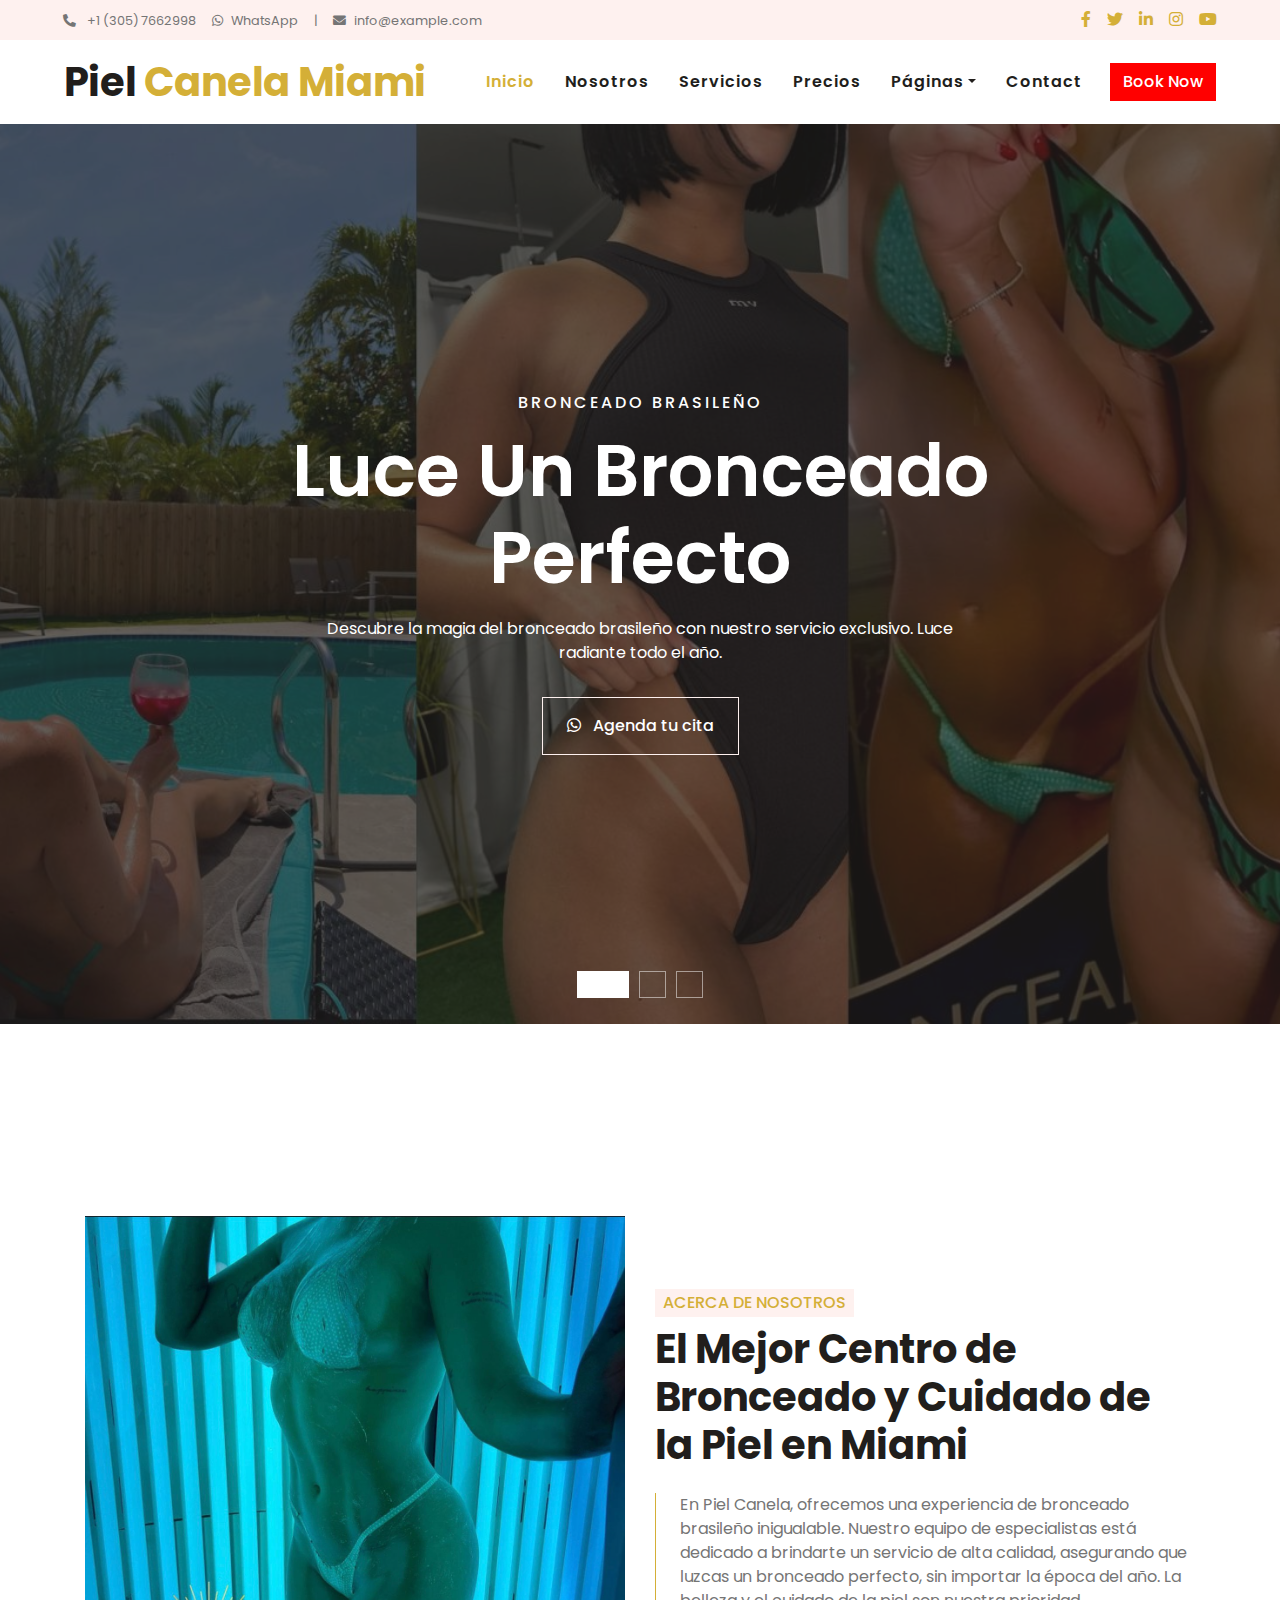
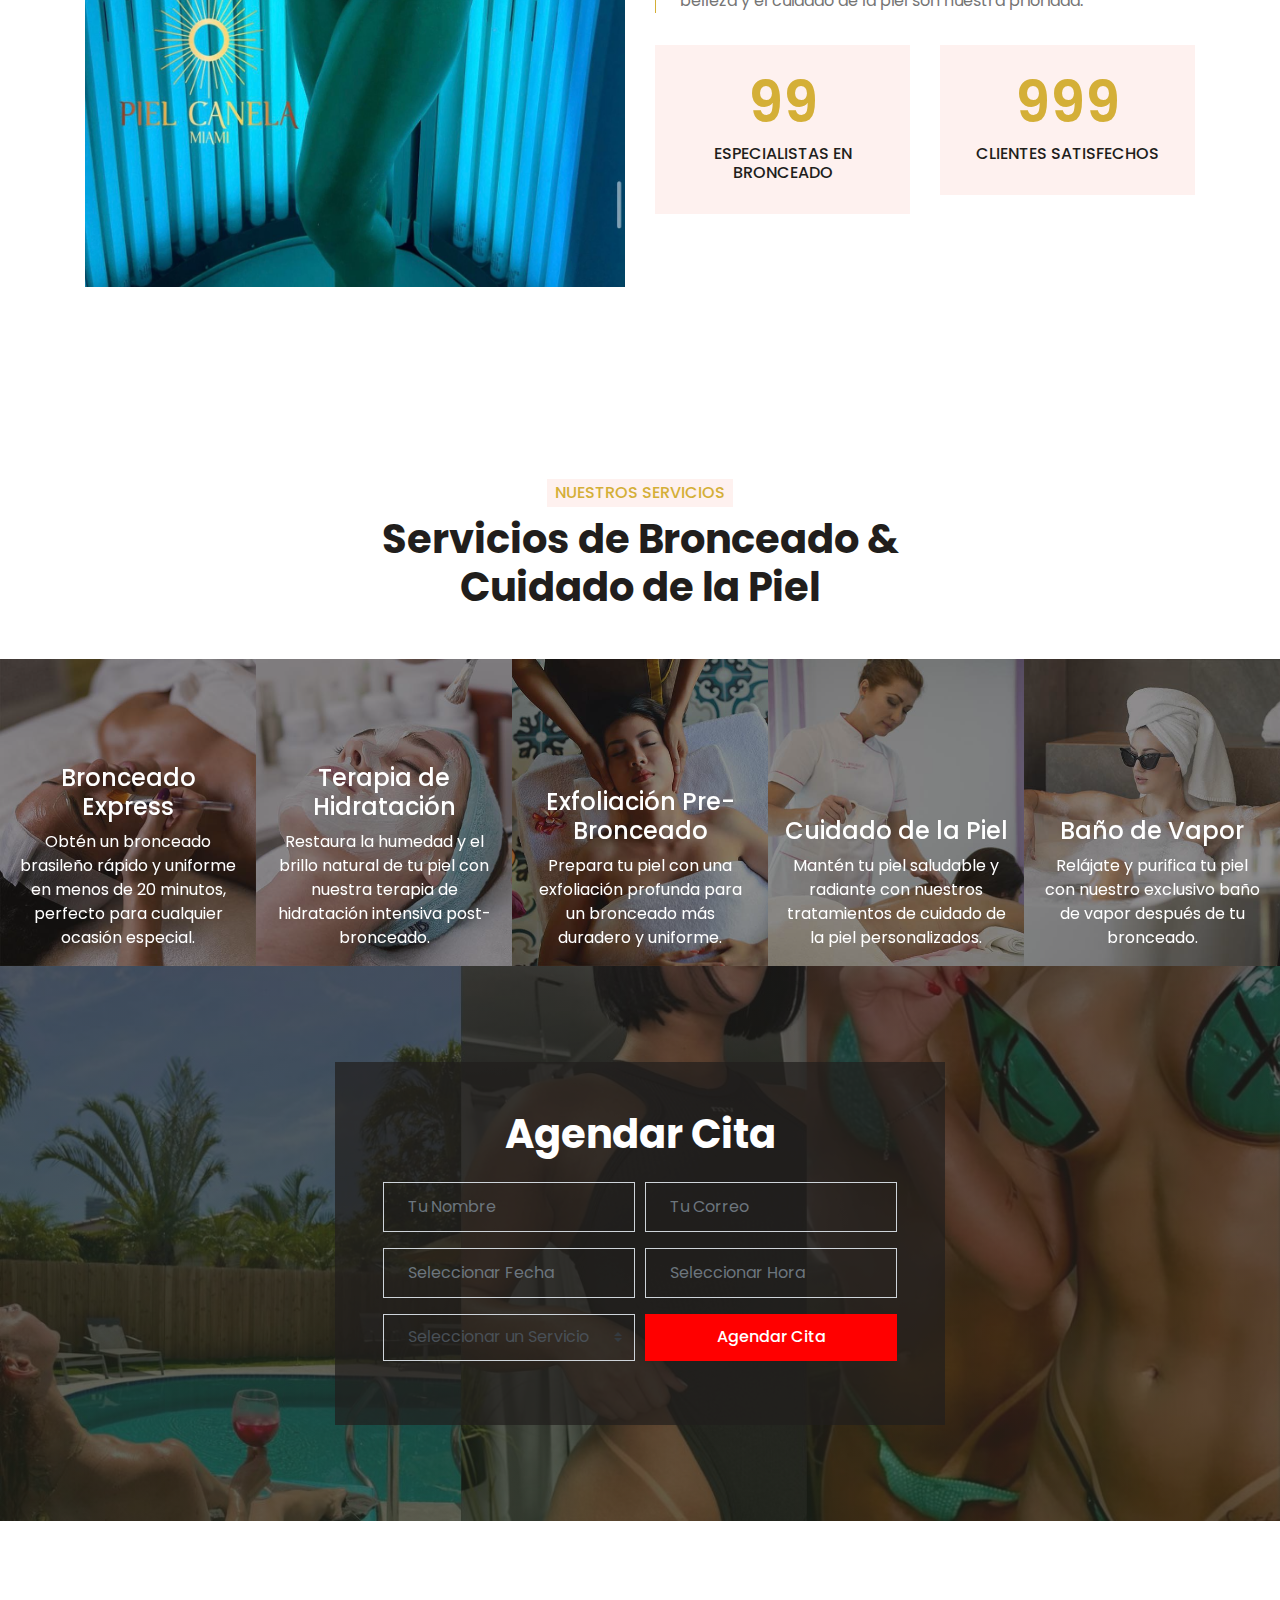
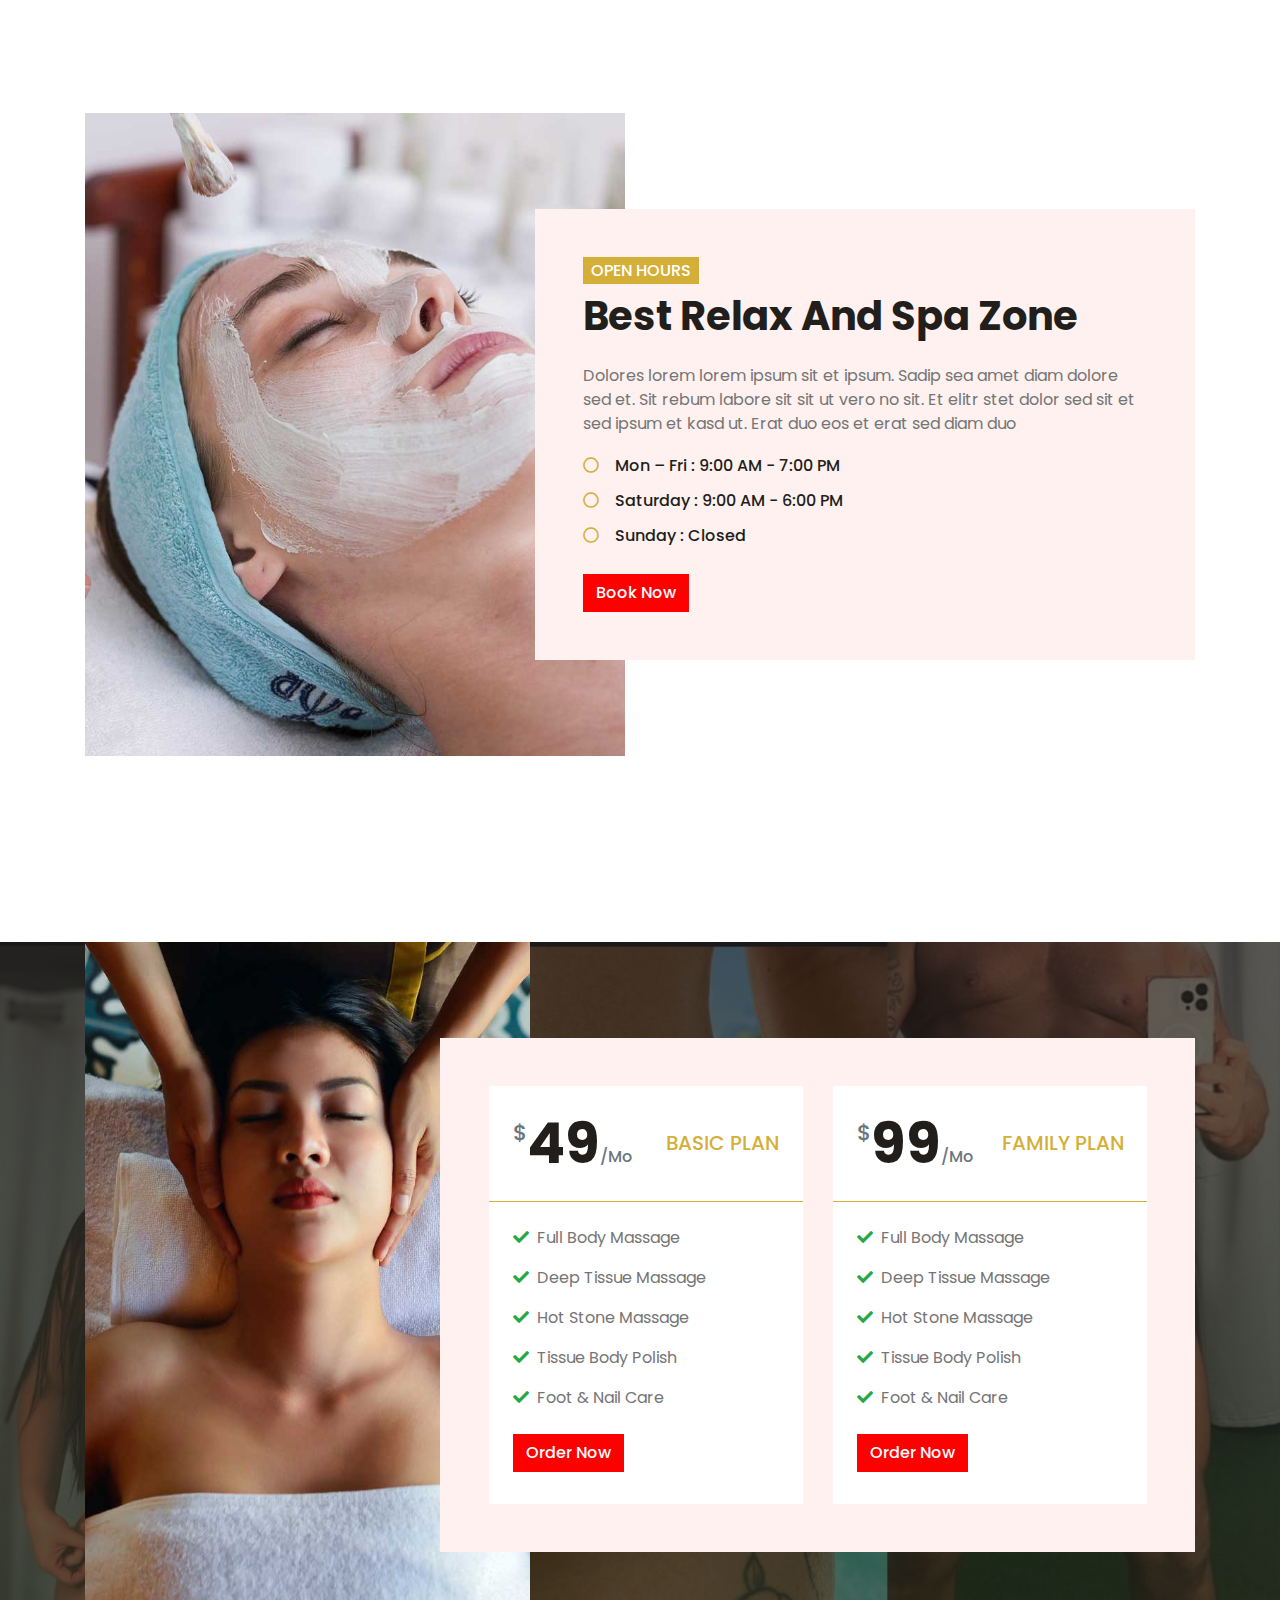
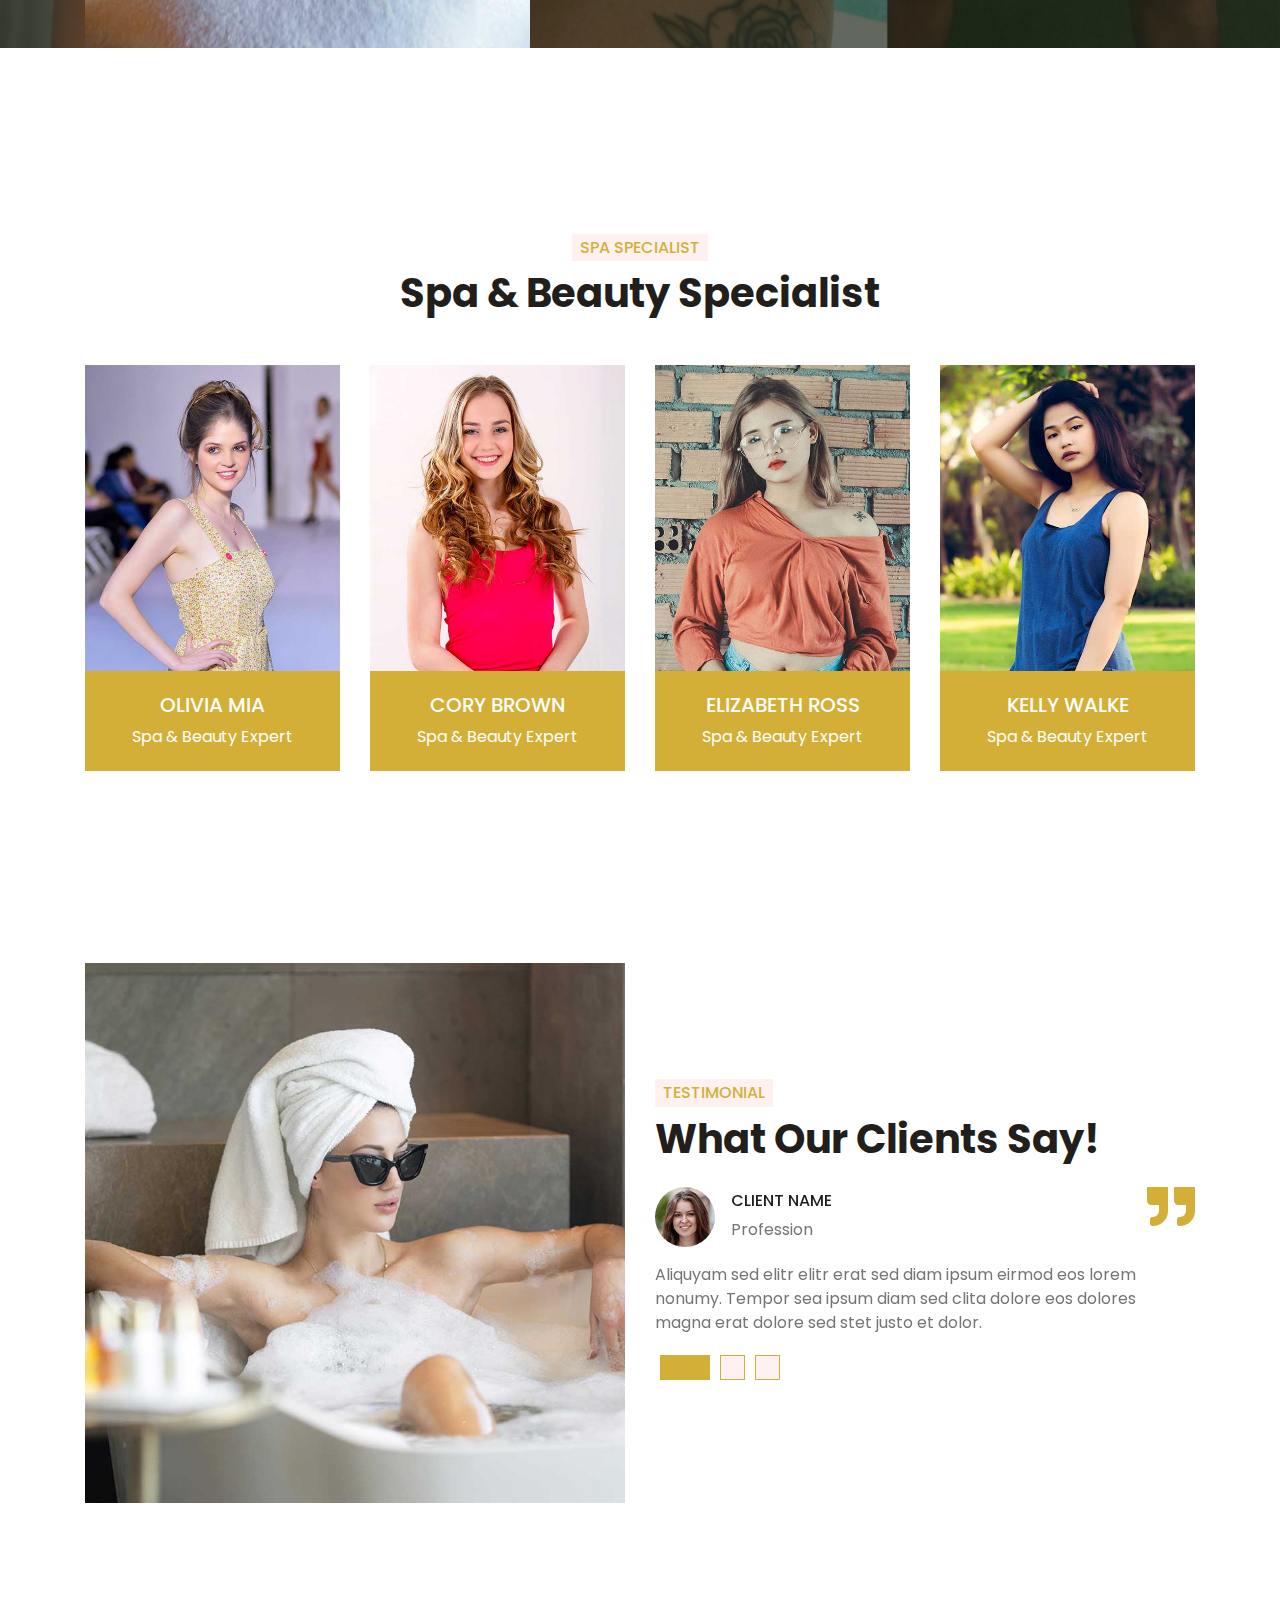
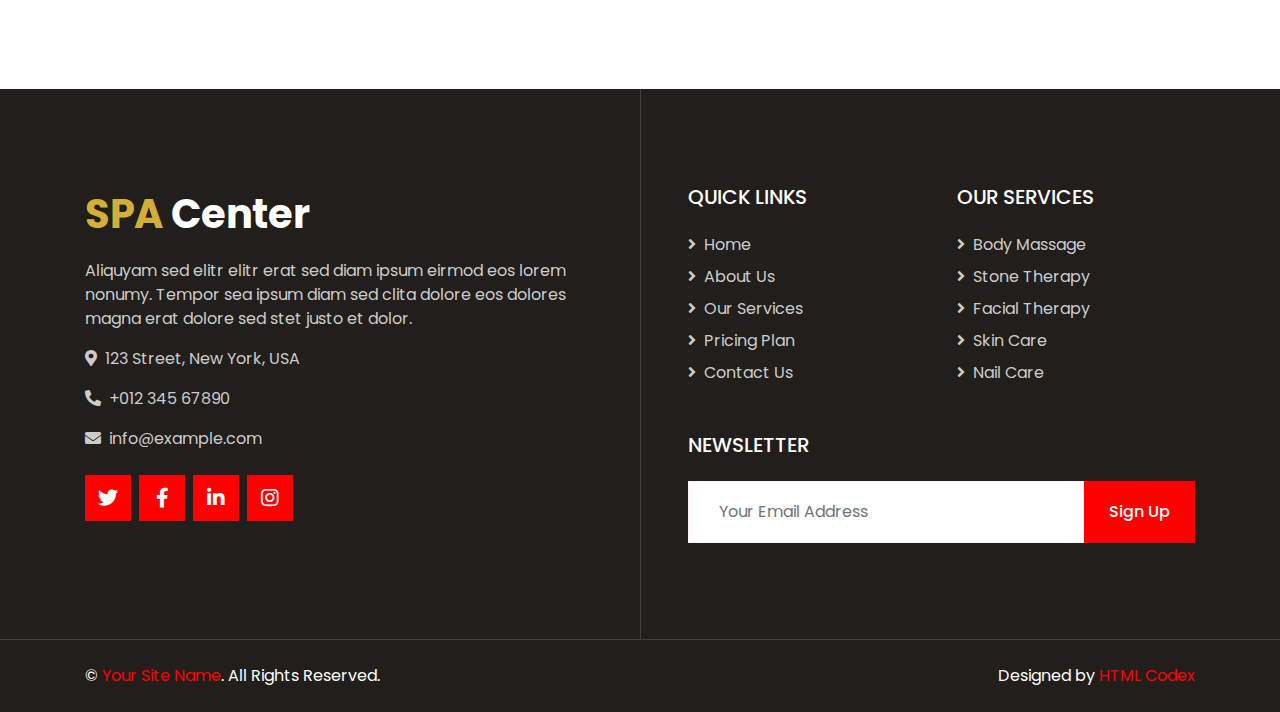
==== index.html @ 3c4024df "first commit" ====
<!DOCTYPE html>
<html lang="en">

<head>
    <meta charset="utf-8">
    <title>Piel Canela Miami</title>
    <meta content="width=device-width, initial-scale=1.0" name="viewport">
    <meta content="Free HTML Templates" name="keywords">
    <meta content="Free HTML Templates" name="description">

    <!-- Favicon -->
    <link href="img/favicon.ico" rel="icon">

    <!-- Google Web Fonts -->
    <link rel="preconnect" href="https://fonts.gstatic.com">
    <link href="https://fonts.googleapis.com/css2?family=Poppins:wght@400;500;600;700&display=swap" rel="stylesheet">

    <!-- Font Awesome -->
    <link href="https://cdnjs.cloudflare.com/ajax/libs/font-awesome/5.10.0/css/all.min.css" rel="stylesheet">

    <!-- Libraries Stylesheet -->
    <link href="lib/animate/animate.min.css" rel="stylesheet">
    <link href="lib/owlcarousel/assets/owl.carousel.min.css" rel="stylesheet">
    <link href="lib/tempusdominus/css/tempusdominus-bootstrap-4.min.css" rel="stylesheet" />
    

    <!-- Customized Bootstrap Stylesheet -->
    <link href="css/style.css" rel="stylesheet">
</head>

<body>
    <!-- Topbar Start -->
    <div class="container-fluid bg-light d-none d-lg-block">
        <div class="row py-2 px-lg-5">
            <div class="col-lg-6 text-left mb-2 mb-lg-0">
                <div class="d-inline-flex align-items-center">

                    <small>
                        <a href="tel:+13057662998" style="color: inherit; text-decoration: none;">
                            <i class="fa fa-phone-alt mr-2"></i>
                            +1 (305) 7662998
                        </a>
                    </small>
                    
                    <small class="ml-3"> <!-- Clase para agregar margen izquierdo -->
                        <a href="https://wa.me/13057662998" target="_blank" style="color: inherit; text-decoration: none;">
                            <i class="fab fa-whatsapp mr-2"></i>WhatsApp
                        </a>
                    </small>
                    
                    
                    <small class="px-3">|</small>
                    <small><i class="fa fa-envelope mr-2"></i>info@example.com</small>
                </div>
            </div>
            <div class="col-lg-6 text-right">
                <div class="d-inline-flex align-items-center">
                    <a class="text-primary px-2" href="">
                        <i class="fab fa-facebook-f"></i>
                    </a>
                    <a class="text-primary px-2" href="">
                        <i class="fab fa-twitter"></i>
                    </a>
                    <a class="text-primary px-2" href="">
                        <i class="fab fa-linkedin-in"></i>
                    </a>
                    <a class="text-primary px-2" href="">
                        <i class="fab fa-instagram"></i>
                    </a>
                    <a class="text-primary pl-2" href="">
                        <i class="fab fa-youtube"></i>
                    </a>
                </div>
            </div>
        </div>
    </div>
    <!-- Topbar End -->


    <!-- Navbar Start -->
    <div class="container-fluid p-0">
        <nav class="navbar navbar-expand-lg bg-white navbar-light py-3 py-lg-0 px-lg-5">
            <a href="index.html" class="navbar-brand ml-lg-3">
                <h1 class="m-0 text-primary"><span class="text-dark">Piel</span> Canela Miami</h1>
            </a>
            <button type="button" class="navbar-toggler" data-toggle="collapse" data-target="#navbarCollapse">
                <span class="navbar-toggler-icon"></span>
            </button>
            <div class="collapse navbar-collapse justify-content-between px-lg-3" id="navbarCollapse">
                <div class="navbar-nav m-auto py-0">
                    <a href="index.html" class="nav-item nav-link active">Inicio</a>
                    <a href="about.html" class="nav-item nav-link">Nosotros</a>
                    <a href="service.html" class="nav-item nav-link">Servicios</a>
                    <a href="price.html" class="nav-item nav-link">Precios</a>
                    <div class="nav-item dropdown">
                        <a href="#" class="nav-link dropdown-toggle" data-toggle="dropdown">Páginas</a>
                        <div class="dropdown-menu rounded-0 m-0">
                            <a href="appointment.html" class="dropdown-item">Appointment</a>
                            <a href="opening.html" class="dropdown-item">Open Hours</a>
                            <a href="team.html" class="dropdown-item">Our Team</a>
                            <a href="testimonial.html" class="dropdown-item">Testimonial</a>
                        </div>
                    </div>
                    <a href="contact.html" class="nav-item nav-link">Contact</a>
                </div>
                <a href="" class="btn btn-primary d-none d-lg-block">Book Now</a>
            </div>
        </nav>
    </div>
    <!-- Navbar End -->


<!-- Carousel Start -->
<div class="container-fluid p-0 mb-5 pb-5">
    <div id="header-carousel" class="carousel slide carousel-fade" data-ride="carousel">
        <ol class="carousel-indicators">
            <li data-target="#header-carousel" data-slide-to="0" class="active"></li>
            <li data-target="#header-carousel" data-slide-to="1"></li>
            <li data-target="#header-carousel" data-slide-to="2"></li>
        </ol>
        <div class="carousel-inner">
            <div class="carousel-item position-relative active" style="min-height: 100vh;">
                <img class="position-absolute w-100 h-100" src="img/carousel-1.jpg" style="object-fit: cover;">
                <div class="carousel-caption d-flex flex-column align-items-center justify-content-center">
                    <div class="p-3" style="max-width: 900px;">
                        <h6 class="text-white text-uppercase mb-3 animate__animated animate__fadeInDown" style="letter-spacing: 3px;">Bronceado Brasileño</h6>
                        <h3 class="display-3 text-capitalize text-white mb-3">Luce un bronceado perfecto</h3>
                        <p class="mx-md-5 px-5">Descubre la magia del bronceado brasileño con nuestro servicio exclusivo. Luce radiante todo el año.</p>
                        <a class="btn btn-outline-light py-3 px-4 mt-3 animate__animated animate__fadeInUp" <a href="https://api.whatsapp.com/send/?phone=13057662998&text&type=phone_number&app_absent=0" target="_blank" style="color: inherit; text-decoration: none;"> 
                            <i class="fab fa-whatsapp mr-2"></i> Agenda tu cita
                        </a>
                        
                    </div>
                </div>
            </div>
            <div class="carousel-item position-relative" style="min-height: 100vh;">
                <img class="position-absolute w-100 h-100" src="img/carousel-2.jpg" style="object-fit: cover;">
                <div class="carousel-caption d-flex flex-column align-items-center justify-content-center">
                    <div class="p-3" style="max-width: 900px;">
                        <h6 class="text-white text-uppercase mb-3 animate__animated animate__fadeInDown" style="letter-spacing: 3px;">Estilo Miami</h6>
                        <h3 class="display-3 text-capitalize text-white mb-3">Bronceado de lujo</h3>
                        <p class="mx-md-5 px-5">El toque dorado que necesitas para brillar bajo el sol de Miami. Un bronceado sofisticado y elegante.</p>
                        <a class="btn btn-outline-light py-3 px-4 mt-3 animate__animated animate__fadeInUp" href="#">Reserva ahora</a>
                    </div>
                </div>
            </div>
            <div class="carousel-item position-relative" style="min-height: 100vh;">
                <img class="position-absolute w-100 h-100" src="img/carousel-3.jpg" style="object-fit: cover;">
                <div class="carousel-caption d-flex flex-column align-items-center justify-content-center">
                    <div class="p-3" style="max-width: 900px;">
                        <h6 class="text-white text-uppercase mb-3 animate__animated animate__fadeInDown" style="letter-spacing: 3px;">Experiencia Exclusiva</h6>
                        <h3 class="display-3 text-capitalize text-white mb-3">Dale vida a tu piel</h3>
                        <p class="mx-md-5 px-5">Revitaliza tu piel con nuestro tratamiento de bronceado, ideal para obtener ese tono dorado perfecto.</p>
                        <a class="btn btn-outline-light py-3 px-4 mt-3 animate__animated animate__fadeInUp" href="#">Haz tu cita</a>
                    </div>
                </div>
            </div>
        </div>
    </div>
</div>

    <!-- Carousel End -->


<!-- About Start -->
<div class="container-fluid py-5">
    <div class="container py-5">
        <div class="row align-items-center">
            <div class="col-lg-6 pb-5 pb-lg-0">
                <img class="img-fluid w-100" src="img/about.jpg" alt="">
            </div>
            <div class="col-lg-6">
                <h6 class="d-inline-block text-primary text-uppercase bg-light py-1 px-2">Acerca de Nosotros</h6>
                <h1 class="mb-4">El Mejor Centro de Bronceado y Cuidado de la Piel en Miami</h1>
                <p class="pl-4 border-left border-primary">En Piel Canela, ofrecemos una experiencia de bronceado brasileño inigualable. Nuestro equipo de especialistas está dedicado a brindarte un servicio de alta calidad, asegurando que luzcas un bronceado perfecto, sin importar la época del año. La belleza y el cuidado de la piel son nuestra prioridad.</p>
                <div class="row pt-3">
                    <div class="col-6">
                        <div class="bg-light text-center p-4">
                            <h3 class="display-4 text-primary" data-toggle="counter-up">99</h3>
                            <h6 class="text-uppercase">Especialistas en Bronceado</h6>
                        </div>
                    </div>
                    <div class="col-6">
                        <div class="bg-light text-center p-4">
                            <h3 class="display-4 text-primary" data-toggle="counter-up">999</h3>
                            <h6 class="text-uppercase">Clientes Satisfechos</h6>
                        </div>
                    </div>
                </div>
            </div>
        </div>
    </div>
</div>
<!-- About End -->



<!-- Service Start -->
<div class="container-fluid px-0 py-5 my-5">
    <div class="row mx-0 justify-content-center text-center">
        <div class="col-lg-6">
            <h6 class="d-inline-block bg-light text-primary text-uppercase py-1 px-2">Nuestros Servicios</h6>
            <h1>Servicios de Bronceado & Cuidado de la Piel</h1>
        </div>
    </div>
    <div class="owl-carousel service-carousel">
        <div class="service-item position-relative">
            <img class="img-fluid" src="img/service-1.jpg" alt="">
            <div class="service-text text-center">
                <h4 class="text-white font-weight-medium px-3">Bronceado Express</h4>
                <p class="text-white px-3 mb-3">Obtén un bronceado brasileño rápido y uniforme en menos de 20 minutos, perfecto para cualquier ocasión especial.</p>
                <div class="w-100 bg-white text-center p-4" >
                    <a class="btn btn-primary" href="">Hacer Cita</a>
                </div>
            </div>
        </div>
        <div class="service-item position-relative">
            <img class="img-fluid" src="img/service-2.jpg" alt="">
            <div class="service-text text-center">
                <h4 class="text-white font-weight-medium px-3">Terapia de Hidratación</h4>
                <p class="text-white px-3 mb-3">Restaura la humedad y el brillo natural de tu piel con nuestra terapia de hidratación intensiva post-bronceado.</p>
                <div class="w-100 bg-white text-center p-4" >
                    <a class="btn btn-primary" href="">Hacer Cita</a>
                </div>
            </div>
        </div>
        <div class="service-item position-relative">
            <img class="img-fluid" src="img/service-3.jpg" alt="">
            <div class="service-text text-center">
                <h4 class="text-white font-weight-medium px-3">Exfoliación Pre-Bronceado</h4>
                <p class="text-white px-3 mb-3">Prepara tu piel con una exfoliación profunda para un bronceado más duradero y uniforme.</p>
                <div class="w-100 bg-white text-center p-4" >
                    <a class="btn btn-primary" href="">Hacer Cita</a>
                </div>
            </div>
        </div>
        <div class="service-item position-relative">
            <img class="img-fluid" src="img/service-4.jpg" alt="">
            <div class="service-text text-center">
                <h4 class="text-white font-weight-medium px-3">Cuidado de la Piel</h4>
                <p class="text-white px-3 mb-3">Mantén tu piel saludable y radiante con nuestros tratamientos de cuidado de la piel personalizados.</p>
                <div class="w-100 bg-white text-center p-4" >
                    <a class="btn btn-primary" href="">Hacer Cita</a>
                </div>
            </div>
        </div>
        <div class="service-item position-relative">
            <img class="img-fluid" src="img/service-5.jpg" alt="">
            <div class="service-text text-center">
                <h4 class="text-white font-weight-medium px-3">Baño de Vapor</h4>
                <p class="text-white px-3 mb-3">Relájate y purifica tu piel con nuestro exclusivo baño de vapor después de tu bronceado.</p>
                <div class="w-100 bg-white text-center p-4" >
                    <a class="btn btn-primary" href="">Hacer Cita</a>
                </div>
            </div>
        </div>
        <div class="service-item position-relative">
            <img class="img-fluid" src="img/service-6.jpg" alt="">
            <div class="service-text text-center">
                <h4 class="text-white font-weight-medium px-3">Mascarillas Faciales</h4>
                <p class="text-white px-3 mb-3">Mejora la textura y luminosidad de tu piel con nuestras mascarillas faciales diseñadas para todo tipo de piel.</p>
                <div class="w-100 bg-white text-center p-4" >
                    <a class="btn btn-primary" href="">Hacer Cita</a>
                </div>
            </div>
        </div>
    </div>
    <div class="row justify-content-center bg-appointment mx-0">
        <div class="col-lg-6 py-5">
            <div class="p-5 my-5" style="background: rgba(33, 30, 28, 0.7);">
                <h1 class="text-white text-center mb-4">Agendar Cita</h1>
                <form>
                    <div class="form-row">
                        <div class="col-sm-6">
                            <div class="form-group">
                                <input type="text" class="form-control bg-transparent p-4" placeholder="Tu Nombre" required="required" />
                            </div>
                        </div>
                        <div class="col-sm-6">
                            <div class="form-group">
                                <input type="email" class="form-control bg-transparent p-4" placeholder="Tu Correo" required="required" />
                            </div>
                        </div>
                    </div>
                    <div class="form-row">
                        <div class="col-sm-6">
                            <div class="form-group">
                                <div class="date" id="date" data-target-input="nearest">
                                    <input type="text" class="form-control bg-transparent p-4 datetimepicker-input" placeholder="Seleccionar Fecha" data-target="#date" data-toggle="datetimepicker"/>
                                </div>
                            </div>
                        </div>
                        <div class="col-sm-6">
                            <div class="form-group">
                                <div class="time" id="time" data-target-input="nearest">
                                    <input type="text" class="form-control bg-transparent p-4 datetimepicker-input" placeholder="Seleccionar Hora" data-target="#time" data-toggle="datetimepicker"/>
                                </div>
                            </div>
                        </div>
                    </div>
                    <div class="form-row">
                        <div class="col-sm-6">
                            <div class="form-group">
                                <select class="custom-select bg-transparent px-4" style="height: 47px;">
                                    <option selected>Seleccionar un Servicio</option>
                                    <option value="1">Bronceado Express</option>
                                    <option value="2">Terapia de Hidratación</option>
                                    <option value="3">Exfoliación Pre-Bronceado</option>
                                </select>
                            </div>
                        </div>
                        <div class="col-sm-6">
                            <button class="btn btn-primary btn-block" type="submit" style="height: 47px;">Agendar Cita</button>
                        </div>
                    </div>
                </form>
            </div>
        </div>
    </div>
</div>
<!-- Service End -->



    <!-- Open Hours Start -->
    <div class="container-fluid py-5">
        <div class="container py-5">
            <div class="row">
                <div class="col-lg-6" style="min-height: 500px;">
                    <div class="position-relative h-100">
                        <img class="position-absolute w-100 h-100" src="img/opening.jpg" style="object-fit: cover;">
                    </div>
                </div>
                <div class="col-lg-6 pt-5 pb-lg-5">
                    <div class="hours-text bg-light p-4 p-lg-5 my-lg-5">
                        <h6 class="d-inline-block text-white text-uppercase bg-primary py-1 px-2">Open Hours</h6>
                        <h1 class="mb-4">Best Relax And Spa Zone</h1>
                        <p>Dolores lorem lorem ipsum sit et ipsum. Sadip sea amet diam dolore sed et. Sit rebum labore sit sit ut vero no sit. Et elitr stet dolor sed sit et sed ipsum et kasd ut. Erat duo eos et erat sed diam duo</p>
                        <ul class="list-inline">
                            <li class="h6 py-1"><i class="far fa-circle text-primary mr-3"></i>Mon – Fri : 9:00 AM - 7:00 PM</li>
                            <li class="h6 py-1"><i class="far fa-circle text-primary mr-3"></i>Saturday : 9:00 AM - 6:00 PM</li>
                            <li class="h6 py-1"><i class="far fa-circle text-primary mr-3"></i>Sunday : Closed</li>
                        </ul>
                        <a href="" class="btn btn-primary mt-2">Book Now</a>
                    </div>
                </div>
            </div>
        </div>
    </div>
    <!-- Open Hours End -->


    <!-- Pricing Start -->
    <div class="container-fluid bg-pricing" style="margin: 90px 0;">
        <div class="container">
            <div class="row">
                <div class="col-lg-5" style="min-height: 500px;">
                    <div class="position-relative h-100">
                        <img class="position-absolute w-100 h-100" src="img/pricing.jpg" style="object-fit: cover;">
                    </div>
                </div>
                <div class="col-lg-7 pt-5 pb-lg-5">
                    <div class="pricing-text bg-light p-4 p-lg-5 my-lg-5">
                        <div class="owl-carousel pricing-carousel">
                            <div class="bg-white">
                                <div class="d-flex align-items-center justify-content-between border-bottom border-primary p-4">
                                    <h1 class="display-4 mb-0">
                                        <small class="align-top text-muted font-weight-medium" style="font-size: 22px; line-height: 45px;">$</small>49<small class="align-bottom text-muted font-weight-medium" style="font-size: 16px; line-height: 40px;">/Mo</small>
                                    </h1>
                                    <h5 class="text-primary text-uppercase m-0">Basic Plan</h5>
                                </div>
                                <div class="p-4">
                                    <p><i class="fa fa-check text-success mr-2"></i>Full Body Massage</p>
                                    <p><i class="fa fa-check text-success mr-2"></i>Deep Tissue Massage</p>
                                    <p><i class="fa fa-check text-success mr-2"></i>Hot Stone Massage</p>
                                    <p><i class="fa fa-check text-success mr-2"></i>Tissue Body Polish</p>
                                    <p><i class="fa fa-check text-success mr-2"></i>Foot & Nail Care</p>
                                    <a href="" class="btn btn-primary my-2">Order Now</a>
                                </div>
                            </div>
                            <div class="bg-white">
                                <div class="d-flex align-items-center justify-content-between border-bottom border-primary p-4">
                                    <h1 class="display-4 mb-0">
                                        <small class="align-top text-muted font-weight-medium" style="font-size: 22px; line-height: 45px;">$</small>99<small class="align-bottom text-muted font-weight-medium" style="font-size: 16px; line-height: 40px;">/Mo</small>
                                    </h1>
                                    <h5 class="text-primary text-uppercase m-0">Family Plan</h5>
                                </div>
                                <div class="p-4">
                                    <p><i class="fa fa-check text-success mr-2"></i>Full Body Massage</p>
                                    <p><i class="fa fa-check text-success mr-2"></i>Deep Tissue Massage</p>
                                    <p><i class="fa fa-check text-success mr-2"></i>Hot Stone Massage</p>
                                    <p><i class="fa fa-check text-success mr-2"></i>Tissue Body Polish</p>
                                    <p><i class="fa fa-check text-success mr-2"></i>Foot & Nail Care</p>
                                    <a href="" class="btn btn-primary my-2">Order Now</a>
                                </div>
                            </div>
                            <div class="bg-white">
                                <div class="d-flex align-items-center justify-content-between border-bottom border-primary p-4">
                                    <h1 class="display-4 mb-0">
                                        <small class="align-top text-muted font-weight-medium" style="font-size: 22px; line-height: 45px;">$</small>149<small class="align-bottom text-muted font-weight-medium" style="font-size: 16px; line-height: 40px;">/Mo</small>
                                    </h1>
                                    <h5 class="text-primary text-uppercase m-0">VIP Plan</h5>
                                </div>
                                <div class="p-4">
                                    <p><i class="fa fa-check text-success mr-2"></i>Full Body Massage</p>
                                    <p><i class="fa fa-check text-success mr-2"></i>Deep Tissue Massage</p>
                                    <p><i class="fa fa-check text-success mr-2"></i>Hot Stone Massage</p>
                                    <p><i class="fa fa-check text-success mr-2"></i>Tissue Body Polish</p>
                                    <p><i class="fa fa-check text-success mr-2"></i>Foot & Nail Care</p>
                                    <a href="" class="btn btn-primary my-2">Order Now</a>
                                </div>
                            </div>
                        </div>
                    </div>
                </div>
            </div>
        </div>
    </div>
    <!-- Pricing End -->


    <!-- Team Start -->
    <div class="container-fluid py-5">
        <div class="container pt-5">
            <div class="row justify-content-center text-center">
                <div class="col-lg-6">
                    <h6 class="d-inline-block bg-light text-primary text-uppercase py-1 px-2">Spa Specialist</h6>
                    <h1 class="mb-5">Spa & Beauty Specialist</h1>
                </div>
            </div>
            <div class="row">
                <div class="col-lg-3 col-md-6">
                    <div class="team position-relative overflow-hidden mb-5">
                        <img class="img-fluid" src="img/team-1.jpg" alt="">
                        <div class="position-relative text-center">
                            <div class="team-text bg-primary text-white">
                                <h5 class="text-white text-uppercase">Olivia Mia</h5>
                                <p class="m-0">Spa & Beauty Expert</p>
                            </div>
                            <div class="team-social bg-dark text-center">
                                <a class="btn btn-outline-primary btn-square mr-2" href="#"><i class="fab fa-twitter"></i></a>
                                <a class="btn btn-outline-primary btn-square mr-2" href="#"><i class="fab fa-facebook-f"></i></a>
                                <a class="btn btn-outline-primary btn-square mr-2" href="#"><i class="fab fa-linkedin-in"></i></a>
                                <a class="btn btn-outline-primary btn-square" href="#"><i class="fab fa-instagram"></i></a>
                            </div>
                        </div>
                    </div>
                </div>
                <div class="col-lg-3 col-md-6">
                    <div class="team position-relative overflow-hidden mb-5">
                        <img class="img-fluid" src="img/team-2.jpg" alt="">
                        <div class="position-relative text-center">
                            <div class="team-text bg-primary text-white">
                                <h5 class="text-white text-uppercase">Cory Brown</h5>
                                <p class="m-0">Spa & Beauty Expert</p>
                            </div>
                            <div class="team-social bg-dark text-center">
                                <a class="btn btn-outline-primary btn-square mr-2" href="#"><i class="fab fa-twitter"></i></a>
                                <a class="btn btn-outline-primary btn-square mr-2" href="#"><i class="fab fa-facebook-f"></i></a>
                                <a class="btn btn-outline-primary btn-square mr-2" href="#"><i class="fab fa-linkedin-in"></i></a>
                                <a class="btn btn-outline-primary btn-square" href="#"><i class="fab fa-instagram"></i></a>
                            </div>
                        </div>
                    </div>
                </div>
                <div class="col-lg-3 col-md-6">
                    <div class="team position-relative overflow-hidden mb-5">
                        <img class="img-fluid" src="img/team-3.jpg" alt="">
                        <div class="position-relative text-center">
                            <div class="team-text bg-primary text-white">
                                <h5 class="text-white text-uppercase">Elizabeth Ross</h5>
                                <p class="m-0">Spa & Beauty Expert</p>
                            </div>
                            <div class="team-social bg-dark text-center">
                                <a class="btn btn-outline-primary btn-square mr-2" href="#"><i class="fab fa-twitter"></i></a>
                                <a class="btn btn-outline-primary btn-square mr-2" href="#"><i class="fab fa-facebook-f"></i></a>
                                <a class="btn btn-outline-primary btn-square mr-2" href="#"><i class="fab fa-linkedin-in"></i></a>
                                <a class="btn btn-outline-primary btn-square" href="#"><i class="fab fa-instagram"></i></a>
                            </div>
                        </div>
                    </div>
                </div>
                <div class="col-lg-3 col-md-6">
                    <div class="team position-relative overflow-hidden mb-5">
                        <img class="img-fluid" src="img/team-4.jpg" alt="">
                        <div class="position-relative text-center">
                            <div class="team-text bg-primary text-white">
                                <h5 class="text-white text-uppercase">Kelly Walke</h5>
                                <p class="m-0">Spa & Beauty Expert</p>
                            </div>
                            <div class="team-social bg-dark text-center">
                                <a class="btn btn-outline-primary btn-square mr-2" href="#"><i class="fab fa-twitter"></i></a>
                                <a class="btn btn-outline-primary btn-square mr-2" href="#"><i class="fab fa-facebook-f"></i></a>
                                <a class="btn btn-outline-primary btn-square mr-2" href="#"><i class="fab fa-linkedin-in"></i></a>
                                <a class="btn btn-outline-primary btn-square" href="#"><i class="fab fa-instagram"></i></a>
                            </div>
                        </div>
                    </div>
                </div>
            </div>
        </div>
    </div>
    <!-- Team End -->


    <!-- Testimonial Start -->
    <div class="container-fluid py-5">
        <div class="container py-5">
            <div class="row align-items-center">
                <div class="col-lg-6 pb-5 pb-lg-0">
                    <img class="img-fluid w-100" src="img/testimonial.jpg" alt="">
                </div>
                <div class="col-lg-6">
                    <h6 class="d-inline-block text-primary text-uppercase bg-light py-1 px-2">Testimonial</h6>
                    <h1 class="mb-4">What Our Clients Say!</h1>
                    <div class="owl-carousel testimonial-carousel">
                        <div class="position-relative">
                            <i class="fa fa-3x fa-quote-right text-primary position-absolute" style="top: -6px; right: 0;"></i>
                            <div class="d-flex align-items-center mb-3">
                                <img class="img-fluid rounded-circle" src="img/testimonial-1.jpg" style="width: 60px; height: 60px;" alt="">
                                <div class="ml-3">
                                    <h6 class="text-uppercase">Client Name</h6>
                                    <span>Profession</span>
                                </div>
                            </div>
                            <p class="m-0">Aliquyam sed elitr elitr erat sed diam ipsum eirmod eos lorem nonumy. Tempor sea ipsum diam  sed clita dolore eos dolores magna erat dolore sed stet justo et dolor.</p>
                        </div>
                        <div class="position-relative">
                            <i class="fa fa-3x fa-quote-right text-primary position-absolute" style="top: -6px; right: 0;"></i>
                            <div class="d-flex align-items-center mb-3">
                                <img class="img-fluid rounded-circle" src="img/testimonial-2.jpg" style="width: 60px; height: 60px;" alt="">
                                <div class="ml-3">
                                    <h6 class="text-uppercase">Client Name</h6>
                                    <span>Profession</span>
                                </div>
                            </div>
                            <p class="m-0">Aliquyam sed elitr elitr erat sed diam ipsum eirmod eos lorem nonumy. Tempor sea ipsum diam  sed clita dolore eos dolores magna erat dolore sed stet justo et dolor.</p>
                        </div>
                        <div class="position-relative">
                            <i class="fa fa-3x fa-quote-right text-primary position-absolute" style="top: -6px; right: 0;"></i>
                            <div class="d-flex align-items-center mb-3">
                                <img class="img-fluid rounded-circle" src="img/testimonial-3.jpg" style="width: 60px; height: 60px;" alt="">
                                <div class="ml-3">
                                    <h6 class="text-uppercase">Client Name</h6>
                                    <span>Profession</span>
                                </div>
                            </div>
                            <p class="m-0">Aliquyam sed elitr elitr erat sed diam ipsum eirmod eos lorem nonumy. Tempor sea ipsum diam  sed clita dolore eos dolores magna erat dolore sed stet justo et dolor.</p>
                        </div>
                    </div>
                </div>
            </div>
        </div>
    </div>
    <!-- Testimonial End -->


    <!-- Footer Start -->
    <div class="footer container-fluid position-relative bg-dark py-5" style="margin-top: 90px;">
        <div class="container pt-5">
            <div class="row">
                <div class="col-lg-6 pr-lg-5 mb-5">
                    <a href="index.html" class="navbar-brand">
                        <h1 class="mb-3 text-white"><span class="text-primary">SPA</span> Center</h1>
                    </a>
                    <p>Aliquyam sed elitr elitr erat sed diam ipsum eirmod eos lorem nonumy. Tempor sea ipsum diam  sed clita dolore eos dolores magna erat dolore sed stet justo et dolor.</p>
                    <p><i class="fa fa-map-marker-alt mr-2"></i>123 Street, New York, USA</p>
                    <p><i class="fa fa-phone-alt mr-2"></i>+012 345 67890</p>
                    <p><i class="fa fa-envelope mr-2"></i>info@example.com</p>
                    <div class="d-flex justify-content-start mt-4">
                        <a class="btn btn-lg btn-primary btn-lg-square mr-2" href="#"><i class="fab fa-twitter"></i></a>
                        <a class="btn btn-lg btn-primary btn-lg-square mr-2" href="#"><i class="fab fa-facebook-f"></i></a>
                        <a class="btn btn-lg btn-primary btn-lg-square mr-2" href="#"><i class="fab fa-linkedin-in"></i></a>
                        <a class="btn btn-lg btn-primary btn-lg-square" href="#"><i class="fab fa-instagram"></i></a>
                    </div>
                </div>
                <div class="col-lg-6 pl-lg-5">
                    <div class="row">
                        <div class="col-sm-6 mb-5">
                            <h5 class="text-white text-uppercase mb-4">Quick Links</h5>
                            <div class="d-flex flex-column justify-content-start">
                                <a class="text-white-50 mb-2" href="#"><i class="fa fa-angle-right mr-2"></i>Home</a>
                                <a class="text-white-50 mb-2" href="#"><i class="fa fa-angle-right mr-2"></i>About Us</a>
                                <a class="text-white-50 mb-2" href="#"><i class="fa fa-angle-right mr-2"></i>Our Services</a>
                                <a class="text-white-50 mb-2" href="#"><i class="fa fa-angle-right mr-2"></i>Pricing Plan</a>
                                <a class="text-white-50" href="#"><i class="fa fa-angle-right mr-2"></i>Contact Us</a>
                            </div>
                        </div>
                        <div class="col-sm-6 mb-5">
                            <h5 class="text-white text-uppercase mb-4">Our Services</h5>
                            <div class="d-flex flex-column justify-content-start">
                                <a class="text-white-50 mb-2" href="#"><i class="fa fa-angle-right mr-2"></i>Body Massage</a>
                                <a class="text-white-50 mb-2" href="#"><i class="fa fa-angle-right mr-2"></i>Stone Therapy</a>
                                <a class="text-white-50 mb-2" href="#"><i class="fa fa-angle-right mr-2"></i>Facial Therapy</a>
                                <a class="text-white-50 mb-2" href="#"><i class="fa fa-angle-right mr-2"></i>Skin Care</a>
                                <a class="text-white-50" href="#"><i class="fa fa-angle-right mr-2"></i>Nail Care</a>
                            </div>
                        </div>
                        <div class="col-sm-12 mb-5">
                            <h5 class="text-white text-uppercase mb-4">Newsletter</h5>
                            <div class="w-100">
                                <div class="input-group">
                                    <input type="text" class="form-control border-light" style="padding: 30px;" placeholder="Your Email Address">
                                    <div class="input-group-append">
                                        <button class="btn btn-primary px-4">Sign Up</button>
                                    </div>
                                </div>
                            </div>
                        </div>
                    </div>
                </div>
            </div>
        </div>
    </div>
    <div class="container-fluid bg-dark text-light border-top py-4" style="border-color: rgba(256, 256, 256, .15) !important;">
        <div class="container">
            <div class="row">
                <div class="col-md-6 text-center text-md-left mb-3 mb-md-0">
                    <p class="m-0 text-white">&copy; <a href="#">Your Site Name</a>. All Rights Reserved.</p>
                </div>
                <div class="col-md-6 text-center text-md-right">
                    <p class="m-0 text-white">Designed by <a href="https://htmlcodex.com">HTML Codex</a></p>
                </div>
            </div>
        </div>
    </div>
    <!-- Footer End -->


    <!-- Back to Top -->
    <a href="#" class="btn btn-lg btn-primary back-to-top"><i class="fa fa-angle-double-up"></i></a>


    <!-- JavaScript Libraries -->
    <script src="https://code.jquery.com/jquery-3.4.1.min.js"></script>
    <script src="https://stackpath.bootstrapcdn.com/bootstrap/4.4.1/js/bootstrap.bundle.min.js"></script>
    <script src="lib/easing/easing.min.js"></script>
    <script src="lib/waypoints/waypoints.min.js"></script>
    <script src="lib/counterup/counterup.min.js"></script>
    <script src="lib/owlcarousel/owl.carousel.min.js"></script>
    <script src="lib/tempusdominus/js/moment.min.js"></script>
    <script src="lib/tempusdominus/js/moment-timezone.min.js"></script>
    <script src="lib/tempusdominus/js/tempusdominus-bootstrap-4.min.js"></script>

    <!-- Contact Javascript File -->
    <script src="mail/jqBootstrapValidation.min.js"></script>
    <script src="mail/contact.js"></script>

    <!-- Template Javascript -->
    <script src="js/main.js"></script>
</body>

</html>
---- css/style.css ----
/******* Bootstrap Theming ********/
/*!
 * Bootstrap v4.5.3 (https://getbootstrap.com/)
 * Copyright 2011-2020 The Bootstrap Authors
 * Copyright 2011-2020 Twitter, Inc.
 * Licensed under MIT (https://github.com/twbs/bootstrap/blob/main/LICENSE)
 */
:root {
  --blue: #007bff;
  --indigo: #6610f2;
  --purple: #6f42c1;
  --pink: #e83e8c;
  --red: #dc3545;
  --orange: #fd7e14;
  --yellow: #ffc107;
  --green: #28a745;
  --teal: #20c997;
  --cyan: #17a2b8;
  --white: #fff;
  --gray: #6c757d;
  --gray-dark: #343a40;
  --primary: #D4AF37;
  --secondary: #6EBBF6;
  --success: #28a745;
  --info: #17a2b8;
  --warning: #ffc107;
  --danger: #dc3545;
  --light: #FEF1EF;
  --dark: #211E1C;
  --breakpoint-xs: 0;
  --breakpoint-sm: 576px;
  --breakpoint-md: 768px;
  --breakpoint-lg: 992px;
  --breakpoint-xl: 1200px;
  --font-family-sans-serif: "Poppins", sans-serif;
  --font-family-monospace: SFMono-Regular, Menlo, Monaco, Consolas, "Liberation Mono", "Courier New", monospace;
}

*,
*::before,
*::after {
  box-sizing: border-box;
}





html {
  font-family: sans-serif;
  line-height: 1.15;
  -webkit-text-size-adjust: 100%;
  -webkit-tap-highlight-color: rgba(0, 0, 0, 0);
}

article, aside, figcaption, figure, footer, header, hgroup, main, nav, section {
  display: block;
}

body {
  margin: 0;
  font-family: "Poppins", sans-serif;
  font-size: 1rem;
  font-weight: 400;
  line-height: 1.5;
  color: #757575;
  text-align: left;
  background-color: #fff;
}

[tabindex="-1"]:focus:not(:focus-visible) {
  outline: 0 !important;
}

hr {
  box-sizing: content-box;
  height: 0;
  overflow: visible;
}

h1, h2, h3, h4, h5, h6 {
  margin-top: 0;
  margin-bottom: 0.5rem;
}

p {
  margin-top: 0;
  margin-bottom: 1rem;
}

abbr[title],
abbr[data-original-title] {
  text-decoration: underline;
  text-decoration: underline dotted;
  cursor: help;
  border-bottom: 0;
  text-decoration-skip-ink: none;
}

address {
  margin-bottom: 1rem;
  font-style: normal;
  line-height: inherit;
}

ol,
ul,
dl {
  margin-top: 0;
  margin-bottom: 1rem;
}

ol ol,
ul ul,
ol ul,
ul ol {
  margin-bottom: 0;
}

dt {
  font-weight: 700;
}

dd {
  margin-bottom: .5rem;
  margin-left: 0;
}

blockquote {
  margin: 0 0 1rem;
}

b,
strong {
  font-weight: bolder;
}

small {
  font-size: 80%;
}

sub,
sup {
  position: relative;
  font-size: 75%;
  line-height: 0;
  vertical-align: baseline;
}

sub {
  bottom: -.25em;
}

sup {
  top: -.5em;
}

a {
  color: red;
  text-decoration: none;
  background-color: transparent;
}

a:hover {
  color: #f56649;
  text-decoration: underline;
}

a:not([href]):not([class]) {
  color: inherit;
  text-decoration: none;
}

a:not([href]):not([class]):hover {
  color: inherit;
  text-decoration: none;
}

pre,
code,
kbd,
samp {
  font-family: SFMono-Regular, Menlo, Monaco, Consolas, "Liberation Mono", "Courier New", monospace;
  font-size: 1em;
}

pre {
  margin-top: 0;
  margin-bottom: 1rem;
  overflow: auto;
  -ms-overflow-style: scrollbar;
}

figure {
  margin: 0 0 1rem;
}

img {
  vertical-align: middle;
  border-style: none;
}

svg {
  overflow: hidden;
  vertical-align: middle;
}

table {
  border-collapse: collapse;
}

caption {
  padding-top: 0.75rem;
  padding-bottom: 0.75rem;
  color: #6c757d;
  text-align: left;
  caption-side: bottom;
}

th {
  text-align: inherit;
  text-align: -webkit-match-parent;
}

label {
  display: inline-block;
  margin-bottom: 0.5rem;
}

button {
  border-radius: 0;
}

button:focus {
  outline: 1px dotted;
  outline: 5px auto -webkit-focus-ring-color;
}

input,
button,
select,
optgroup,
textarea {
  margin: 0;
  font-family: inherit;
  font-size: inherit;
  line-height: inherit;
}

button,
input {
  overflow: visible;
}

button,
select {
  text-transform: none;
}

[role="button"] {
  cursor: pointer;
}

select {
  word-wrap: normal;
}

button,
[type="button"],
[type="reset"],
[type="submit"] {
  -webkit-appearance: button;
}

button:not(:disabled),
[type="button"]:not(:disabled),
[type="reset"]:not(:disabled),
[type="submit"]:not(:disabled) {
  cursor: pointer;
}

button::-moz-focus-inner,
[type="button"]::-moz-focus-inner,
[type="reset"]::-moz-focus-inner,
[type="submit"]::-moz-focus-inner {
  padding: 0;
  border-style: none;
}

input[type="radio"],
input[type="checkbox"] {
  box-sizing: border-box;
  padding: 0;
}

textarea {
  overflow: auto;
  resize: vertical;
}

fieldset {
  min-width: 0;
  padding: 0;
  margin: 0;
  border: 0;
}

legend {
  display: block;
  width: 100%;
  max-width: 100%;
  padding: 0;
  margin-bottom: .5rem;
  font-size: 1.5rem;
  line-height: inherit;
  color: inherit;
  white-space: normal;
}

@media (max-width: 1200px) {
  legend {
    font-size: calc(1.275rem + 0.3vw) ;
  }
}

progress {
  vertical-align: baseline;
}

[type="number"]::-webkit-inner-spin-button,
[type="number"]::-webkit-outer-spin-button {
  height: auto;
}

[type="search"] {
  outline-offset: -2px;
  -webkit-appearance: none;
}

[type="search"]::-webkit-search-decoration {
  -webkit-appearance: none;
}

::-webkit-file-upload-button {
  font: inherit;
  -webkit-appearance: button;
}

output {
  display: inline-block;
}

summary {
  display: list-item;
  cursor: pointer;
}

template {
  display: none;
}

[hidden] {
  display: none !important;
}

h1, h2, h3, h4, h5, h6,
.h1, .h2, .h3, .h4, .h5, .h6 {
  margin-bottom: 0.5rem;
  font-weight: 500;
  line-height: 1.2;
  color: #211E1C;
}

h1, .h1 {
  font-size: 2.5rem;
}

@media (max-width: 1200px) {
  h1, .h1 {
    font-size: calc(1.375rem + 1.5vw) ;
  }
}

h2, .h2 {
  font-size: 2rem;
}

@media (max-width: 1200px) {
  h2, .h2 {
    font-size: calc(1.325rem + 0.9vw) ;
  }
}

h3, .h3 {
  font-size: 1.75rem;
}

@media (max-width: 1200px) {
  h3, .h3 {
    font-size: calc(1.3rem + 0.6vw) ;
  }
}

h4, .h4 {
  font-size: 1.5rem;
}

@media (max-width: 1200px) {
  h4, .h4 {
    font-size: calc(1.275rem + 0.3vw) ;
  }
}

h5, .h5 {
  font-size: 1.25rem;
}

h6, .h6 {
  font-size: 1rem;
}

.lead {
  font-size: 1.25rem;
  font-weight: 300;
}

.display-1 {
  font-size: 6rem;
  font-weight: 300;
  line-height: 1.2;
}

@media (max-width: 1200px) {
  .display-1 {
    font-size: calc(1.725rem + 5.7vw) ;
  }
}

.display-2 {
  font-size: 5.5rem;
  font-weight: 300;
  line-height: 1.2;
}

@media (max-width: 1200px) {
  .display-2 {
    font-size: calc(1.675rem + 5.1vw) ;
  }
}

.display-3 {
  font-size: 4.5rem;
  font-weight: 300;
  line-height: 1.2;
}

@media (max-width: 1200px) {
  .display-3 {
    font-size: calc(1.575rem + 3.9vw) ;
  }
}

.display-4 {
  font-size: 3.5rem;
  font-weight: 300;
  line-height: 1.2;
}

@media (max-width: 1200px) {
  .display-4 {
    font-size: calc(1.475rem + 2.7vw) ;
  }
}

hr {
  margin-top: 1rem;
  margin-bottom: 1rem;
  border: 0;
  border-top: 1px solid rgba(0, 0, 0, 0.1);
}

small,
.small {
  font-size: 80%;
  font-weight: 400;
}

mark,
.mark {
  padding: 0.2em;
  background-color: #fcf8e3;
}

.list-unstyled {
  padding-left: 0;
  list-style: none;
}

.list-inline {
  padding-left: 0;
  list-style: none;
}

.list-inline-item {
  display: inline-block;
}

.list-inline-item:not(:last-child) {
  margin-right: 0.5rem;
}

.initialism {
  font-size: 90%;
  text-transform: uppercase;
}

.blockquote {
  margin-bottom: 1rem;
  font-size: 1.25rem;
}

.blockquote-footer {
  display: block;
  font-size: 80%;
  color: #6c757d;
}

.blockquote-footer::before {
  content: "\2014\00A0";
}

.img-fluid {
  max-width: 100%;
  height: auto;
}

.img-thumbnail {
  padding: 0.25rem;
  background-color: #fff;
  border: 1px solid #dee2e6;
  max-width: 100%;
  height: auto;
}

.figure {
  display: inline-block;
}

.figure-img {
  margin-bottom: 0.5rem;
  line-height: 1;
}

.figure-caption {
  font-size: 90%;
  color: #6c757d;
}

code {
  font-size: 87.5%;
  color: #e83e8c;
  word-wrap: break-word;
}

a > code {
  color: inherit;
}

kbd {
  padding: 0.2rem 0.4rem;
  font-size: 87.5%;
  color: #fff;
  background-color: #212529;
}

kbd kbd {
  padding: 0;
  font-size: 100%;
  font-weight: 700;
}

pre {
  display: block;
  font-size: 87.5%;
  color: #212529;
}

pre code {
  font-size: inherit;
  color: inherit;
  word-break: normal;
}

.pre-scrollable {
  max-height: 340px;
  overflow-y: scroll;
}

.container,
.container-fluid,
.container-sm,
.container-md,
.container-lg,
.container-xl {
  width: 100%;
  padding-right: 15px;
  padding-left: 15px;
  margin-right: auto;
  margin-left: auto;
}

@media (min-width: 576px) {
  .container, .container-sm {
    max-width: 540px;
  }
}

@media (min-width: 768px) {
  .container, .container-sm, .container-md {
    max-width: 720px;
  }
}

@media (min-width: 992px) {
  .container, .container-sm, .container-md, .container-lg {
    max-width: 960px;
  }
}

@media (min-width: 1200px) {
  .container, .container-sm, .container-md, .container-lg, .container-xl {
    max-width: 1140px;
  }
}

.row {
  display: flex;
  flex-wrap: wrap;
  margin-right: -15px;
  margin-left: -15px;
}

.no-gutters {
  margin-right: 0;
  margin-left: 0;
}

.no-gutters > .col,
.no-gutters > [class*="col-"] {
  padding-right: 0;
  padding-left: 0;
}

.col-1, .col-2, .col-3, .col-4, .col-5, .col-6, .col-7, .col-8, .col-9, .col-10, .col-11, .col-12, .col,
.col-auto, .col-sm-1, .col-sm-2, .col-sm-3, .col-sm-4, .col-sm-5, .col-sm-6, .col-sm-7, .col-sm-8, .col-sm-9, .col-sm-10, .col-sm-11, .col-sm-12, .col-sm,
.col-sm-auto, .col-md-1, .col-md-2, .col-md-3, .col-md-4, .col-md-5, .col-md-6, .col-md-7, .col-md-8, .col-md-9, .col-md-10, .col-md-11, .col-md-12, .col-md,
.col-md-auto, .col-lg-1, .col-lg-2, .col-lg-3, .col-lg-4, .col-lg-5, .col-lg-6, .col-lg-7, .col-lg-8, .col-lg-9, .col-lg-10, .col-lg-11, .col-lg-12, .col-lg,
.col-lg-auto, .col-xl-1, .col-xl-2, .col-xl-3, .col-xl-4, .col-xl-5, .col-xl-6, .col-xl-7, .col-xl-8, .col-xl-9, .col-xl-10, .col-xl-11, .col-xl-12, .col-xl,
.col-xl-auto {
  position: relative;
  width: 100%;
  padding-right: 15px;
  padding-left: 15px;
}

.col {
  flex-basis: 0;
  flex-grow: 1;
  max-width: 100%;
}

.row-cols-1 > * {
  flex: 0 0 100%;
  max-width: 100%;
}

.row-cols-2 > * {
  flex: 0 0 50%;
  max-width: 50%;
}

.row-cols-3 > * {
  flex: 0 0 33.33333%;
  max-width: 33.33333%;
}

.row-cols-4 > * {
  flex: 0 0 25%;
  max-width: 25%;
}

.row-cols-5 > * {
  flex: 0 0 20%;
  max-width: 20%;
}

.row-cols-6 > * {
  flex: 0 0 16.66667%;
  max-width: 16.66667%;
}

.col-auto {
  flex: 0 0 auto;
  width: auto;
  max-width: 100%;
}

.col-1 {
  flex: 0 0 8.33333%;
  max-width: 8.33333%;
}

.col-2 {
  flex: 0 0 16.66667%;
  max-width: 16.66667%;
}

.col-3 {
  flex: 0 0 25%;
  max-width: 25%;
}

.col-4 {
  flex: 0 0 33.33333%;
  max-width: 33.33333%;
}

.col-5 {
  flex: 0 0 41.66667%;
  max-width: 41.66667%;
}

.col-6 {
  flex: 0 0 50%;
  max-width: 50%;
}

.col-7 {
  flex: 0 0 58.33333%;
  max-width: 58.33333%;
}

.col-8 {
  flex: 0 0 66.66667%;
  max-width: 66.66667%;
}

.col-9 {
  flex: 0 0 75%;
  max-width: 75%;
}

.col-10 {
  flex: 0 0 83.33333%;
  max-width: 83.33333%;
}

.col-11 {
  flex: 0 0 91.66667%;
  max-width: 91.66667%;
}

.col-12 {
  flex: 0 0 100%;
  max-width: 100%;
}

.order-first {
  order: -1;
}

.order-last {
  order: 13;
}

.order-0 {
  order: 0;
}

.order-1 {
  order: 1;
}

.order-2 {
  order: 2;
}

.order-3 {
  order: 3;
}

.order-4 {
  order: 4;
}

.order-5 {
  order: 5;
}

.order-6 {
  order: 6;
}

.order-7 {
  order: 7;
}

.order-8 {
  order: 8;
}

.order-9 {
  order: 9;
}

.order-10 {
  order: 10;
}

.order-11 {
  order: 11;
}

.order-12 {
  order: 12;
}

.offset-1 {
  margin-left: 8.33333%;
}

.offset-2 {
  margin-left: 16.66667%;
}

.offset-3 {
  margin-left: 25%;
}

.offset-4 {
  margin-left: 33.33333%;
}

.offset-5 {
  margin-left: 41.66667%;
}

.offset-6 {
  margin-left: 50%;
}

.offset-7 {
  margin-left: 58.33333%;
}

.offset-8 {
  margin-left: 66.66667%;
}

.offset-9 {
  margin-left: 75%;
}

.offset-10 {
  margin-left: 83.33333%;
}

.offset-11 {
  margin-left: 91.66667%;
}

@media (min-width: 576px) {
  .col-sm {
    flex-basis: 0;
    flex-grow: 1;
    max-width: 100%;
  }
  .row-cols-sm-1 > * {
    flex: 0 0 100%;
    max-width: 100%;
  }
  .row-cols-sm-2 > * {
    flex: 0 0 50%;
    max-width: 50%;
  }
  .row-cols-sm-3 > * {
    flex: 0 0 33.33333%;
    max-width: 33.33333%;
  }
  .row-cols-sm-4 > * {
    flex: 0 0 25%;
    max-width: 25%;
  }
  .row-cols-sm-5 > * {
    flex: 0 0 20%;
    max-width: 20%;
  }
  .row-cols-sm-6 > * {
    flex: 0 0 16.66667%;
    max-width: 16.66667%;
  }
  .col-sm-auto {
    flex: 0 0 auto;
    width: auto;
    max-width: 100%;
  }
  .col-sm-1 {
    flex: 0 0 8.33333%;
    max-width: 8.33333%;
  }
  .col-sm-2 {
    flex: 0 0 16.66667%;
    max-width: 16.66667%;
  }
  .col-sm-3 {
    flex: 0 0 25%;
    max-width: 25%;
  }
  .col-sm-4 {
    flex: 0 0 33.33333%;
    max-width: 33.33333%;
  }
  .col-sm-5 {
    flex: 0 0 41.66667%;
    max-width: 41.66667%;
  }
  .col-sm-6 {
    flex: 0 0 50%;
    max-width: 50%;
  }
  .col-sm-7 {
    flex: 0 0 58.33333%;
    max-width: 58.33333%;
  }
  .col-sm-8 {
    flex: 0 0 66.66667%;
    max-width: 66.66667%;
  }
  .col-sm-9 {
    flex: 0 0 75%;
    max-width: 75%;
  }
  .col-sm-10 {
    flex: 0 0 83.33333%;
    max-width: 83.33333%;
  }
  .col-sm-11 {
    flex: 0 0 91.66667%;
    max-width: 91.66667%;
  }
  .col-sm-12 {
    flex: 0 0 100%;
    max-width: 100%;
  }
  .order-sm-first {
    order: -1;
  }
  .order-sm-last {
    order: 13;
  }
  .order-sm-0 {
    order: 0;
  }
  .order-sm-1 {
    order: 1;
  }
  .order-sm-2 {
    order: 2;
  }
  .order-sm-3 {
    order: 3;
  }
  .order-sm-4 {
    order: 4;
  }
  .order-sm-5 {
    order: 5;
  }
  .order-sm-6 {
    order: 6;
  }
  .order-sm-7 {
    order: 7;
  }
  .order-sm-8 {
    order: 8;
  }
  .order-sm-9 {
    order: 9;
  }
  .order-sm-10 {
    order: 10;
  }
  .order-sm-11 {
    order: 11;
  }
  .order-sm-12 {
    order: 12;
  }
  .offset-sm-0 {
    margin-left: 0;
  }
  .offset-sm-1 {
    margin-left: 8.33333%;
  }
  .offset-sm-2 {
    margin-left: 16.66667%;
  }
  .offset-sm-3 {
    margin-left: 25%;
  }
  .offset-sm-4 {
    margin-left: 33.33333%;
  }
  .offset-sm-5 {
    margin-left: 41.66667%;
  }
  .offset-sm-6 {
    margin-left: 50%;
  }
  .offset-sm-7 {
    margin-left: 58.33333%;
  }
  .offset-sm-8 {
    margin-left: 66.66667%;
  }
  .offset-sm-9 {
    margin-left: 75%;
  }
  .offset-sm-10 {
    margin-left: 83.33333%;
  }
  .offset-sm-11 {
    margin-left: 91.66667%;
  }
}

@media (min-width: 768px) {
  .col-md {
    flex-basis: 0;
    flex-grow: 1;
    max-width: 100%;
  }
  .row-cols-md-1 > * {
    flex: 0 0 100%;
    max-width: 100%;
  }
  .row-cols-md-2 > * {
    flex: 0 0 50%;
    max-width: 50%;
  }
  .row-cols-md-3 > * {
    flex: 0 0 33.33333%;
    max-width: 33.33333%;
  }
  .row-cols-md-4 > * {
    flex: 0 0 25%;
    max-width: 25%;
  }
  .row-cols-md-5 > * {
    flex: 0 0 20%;
    max-width: 20%;
  }
  .row-cols-md-6 > * {
    flex: 0 0 16.66667%;
    max-width: 16.66667%;
  }
  .col-md-auto {
    flex: 0 0 auto;
    width: auto;
    max-width: 100%;
  }
  .col-md-1 {
    flex: 0 0 8.33333%;
    max-width: 8.33333%;
  }
  .col-md-2 {
    flex: 0 0 16.66667%;
    max-width: 16.66667%;
  }
  .col-md-3 {
    flex: 0 0 25%;
    max-width: 25%;
  }
  .col-md-4 {
    flex: 0 0 33.33333%;
    max-width: 33.33333%;
  }
  .col-md-5 {
    flex: 0 0 41.66667%;
    max-width: 41.66667%;
  }
  .col-md-6 {
    flex: 0 0 50%;
    max-width: 50%;
  }
  .col-md-7 {
    flex: 0 0 58.33333%;
    max-width: 58.33333%;
  }
  .col-md-8 {
    flex: 0 0 66.66667%;
    max-width: 66.66667%;
  }
  .col-md-9 {
    flex: 0 0 75%;
    max-width: 75%;
  }
  .col-md-10 {
    flex: 0 0 83.33333%;
    max-width: 83.33333%;
  }
  .col-md-11 {
    flex: 0 0 91.66667%;
    max-width: 91.66667%;
  }
  .col-md-12 {
    flex: 0 0 100%;
    max-width: 100%;
  }
  .order-md-first {
    order: -1;
  }
  .order-md-last {
    order: 13;
  }
  .order-md-0 {
    order: 0;
  }
  .order-md-1 {
    order: 1;
  }
  .order-md-2 {
    order: 2;
  }
  .order-md-3 {
    order: 3;
  }
  .order-md-4 {
    order: 4;
  }
  .order-md-5 {
    order: 5;
  }
  .order-md-6 {
    order: 6;
  }
  .order-md-7 {
    order: 7;
  }
  .order-md-8 {
    order: 8;
  }
  .order-md-9 {
    order: 9;
  }
  .order-md-10 {
    order: 10;
  }
  .order-md-11 {
    order: 11;
  }
  .order-md-12 {
    order: 12;
  }
  .offset-md-0 {
    margin-left: 0;
  }
  .offset-md-1 {
    margin-left: 8.33333%;
  }
  .offset-md-2 {
    margin-left: 16.66667%;
  }
  .offset-md-3 {
    margin-left: 25%;
  }
  .offset-md-4 {
    margin-left: 33.33333%;
  }
  .offset-md-5 {
    margin-left: 41.66667%;
  }
  .offset-md-6 {
    margin-left: 50%;
  }
  .offset-md-7 {
    margin-left: 58.33333%;
  }
  .offset-md-8 {
    margin-left: 66.66667%;
  }
  .offset-md-9 {
    margin-left: 75%;
  }
  .offset-md-10 {
    margin-left: 83.33333%;
  }
  .offset-md-11 {
    margin-left: 91.66667%;
  }
}

@media (min-width: 992px) {
  .col-lg {
    flex-basis: 0;
    flex-grow: 1;
    max-width: 100%;
  }
  .row-cols-lg-1 > * {
    flex: 0 0 100%;
    max-width: 100%;
  }
  .row-cols-lg-2 > * {
    flex: 0 0 50%;
    max-width: 50%;
  }
  .row-cols-lg-3 > * {
    flex: 0 0 33.33333%;
    max-width: 33.33333%;
  }
  .row-cols-lg-4 > * {
    flex: 0 0 25%;
    max-width: 25%;
  }
  .row-cols-lg-5 > * {
    flex: 0 0 20%;
    max-width: 20%;
  }
  .row-cols-lg-6 > * {
    flex: 0 0 16.66667%;
    max-width: 16.66667%;
  }
  .col-lg-auto {
    flex: 0 0 auto;
    width: auto;
    max-width: 100%;
  }
  .col-lg-1 {
    flex: 0 0 8.33333%;
    max-width: 8.33333%;
  }
  .col-lg-2 {
    flex: 0 0 16.66667%;
    max-width: 16.66667%;
  }
  .col-lg-3 {
    flex: 0 0 25%;
    max-width: 25%;
  }
  .col-lg-4 {
    flex: 0 0 33.33333%;
    max-width: 33.33333%;
  }
  .col-lg-5 {
    flex: 0 0 41.66667%;
    max-width: 41.66667%;
  }
  .col-lg-6 {
    flex: 0 0 50%;
    max-width: 50%;
  }
  .col-lg-7 {
    flex: 0 0 58.33333%;
    max-width: 58.33333%;
  }
  .col-lg-8 {
    flex: 0 0 66.66667%;
    max-width: 66.66667%;
  }
  .col-lg-9 {
    flex: 0 0 75%;
    max-width: 75%;
  }
  .col-lg-10 {
    flex: 0 0 83.33333%;
    max-width: 83.33333%;
  }
  .col-lg-11 {
    flex: 0 0 91.66667%;
    max-width: 91.66667%;
  }
  .col-lg-12 {
    flex: 0 0 100%;
    max-width: 100%;
  }
  .order-lg-first {
    order: -1;
  }
  .order-lg-last {
    order: 13;
  }
  .order-lg-0 {
    order: 0;
  }
  .order-lg-1 {
    order: 1;
  }
  .order-lg-2 {
    order: 2;
  }
  .order-lg-3 {
    order: 3;
  }
  .order-lg-4 {
    order: 4;
  }
  .order-lg-5 {
    order: 5;
  }
  .order-lg-6 {
    order: 6;
  }
  .order-lg-7 {
    order: 7;
  }
  .order-lg-8 {
    order: 8;
  }
  .order-lg-9 {
    order: 9;
  }
  .order-lg-10 {
    order: 10;
  }
  .order-lg-11 {
    order: 11;
  }
  .order-lg-12 {
    order: 12;
  }
  .offset-lg-0 {
    margin-left: 0;
  }
  .offset-lg-1 {
    margin-left: 8.33333%;
  }
  .offset-lg-2 {
    margin-left: 16.66667%;
  }
  .offset-lg-3 {
    margin-left: 25%;
  }
  .offset-lg-4 {
    margin-left: 33.33333%;
  }
  .offset-lg-5 {
    margin-left: 41.66667%;
  }
  .offset-lg-6 {
    margin-left: 50%;
  }
  .offset-lg-7 {
    margin-left: 58.33333%;
  }
  .offset-lg-8 {
    margin-left: 66.66667%;
  }
  .offset-lg-9 {
    margin-left: 75%;
  }
  .offset-lg-10 {
    margin-left: 83.33333%;
  }
  .offset-lg-11 {
    margin-left: 91.66667%;
  }
}

@media (min-width: 1200px) {
  .col-xl {
    flex-basis: 0;
    flex-grow: 1;
    max-width: 100%;
  }
  .row-cols-xl-1 > * {
    flex: 0 0 100%;
    max-width: 100%;
  }
  .row-cols-xl-2 > * {
    flex: 0 0 50%;
    max-width: 50%;
  }
  .row-cols-xl-3 > * {
    flex: 0 0 33.33333%;
    max-width: 33.33333%;
  }
  .row-cols-xl-4 > * {
    flex: 0 0 25%;
    max-width: 25%;
  }
  .row-cols-xl-5 > * {
    flex: 0 0 20%;
    max-width: 20%;
  }
  .row-cols-xl-6 > * {
    flex: 0 0 16.66667%;
    max-width: 16.66667%;
  }
  .col-xl-auto {
    flex: 0 0 auto;
    width: auto;
    max-width: 100%;
  }
  .col-xl-1 {
    flex: 0 0 8.33333%;
    max-width: 8.33333%;
  }
  .col-xl-2 {
    flex: 0 0 16.66667%;
    max-width: 16.66667%;
  }
  .col-xl-3 {
    flex: 0 0 25%;
    max-width: 25%;
  }
  .col-xl-4 {
    flex: 0 0 33.33333%;
    max-width: 33.33333%;
  }
  .col-xl-5 {
    flex: 0 0 41.66667%;
    max-width: 41.66667%;
  }
  .col-xl-6 {
    flex: 0 0 50%;
    max-width: 50%;
  }
  .col-xl-7 {
    flex: 0 0 58.33333%;
    max-width: 58.33333%;
  }
  .col-xl-8 {
    flex: 0 0 66.66667%;
    max-width: 66.66667%;
  }
  .col-xl-9 {
    flex: 0 0 75%;
    max-width: 75%;
  }
  .col-xl-10 {
    flex: 0 0 83.33333%;
    max-width: 83.33333%;
  }
  .col-xl-11 {
    flex: 0 0 91.66667%;
    max-width: 91.66667%;
  }
  .col-xl-12 {
    flex: 0 0 100%;
    max-width: 100%;
  }
  .order-xl-first {
    order: -1;
  }
  .order-xl-last {
    order: 13;
  }
  .order-xl-0 {
    order: 0;
  }
  .order-xl-1 {
    order: 1;
  }
  .order-xl-2 {
    order: 2;
  }
  .order-xl-3 {
    order: 3;
  }
  .order-xl-4 {
    order: 4;
  }
  .order-xl-5 {
    order: 5;
  }
  .order-xl-6 {
    order: 6;
  }
  .order-xl-7 {
    order: 7;
  }
  .order-xl-8 {
    order: 8;
  }
  .order-xl-9 {
    order: 9;
  }
  .order-xl-10 {
    order: 10;
  }
  .order-xl-11 {
    order: 11;
  }
  .order-xl-12 {
    order: 12;
  }
  .offset-xl-0 {
    margin-left: 0;
  }
  .offset-xl-1 {
    margin-left: 8.33333%;
  }
  .offset-xl-2 {
    margin-left: 16.66667%;
  }
  .offset-xl-3 {
    margin-left: 25%;
  }
  .offset-xl-4 {
    margin-left: 33.33333%;
  }
  .offset-xl-5 {
    margin-left: 41.66667%;
  }
  .offset-xl-6 {
    margin-left: 50%;
  }
  .offset-xl-7 {
    margin-left: 58.33333%;
  }
  .offset-xl-8 {
    margin-left: 66.66667%;
  }
  .offset-xl-9 {
    margin-left: 75%;
  }
  .offset-xl-10 {
    margin-left: 83.33333%;
  }
  .offset-xl-11 {
    margin-left: 91.66667%;
  }
}

.table {
  width: 100%;
  margin-bottom: 1rem;
  color: #757575;
}

.table th,
.table td {
  padding: 0.75rem;
  vertical-align: top;
  border-top: 1px solid #dee2e6;
}

.table thead th {
  vertical-align: bottom;
  border-bottom: 2px solid #dee2e6;
}

.table tbody + tbody {
  border-top: 2px solid #dee2e6;
}

.table-sm th,
.table-sm td {
  padding: 0.3rem;
}

.table-bordered {
  border: 1px solid #dee2e6;
}

.table-bordered th,
.table-bordered td {
  border: 1px solid #dee2e6;
}

.table-bordered thead th,
.table-bordered thead td {
  border-bottom-width: 2px;
}

.table-borderless th,
.table-borderless td,
.table-borderless thead th,
.table-borderless tbody + tbody {
  border: 0;
}

.table-striped tbody tr:nth-of-type(odd) {
  background-color: rgba(0, 0, 0, 0.05);
}

.table-hover tbody tr:hover {
  color: #757575;
  background-color: rgba(0, 0, 0, 0.075);
}

.table-primary,
.table-primary > th,
.table-primary > td {
  background-color: #fde5e0;
}

.table-primary th,
.table-primary td,
.table-primary thead th,
.table-primary tbody + tbody {
  border-color: #fccfc6;
}

.table-hover .table-primary:hover {
  background-color: #fbd1c8;
}

.table-hover .table-primary:hover > td,
.table-hover .table-primary:hover > th {
  background-color: #fbd1c8;
}

.table-secondary,
.table-secondary > th,
.table-secondary > td {
  background-color: #d6ecfc;
}

.table-secondary th,
.table-secondary td,
.table-secondary thead th,
.table-secondary tbody + tbody {
  border-color: #b4dcfa;
}

.table-hover .table-secondary:hover {
  background-color: #bee1fa;
}

.table-hover .table-secondary:hover > td,
.table-hover .table-secondary:hover > th {
  background-color: #bee1fa;
}

.table-success,
.table-success > th,
.table-success > td {
  background-color: #c3e6cb;
}

.table-success th,
.table-success td,
.table-success thead th,
.table-success tbody + tbody {
  border-color: #8fd19e;
}

.table-hover .table-success:hover {
  background-color: #b1dfbb;
}

.table-hover .table-success:hover > td,
.table-hover .table-success:hover > th {
  background-color: #b1dfbb;
}

.table-info,
.table-info > th,
.table-info > td {
  background-color: #bee5eb;
}

.table-info th,
.table-info td,
.table-info thead th,
.table-info tbody + tbody {
  border-color: #86cfda;
}

.table-hover .table-info:hover {
  background-color: #abdde5;
}

.table-hover .table-info:hover > td,
.table-hover .table-info:hover > th {
  background-color: #abdde5;
}

.table-warning,
.table-warning > th,
.table-warning > td {
  background-color: #ffeeba;
}

.table-warning th,
.table-warning td,
.table-warning thead th,
.table-warning tbody + tbody {
  border-color: #ffdf7e;
}

.table-hover .table-warning:hover {
  background-color: #ffe8a1;
}

.table-hover .table-warning:hover > td,
.table-hover .table-warning:hover > th {
  background-color: #ffe8a1;
}

.table-danger,
.table-danger > th,
.table-danger > td {
  background-color: #f5c6cb;
}

.table-danger th,
.table-danger td,
.table-danger thead th,
.table-danger tbody + tbody {
  border-color: #ed969e;
}

.table-hover .table-danger:hover {
  background-color: #f1b0b7;
}

.table-hover .table-danger:hover > td,
.table-hover .table-danger:hover > th {
  background-color: #f1b0b7;
}

.table-light,
.table-light > th,
.table-light > td {
  background-color: #fffbfb;
}

.table-light th,
.table-light td,
.table-light thead th,
.table-light tbody + tbody {
  border-color: #fef8f7;
}

.table-hover .table-light:hover {
  background-color: #ffe2e2;
}

.table-hover .table-light:hover > td,
.table-hover .table-light:hover > th {
  background-color: #ffe2e2;
}

.table-dark,
.table-dark > th,
.table-dark > td {
  background-color: #c1c0bf;
}

.table-dark th,
.table-dark td,
.table-dark thead th,
.table-dark tbody + tbody {
  border-color: #8c8a89;
}

.table-hover .table-dark:hover {
  background-color: #b4b3b2;
}

.table-hover .table-dark:hover > td,
.table-hover .table-dark:hover > th {
  background-color: #b4b3b2;
}

.table-active,
.table-active > th,
.table-active > td {
  background-color: rgba(0, 0, 0, 0.075);
}

.table-hover .table-active:hover {
  background-color: rgba(0, 0, 0, 0.075);
}

.table-hover .table-active:hover > td,
.table-hover .table-active:hover > th {
  background-color: rgba(0, 0, 0, 0.075);
}

.table .thead-dark th {
  color: #fff;
  background-color: #343a40;
  border-color: #454d55;
}

.table .thead-light th {
  color: #495057;
  background-color: #e9ecef;
  border-color: #dee2e6;
}

.table-dark {
  color: #fff;
  background-color: #343a40;
}

.table-dark th,
.table-dark td,
.table-dark thead th {
  border-color: #454d55;
}

.table-dark.table-bordered {
  border: 0;
}

.table-dark.table-striped tbody tr:nth-of-type(odd) {
  background-color: rgba(255, 255, 255, 0.05);
}

.table-dark.table-hover tbody tr:hover {
  color: #fff;
  background-color: rgba(255, 255, 255, 0.075);
}

@media (max-width: 575.98px) {
  .table-responsive-sm {
    display: block;
    width: 100%;
    overflow-x: auto;
    -webkit-overflow-scrolling: touch;
  }
  .table-responsive-sm > .table-bordered {
    border: 0;
  }
}

@media (max-width: 767.98px) {
  .table-responsive-md {
    display: block;
    width: 100%;
    overflow-x: auto;
    -webkit-overflow-scrolling: touch;
  }
  .table-responsive-md > .table-bordered {
    border: 0;
  }
}

@media (max-width: 991.98px) {
  .table-responsive-lg {
    display: block;
    width: 100%;
    overflow-x: auto;
    -webkit-overflow-scrolling: touch;
  }
  .table-responsive-lg > .table-bordered {
    border: 0;
  }
}

@media (max-width: 1199.98px) {
  .table-responsive-xl {
    display: block;
    width: 100%;
    overflow-x: auto;
    -webkit-overflow-scrolling: touch;
  }
  .table-responsive-xl > .table-bordered {
    border: 0;
  }
}

.table-responsive {
  display: block;
  width: 100%;
  overflow-x: auto;
  -webkit-overflow-scrolling: touch;
}

.table-responsive > .table-bordered {
  border: 0;
}

.form-control {
  display: block;
  width: 100%;
  height: calc(1.5em + 0.75rem + 2px);
  padding: 0.375rem 0.75rem;
  font-size: 1rem;
  font-weight: 400;
  line-height: 1.5;
  color: #495057;
  background-color: #fff;
  background-clip: padding-box;
  border: 1px solid #ced4da;
  border-radius: 0;
  transition: border-color 0.15s ease-in-out, box-shadow 0.15s ease-in-out;
}

@media (prefers-reduced-motion: reduce) {
  .form-control {
    transition: none;
  }
}

.form-control::-ms-expand {
  background-color: transparent;
  border: 0;
}

.form-control:-moz-focusring {
  color: transparent;
  text-shadow: 0 0 0 #495057;
}

.form-control:focus {
  color: #495057;
  background-color: #fff;
  border-color: white;
  outline: 0;
  box-shadow: 0 0 0 0.2rem rgba(249, 163, 146, 0.25);
}

.form-control::placeholder {
  color: #6c757d;
  opacity: 1;
}

.form-control:disabled, .form-control[readonly] {
  background-color: #e9ecef;
  opacity: 1;
}

input[type="date"].form-control,
input[type="time"].form-control,
input[type="datetime-local"].form-control,
input[type="month"].form-control {
  appearance: none;
}

select.form-control:focus::-ms-value {
  color: #495057;
  background-color: #fff;
}

.form-control-file,
.form-control-range {
  display: block;
  width: 100%;
}

.col-form-label {
  padding-top: calc(0.375rem + 1px);
  padding-bottom: calc(0.375rem + 1px);
  margin-bottom: 0;
  font-size: inherit;
  line-height: 1.5;
}

.col-form-label-lg {
  padding-top: calc(0.5rem + 1px);
  padding-bottom: calc(0.5rem + 1px);
  font-size: 1.25rem;
  line-height: 1.5;
}

.col-form-label-sm {
  padding-top: calc(0.25rem + 1px);
  padding-bottom: calc(0.25rem + 1px);
  font-size: 0.875rem;
  line-height: 1.5;
}

.form-control-plaintext {
  display: block;
  width: 100%;
  padding: 0.375rem 0;
  margin-bottom: 0;
  font-size: 1rem;
  line-height: 1.5;
  color: #757575;
  background-color: transparent;
  border: solid transparent;
  border-width: 1px 0;
}

.form-control-plaintext.form-control-sm, .form-control-plaintext.form-control-lg {
  padding-right: 0;
  padding-left: 0;
}

.form-control-sm {
  height: calc(1.5em + 0.5rem + 2px);
  padding: 0.25rem 0.5rem;
  font-size: 0.875rem;
  line-height: 1.5;
}

.form-control-lg {
  height: calc(1.5em + 1rem + 2px);
  padding: 0.5rem 1rem;
  font-size: 1.25rem;
  line-height: 1.5;
}

select.form-control[size], select.form-control[multiple] {
  height: auto;
}

textarea.form-control {
  height: auto;
}

.form-group {
  margin-bottom: 1rem;
}

.form-text {
  display: block;
  margin-top: 0.25rem;
}

.form-row {
  display: flex;
  flex-wrap: wrap;
  margin-right: -5px;
  margin-left: -5px;
}

.form-row > .col,
.form-row > [class*="col-"] {
  padding-right: 5px;
  padding-left: 5px;
}

.form-check {
  position: relative;
  display: block;
  padding-left: 1.25rem;
}

.form-check-input {
  position: absolute;
  margin-top: 0.3rem;
  margin-left: -1.25rem;
}

.form-check-input[disabled] ~ .form-check-label,
.form-check-input:disabled ~ .form-check-label {
  color: #6c757d;
}

.form-check-label {
  margin-bottom: 0;
}

.form-check-inline {
  display: inline-flex;
  align-items: center;
  padding-left: 0;
  margin-right: 0.75rem;
}

.form-check-inline .form-check-input {
  position: static;
  margin-top: 0;
  margin-right: 0.3125rem;
  margin-left: 0;
}

.valid-feedback {
  display: none;
  width: 100%;
  margin-top: 0.25rem;
  font-size: 80%;
  color: #28a745;
}

.valid-tooltip {
  position: absolute;
  top: 100%;
  left: 0;
  z-index: 5;
  display: none;
  max-width: 100%;
  padding: 0.25rem 0.5rem;
  margin-top: .1rem;
  font-size: 0.875rem;
  line-height: 1.5;
  color: #fff;
  background-color: rgba(40, 167, 69, 0.9);
}

.was-validated :valid ~ .valid-feedback,
.was-validated :valid ~ .valid-tooltip,
.is-valid ~ .valid-feedback,
.is-valid ~ .valid-tooltip {
  display: block;
}

.was-validated .form-control:valid, .form-control.is-valid {
  border-color: #28a745;
  padding-right: calc(1.5em + 0.75rem);
  background-image: url("data:image/svg+xml,%3csvg xmlns='http://www.w3.org/2000/svg' width='8' height='8' viewBox='0 0 8 8'%3e%3cpath fill='%2328a745' d='M2.3 6.73L.6 4.53c-.4-1.04.46-1.4 1.1-.8l1.1 1.4 3.4-3.8c.6-.63 1.6-.27 1.2.7l-4 4.6c-.43.5-.8.4-1.1.1z'/%3e%3c/svg%3e");
  background-repeat: no-repeat;
  background-position: right calc(0.375em + 0.1875rem) center;
  background-size: calc(0.75em + 0.375rem) calc(0.75em + 0.375rem);
}

.was-validated .form-control:valid:focus, .form-control.is-valid:focus {
  border-color: #28a745;
  box-shadow: 0 0 0 0.2rem rgba(40, 167, 69, 0.25);
}

.was-validated textarea.form-control:valid, textarea.form-control.is-valid {
  padding-right: calc(1.5em + 0.75rem);
  background-position: top calc(0.375em + 0.1875rem) right calc(0.375em + 0.1875rem);
}

.was-validated .custom-select:valid, .custom-select.is-valid {
  border-color: #28a745;
  padding-right: calc(0.75em + 2.3125rem);
  background: url("data:image/svg+xml,%3csvg xmlns='http://www.w3.org/2000/svg' width='4' height='5' viewBox='0 0 4 5'%3e%3cpath fill='%23343a40' d='M2 0L0 2h4zm0 5L0 3h4z'/%3e%3c/svg%3e") no-repeat right 0.75rem center/8px 10px, url("data:image/svg+xml,%3csvg xmlns='http://www.w3.org/2000/svg' width='8' height='8' viewBox='0 0 8 8'%3e%3cpath fill='%2328a745' d='M2.3 6.73L.6 4.53c-.4-1.04.46-1.4 1.1-.8l1.1 1.4 3.4-3.8c.6-.63 1.6-.27 1.2.7l-4 4.6c-.43.5-.8.4-1.1.1z'/%3e%3c/svg%3e") #fff no-repeat center right 1.75rem/calc(0.75em + 0.375rem) calc(0.75em + 0.375rem);
}

.was-validated .custom-select:valid:focus, .custom-select.is-valid:focus {
  border-color: #28a745;
  box-shadow: 0 0 0 0.2rem rgba(40, 167, 69, 0.25);
}

.was-validated .form-check-input:valid ~ .form-check-label, .form-check-input.is-valid ~ .form-check-label {
  color: #28a745;
}

.was-validated .form-check-input:valid ~ .valid-feedback,
.was-validated .form-check-input:valid ~ .valid-tooltip, .form-check-input.is-valid ~ .valid-feedback,
.form-check-input.is-valid ~ .valid-tooltip {
  display: block;
}

.was-validated .custom-control-input:valid ~ .custom-control-label, .custom-control-input.is-valid ~ .custom-control-label {
  color: #28a745;
}

.was-validated .custom-control-input:valid ~ .custom-control-label::before, .custom-control-input.is-valid ~ .custom-control-label::before {
  border-color: #28a745;
}

.was-validated .custom-control-input:valid:checked ~ .custom-control-label::before, .custom-control-input.is-valid:checked ~ .custom-control-label::before {
  border-color: #34ce57;
  background-color: #34ce57;
}

.was-validated .custom-control-input:valid:focus ~ .custom-control-label::before, .custom-control-input.is-valid:focus ~ .custom-control-label::before {
  box-shadow: 0 0 0 0.2rem rgba(40, 167, 69, 0.25);
}

.was-validated .custom-control-input:valid:focus:not(:checked) ~ .custom-control-label::before, .custom-control-input.is-valid:focus:not(:checked) ~ .custom-control-label::before {
  border-color: #28a745;
}

.was-validated .custom-file-input:valid ~ .custom-file-label, .custom-file-input.is-valid ~ .custom-file-label {
  border-color: #28a745;
}

.was-validated .custom-file-input:valid:focus ~ .custom-file-label, .custom-file-input.is-valid:focus ~ .custom-file-label {
  border-color: #28a745;
  box-shadow: 0 0 0 0.2rem rgba(40, 167, 69, 0.25);
}

.invalid-feedback {
  display: none;
  width: 100%;
  margin-top: 0.25rem;
  font-size: 80%;
  color: #dc3545;
}

.invalid-tooltip {
  position: absolute;
  top: 100%;
  left: 0;
  z-index: 5;
  display: none;
  max-width: 100%;
  padding: 0.25rem 0.5rem;
  margin-top: .1rem;
  font-size: 0.875rem;
  line-height: 1.5;
  color: #fff;
  background-color: rgba(220, 53, 69, 0.9);
}

.was-validated :invalid ~ .invalid-feedback,
.was-validated :invalid ~ .invalid-tooltip,
.is-invalid ~ .invalid-feedback,
.is-invalid ~ .invalid-tooltip {
  display: block;
}

.was-validated .form-control:invalid, .form-control.is-invalid {
  border-color: #dc3545;
  padding-right: calc(1.5em + 0.75rem);
  background-image: url("data:image/svg+xml,%3csvg xmlns='http://www.w3.org/2000/svg' width='12' height='12' fill='none' stroke='%23dc3545' viewBox='0 0 12 12'%3e%3ccircle cx='6' cy='6' r='4.5'/%3e%3cpath stroke-linejoin='round' d='M5.8 3.6h.4L6 6.5z'/%3e%3ccircle cx='6' cy='8.2' r='.6' fill='%23dc3545' stroke='none'/%3e%3c/svg%3e");
  background-repeat: no-repeat;
  background-position: right calc(0.375em + 0.1875rem) center;
  background-size: calc(0.75em + 0.375rem) calc(0.75em + 0.375rem);
}

.was-validated .form-control:invalid:focus, .form-control.is-invalid:focus {
  border-color: #dc3545;
  box-shadow: 0 0 0 0.2rem rgba(220, 53, 69, 0.25);
}

.was-validated textarea.form-control:invalid, textarea.form-control.is-invalid {
  padding-right: calc(1.5em + 0.75rem);
  background-position: top calc(0.375em + 0.1875rem) right calc(0.375em + 0.1875rem);
}

.was-validated .custom-select:invalid, .custom-select.is-invalid {
  border-color: #dc3545;
  padding-right: calc(0.75em + 2.3125rem);
  background: url("data:image/svg+xml,%3csvg xmlns='http://www.w3.org/2000/svg' width='4' height='5' viewBox='0 0 4 5'%3e%3cpath fill='%23343a40' d='M2 0L0 2h4zm0 5L0 3h4z'/%3e%3c/svg%3e") no-repeat right 0.75rem center/8px 10px, url("data:image/svg+xml,%3csvg xmlns='http://www.w3.org/2000/svg' width='12' height='12' fill='none' stroke='%23dc3545' viewBox='0 0 12 12'%3e%3ccircle cx='6' cy='6' r='4.5'/%3e%3cpath stroke-linejoin='round' d='M5.8 3.6h.4L6 6.5z'/%3e%3ccircle cx='6' cy='8.2' r='.6' fill='%23dc3545' stroke='none'/%3e%3c/svg%3e") #fff no-repeat center right 1.75rem/calc(0.75em + 0.375rem) calc(0.75em + 0.375rem);
}

.was-validated .custom-select:invalid:focus, .custom-select.is-invalid:focus {
  border-color: #dc3545;
  box-shadow: 0 0 0 0.2rem rgba(220, 53, 69, 0.25);
}

.was-validated .form-check-input:invalid ~ .form-check-label, .form-check-input.is-invalid ~ .form-check-label {
  color: #dc3545;
}

.was-validated .form-check-input:invalid ~ .invalid-feedback,
.was-validated .form-check-input:invalid ~ .invalid-tooltip, .form-check-input.is-invalid ~ .invalid-feedback,
.form-check-input.is-invalid ~ .invalid-tooltip {
  display: block;
}

.was-validated .custom-control-input:invalid ~ .custom-control-label, .custom-control-input.is-invalid ~ .custom-control-label {
  color: #dc3545;
}

.was-validated .custom-control-input:invalid ~ .custom-control-label::before, .custom-control-input.is-invalid ~ .custom-control-label::before {
  border-color: #dc3545;
}

.was-validated .custom-control-input:invalid:checked ~ .custom-control-label::before, .custom-control-input.is-invalid:checked ~ .custom-control-label::before {
  border-color: #e4606d;
  background-color: #e4606d;
}

.was-validated .custom-control-input:invalid:focus ~ .custom-control-label::before, .custom-control-input.is-invalid:focus ~ .custom-control-label::before {
  box-shadow: 0 0 0 0.2rem rgba(220, 53, 69, 0.25);
}

.was-validated .custom-control-input:invalid:focus:not(:checked) ~ .custom-control-label::before, .custom-control-input.is-invalid:focus:not(:checked) ~ .custom-control-label::before {
  border-color: #dc3545;
}

.was-validated .custom-file-input:invalid ~ .custom-file-label, .custom-file-input.is-invalid ~ .custom-file-label {
  border-color: #dc3545;
}

.was-validated .custom-file-input:invalid:focus ~ .custom-file-label, .custom-file-input.is-invalid:focus ~ .custom-file-label {
  border-color: #dc3545;
  box-shadow: 0 0 0 0.2rem rgba(220, 53, 69, 0.25);
}

.form-inline {
  display: flex;
  flex-flow: row wrap;
  align-items: center;
}

.form-inline .form-check {
  width: 100%;
}

@media (min-width: 576px) {
  .form-inline label {
    display: flex;
    align-items: center;
    justify-content: center;
    margin-bottom: 0;
  }
  .form-inline .form-group {
    display: flex;
    flex: 0 0 auto;
    flex-flow: row wrap;
    align-items: center;
    margin-bottom: 0;
  }
  .form-inline .form-control {
    display: inline-block;
    width: auto;
    vertical-align: middle;
  }
  .form-inline .form-control-plaintext {
    display: inline-block;
  }
  .form-inline .input-group,
  .form-inline .custom-select {
    width: auto;
  }
  .form-inline .form-check {
    display: flex;
    align-items: center;
    justify-content: center;
    width: auto;
    padding-left: 0;
  }
  .form-inline .form-check-input {
    position: relative;
    flex-shrink: 0;
    margin-top: 0;
    margin-right: 0.25rem;
    margin-left: 0;
  }
  .form-inline .custom-control {
    align-items: center;
    justify-content: center;
  }
  .form-inline .custom-control-label {
    margin-bottom: 0;
  }
}

.btn {
  display: inline-block;
  font-weight: 400;
  color: #757575;
  text-align: center;
  vertical-align: middle;
  user-select: none;
  background-color: transparent;
  border: 1px solid transparent;
  padding: 0.375rem 0.75rem;
  font-size: 1rem;
  line-height: 1.5;
  border-radius: 0;
  transition: color 0.15s ease-in-out, background-color 0.15s ease-in-out, border-color 0.15s ease-in-out, box-shadow 0.15s ease-in-out;
}

@media (prefers-reduced-motion: reduce) {
  .btn {
    transition: none;
  }
}

.btn:hover {
  color: #757575;
  text-decoration: none;
}

.btn:focus, .btn.focus {
  outline: 0;
  box-shadow: 0 0 0 0.2rem rgba(249, 163, 146, 0.25);
}

.btn.disabled, .btn:disabled {
  opacity: 0.65;
}

.btn:not(:disabled):not(.disabled) {
  cursor: pointer;
}

a.btn.disabled,
fieldset:disabled a.btn {
  pointer-events: none;
}

.btn-primary {
  color: #212529;
  background-color: red;
  border-color: red;
}

.btn-primary:hover {
  color: #212529;
  background-color: #f7846e;
  border-color: #f67a62;
}

.btn-primary:focus, .btn-primary.focus {
  color: #212529;
  background-color: #f7846e;
  border-color: #f67a62;
  box-shadow: 0 0 0 0.2rem rgba(217, 144, 130, 0.5);
}

.btn-primary.disabled, .btn-primary:disabled {
  color: #212529;
  background-color: red;
  border-color: red;
}

.btn-primary:not(:disabled):not(.disabled):active, .btn-primary:not(:disabled):not(.disabled).active,
.show > .btn-primary.dropdown-toggle {
  color: #212529;
  background-color: #f67a62;
  border-color: #f67056;
}

.btn-primary:not(:disabled):not(.disabled):active:focus, .btn-primary:not(:disabled):not(.disabled).active:focus,
.show > .btn-primary.dropdown-toggle:focus {
  box-shadow: 0 0 0 0.2rem rgba(217, 144, 130, 0.5);
}

.btn-secondary {
  color: #212529;
  background-color: #6EBBF6;
  border-color: #6EBBF6;
}

.btn-secondary:hover {
  color: #fff;
  background-color: #4aaaf4;
  border-color: #3ea4f3;
}

.btn-secondary:focus, .btn-secondary.focus {
  color: #fff;
  background-color: #4aaaf4;
  border-color: #3ea4f3;
  box-shadow: 0 0 0 0.2rem rgba(98, 165, 215, 0.5);
}

.btn-secondary.disabled, .btn-secondary:disabled {
  color: #212529;
  background-color: #6EBBF6;
  border-color: #6EBBF6;
}

.btn-secondary:not(:disabled):not(.disabled):active, .btn-secondary:not(:disabled):not(.disabled).active,
.show > .btn-secondary.dropdown-toggle {
  color: #fff;
  background-color: #3ea4f3;
  border-color: #329ff2;
}

.btn-secondary:not(:disabled):not(.disabled):active:focus, .btn-secondary:not(:disabled):not(.disabled).active:focus,
.show > .btn-secondary.dropdown-toggle:focus {
  box-shadow: 0 0 0 0.2rem rgba(98, 165, 215, 0.5);
}

.btn-success {
  color: #fff;
  background-color: #28a745;
  border-color: #28a745;
}

.btn-success:hover {
  color: #fff;
  background-color: #218838;
  border-color: #1e7e34;
}

.btn-success:focus, .btn-success.focus {
  color: #fff;
  background-color: #218838;
  border-color: #1e7e34;
  box-shadow: 0 0 0 0.2rem rgba(72, 180, 97, 0.5);
}

.btn-success.disabled, .btn-success:disabled {
  color: #fff;
  background-color: #28a745;
  border-color: #28a745;
}

.btn-success:not(:disabled):not(.disabled):active, .btn-success:not(:disabled):not(.disabled).active,
.show > .btn-success.dropdown-toggle {
  color: #fff;
  background-color: #1e7e34;
  border-color: #1c7430;
}

.btn-success:not(:disabled):not(.disabled):active:focus, .btn-success:not(:disabled):not(.disabled).active:focus,
.show > .btn-success.dropdown-toggle:focus {
  box-shadow: 0 0 0 0.2rem rgba(72, 180, 97, 0.5);
}

.btn-info {
  color: #fff;
  background-color: #17a2b8;
  border-color: #17a2b8;
}

.btn-info:hover {
  color: #fff;
  background-color: #138496;
  border-color: #117a8b;
}

.btn-info:focus, .btn-info.focus {
  color: #fff;
  background-color: #138496;
  border-color: #117a8b;
  box-shadow: 0 0 0 0.2rem rgba(58, 176, 195, 0.5);
}

.btn-info.disabled, .btn-info:disabled {
  color: #fff;
  background-color: #17a2b8;
  border-color: #17a2b8;
}

.btn-info:not(:disabled):not(.disabled):active, .btn-info:not(:disabled):not(.disabled).active,
.show > .btn-info.dropdown-toggle {
  color: #fff;
  background-color: #117a8b;
  border-color: #10707f;
}

.btn-info:not(:disabled):not(.disabled):active:focus, .btn-info:not(:disabled):not(.disabled).active:focus,
.show > .btn-info.dropdown-toggle:focus {
  box-shadow: 0 0 0 0.2rem rgba(58, 176, 195, 0.5);
}

.btn-warning {
  color: #212529;
  background-color: #ffc107;
  border-color: #ffc107;
}

.btn-warning:hover {
  color: #212529;
  background-color: #e0a800;
  border-color: #d39e00;
}

.btn-warning:focus, .btn-warning.focus {
  color: #212529;
  background-color: #e0a800;
  border-color: #d39e00;
  box-shadow: 0 0 0 0.2rem rgba(222, 170, 12, 0.5);
}

.btn-warning.disabled, .btn-warning:disabled {
  color: #212529;
  background-color: #ffc107;
  border-color: #ffc107;
}

.btn-warning:not(:disabled):not(.disabled):active, .btn-warning:not(:disabled):not(.disabled).active,
.show > .btn-warning.dropdown-toggle {
  color: #212529;
  background-color: #d39e00;
  border-color: #c69500;
}

.btn-warning:not(:disabled):not(.disabled):active:focus, .btn-warning:not(:disabled):not(.disabled).active:focus,
.show > .btn-warning.dropdown-toggle:focus {
  box-shadow: 0 0 0 0.2rem rgba(222, 170, 12, 0.5);
}

.btn-danger {
  color: #fff;
  background-color: #dc3545;
  border-color: #dc3545;
}

.btn-danger:hover {
  color: #fff;
  background-color: #c82333;
  border-color: #bd2130;
}

.btn-danger:focus, .btn-danger.focus {
  color: #fff;
  background-color: #c82333;
  border-color: #bd2130;
  box-shadow: 0 0 0 0.2rem rgba(225, 83, 97, 0.5);
}

.btn-danger.disabled, .btn-danger:disabled {
  color: #fff;
  background-color: #dc3545;
  border-color: #dc3545;
}

.btn-danger:not(:disabled):not(.disabled):active, .btn-danger:not(:disabled):not(.disabled).active,
.show > .btn-danger.dropdown-toggle {
  color: #fff;
  background-color: #bd2130;
  border-color: #b21f2d;
}

.btn-danger:not(:disabled):not(.disabled):active:focus, .btn-danger:not(:disabled):not(.disabled).active:focus,
.show > .btn-danger.dropdown-toggle:focus {
  box-shadow: 0 0 0 0.2rem rgba(225, 83, 97, 0.5);
}

.btn-light {
  color: #212529;
  background-color: #FEF1EF;
  border-color: #FEF1EF;
}

.btn-light:hover {
  color: #212529;
  background-color: #fcd2cb;
  border-color: #fbc7bf;
}

.btn-light:focus, .btn-light.focus {
  color: #212529;
  background-color: #fcd2cb;
  border-color: #fbc7bf;
  box-shadow: 0 0 0 0.2rem rgba(221, 210, 209, 0.5);
}

.btn-light.disabled, .btn-light:disabled {
  color: #212529;
  background-color: #FEF1EF;
  border-color: #FEF1EF;
}

.btn-light:not(:disabled):not(.disabled):active, .btn-light:not(:disabled):not(.disabled).active,
.show > .btn-light.dropdown-toggle {
  color: #212529;
  background-color: #fbc7bf;
  border-color: #fabdb3;
}

.btn-light:not(:disabled):not(.disabled):active:focus, .btn-light:not(:disabled):not(.disabled).active:focus,
.show > .btn-light.dropdown-toggle:focus {
  box-shadow: 0 0 0 0.2rem rgba(221, 210, 209, 0.5);
}

.btn-dark {
  color: #fff;
  background-color: #211E1C;
  border-color: #211E1C;
}

.btn-dark:hover {
  color: #fff;
  background-color: #0c0b0a;
  border-color: #050505;
}

.btn-dark:focus, .btn-dark.focus {
  color: #fff;
  background-color: #0c0b0a;
  border-color: #050505;
  box-shadow: 0 0 0 0.2rem rgba(66, 64, 62, 0.5);
}

.btn-dark.disabled, .btn-dark:disabled {
  color: #fff;
  background-color: #211E1C;
  border-color: #211E1C;
}

.btn-dark:not(:disabled):not(.disabled):active, .btn-dark:not(:disabled):not(.disabled).active,
.show > .btn-dark.dropdown-toggle {
  color: #fff;
  background-color: #050505;
  border-color: black;
}

.btn-dark:not(:disabled):not(.disabled):active:focus, .btn-dark:not(:disabled):not(.disabled).active:focus,
.show > .btn-dark.dropdown-toggle:focus {
  box-shadow: 0 0 0 0.2rem rgba(66, 64, 62, 0.5);
}

.btn-outline-primary {
  color: red;
  border-color: red;
}

.btn-outline-primary:hover {
  color: #212529;
  background-color: #D4AF37;
  border-color: #D4AF37;
}

.btn-outline-primary:focus, .btn-outline-primary.focus {
  box-shadow: 0 0 0 0.2rem rgba(249, 163, 146, 0.5);
}

.btn-outline-primary.disabled, .btn-outline-primary:disabled {
  color: #D4AF37;
  background-color: transparent;
}

.btn-outline-primary:not(:disabled):not(.disabled):active, .btn-outline-primary:not(:disabled):not(.disabled).active,
.show > .btn-outline-primary.dropdown-toggle {
  color: #212529;
  background-color: #D4AF37;
  border-color: #D4AF37;
}

.btn-outline-primary:not(:disabled):not(.disabled):active:focus, .btn-outline-primary:not(:disabled):not(.disabled).active:focus,
.show > .btn-outline-primary.dropdown-toggle:focus {
  box-shadow: 0 0 0 0.2rem rgba(249, 163, 146, 0.5);
}

.btn-outline-secondary {
  color: #6EBBF6;
  border-color: #6EBBF6;
}

.btn-outline-secondary:hover {
  color: #212529;
  background-color: #6EBBF6;
  border-color: #6EBBF6;
}

.btn-outline-secondary:focus, .btn-outline-secondary.focus {
  box-shadow: 0 0 0 0.2rem rgba(110, 187, 246, 0.5);
}

.btn-outline-secondary.disabled, .btn-outline-secondary:disabled {
  color: #6EBBF6;
  background-color: transparent;
}

.btn-outline-secondary:not(:disabled):not(.disabled):active, .btn-outline-secondary:not(:disabled):not(.disabled).active,
.show > .btn-outline-secondary.dropdown-toggle {
  color: #212529;
  background-color: #6EBBF6;
  border-color: #6EBBF6;
}

.btn-outline-secondary:not(:disabled):not(.disabled):active:focus, .btn-outline-secondary:not(:disabled):not(.disabled).active:focus,
.show > .btn-outline-secondary.dropdown-toggle:focus {
  box-shadow: 0 0 0 0.2rem rgba(110, 187, 246, 0.5);
}

.btn-outline-success {
  color: #28a745;
  border-color: #28a745;
}

.btn-outline-success:hover {
  color: #fff;
  background-color: #28a745;
  border-color: #28a745;
}

.btn-outline-success:focus, .btn-outline-success.focus {
  box-shadow: 0 0 0 0.2rem rgba(40, 167, 69, 0.5);
}

.btn-outline-success.disabled, .btn-outline-success:disabled {
  color: #28a745;
  background-color: transparent;
}

.btn-outline-success:not(:disabled):not(.disabled):active, .btn-outline-success:not(:disabled):not(.disabled).active,
.show > .btn-outline-success.dropdown-toggle {
  color: #fff;
  background-color: #28a745;
  border-color: #28a745;
}

.btn-outline-success:not(:disabled):not(.disabled):active:focus, .btn-outline-success:not(:disabled):not(.disabled).active:focus,
.show > .btn-outline-success.dropdown-toggle:focus {
  box-shadow: 0 0 0 0.2rem rgba(40, 167, 69, 0.5);
}

.btn-outline-info {
  color: #17a2b8;
  border-color: #17a2b8;
}

.btn-outline-info:hover {
  color: #fff;
  background-color: #17a2b8;
  border-color: #17a2b8;
}

.btn-outline-info:focus, .btn-outline-info.focus {
  box-shadow: 0 0 0 0.2rem rgba(23, 162, 184, 0.5);
}

.btn-outline-info.disabled, .btn-outline-info:disabled {
  color: #17a2b8;
  background-color: transparent;
}

.btn-outline-info:not(:disabled):not(.disabled):active, .btn-outline-info:not(:disabled):not(.disabled).active,
.show > .btn-outline-info.dropdown-toggle {
  color: #fff;
  background-color: #17a2b8;
  border-color: #17a2b8;
}

.btn-outline-info:not(:disabled):not(.disabled):active:focus, .btn-outline-info:not(:disabled):not(.disabled).active:focus,
.show > .btn-outline-info.dropdown-toggle:focus {
  box-shadow: 0 0 0 0.2rem rgba(23, 162, 184, 0.5);
}

.btn-outline-warning {
  color: #ffc107;
  border-color: #ffc107;
}

.btn-outline-warning:hover {
  color: #212529;
  background-color: #ffc107;
  border-color: #ffc107;
}

.btn-outline-warning:focus, .btn-outline-warning.focus {
  box-shadow: 0 0 0 0.2rem rgba(255, 193, 7, 0.5);
}

.btn-outline-warning.disabled, .btn-outline-warning:disabled {
  color: #ffc107;
  background-color: transparent;
}

.btn-outline-warning:not(:disabled):not(.disabled):active, .btn-outline-warning:not(:disabled):not(.disabled).active,
.show > .btn-outline-warning.dropdown-toggle {
  color: #212529;
  background-color: #ffc107;
  border-color: #ffc107;
}

.btn-outline-warning:not(:disabled):not(.disabled):active:focus, .btn-outline-warning:not(:disabled):not(.disabled).active:focus,
.show > .btn-outline-warning.dropdown-toggle:focus {
  box-shadow: 0 0 0 0.2rem rgba(255, 193, 7, 0.5);
}

.btn-outline-danger {
  color: #dc3545;
  border-color: #dc3545;
}

.btn-outline-danger:hover {
  color: #fff;
  background-color: #dc3545;
  border-color: #dc3545;
}

.btn-outline-danger:focus, .btn-outline-danger.focus {
  box-shadow: 0 0 0 0.2rem rgba(220, 53, 69, 0.5);
}

.btn-outline-danger.disabled, .btn-outline-danger:disabled {
  color: #dc3545;
  background-color: transparent;
}

.btn-outline-danger:not(:disabled):not(.disabled):active, .btn-outline-danger:not(:disabled):not(.disabled).active,
.show > .btn-outline-danger.dropdown-toggle {
  color: #fff;
  background-color: #dc3545;
  border-color: #dc3545;
}

.btn-outline-danger:not(:disabled):not(.disabled):active:focus, .btn-outline-danger:not(:disabled):not(.disabled).active:focus,
.show > .btn-outline-danger.dropdown-toggle:focus {
  box-shadow: 0 0 0 0.2rem rgba(220, 53, 69, 0.5);
}

.btn-outline-light {
  color: #FEF1EF;
  border-color: #FEF1EF;
}

.btn-outline-light:hover {
  color: #212529;
  background-color: #FEF1EF;
  border-color: #FEF1EF;
}

.btn-outline-light:focus, .btn-outline-light.focus {
  box-shadow: 0 0 0 0.2rem rgba(254, 241, 239, 0.5);
}

.btn-outline-light.disabled, .btn-outline-light:disabled {
  color: #FEF1EF;
  background-color: transparent;
}

.btn-outline-light:not(:disabled):not(.disabled):active, .btn-outline-light:not(:disabled):not(.disabled).active,
.show > .btn-outline-light.dropdown-toggle {
  color: #212529;
  background-color: #FEF1EF;
  border-color: #FEF1EF;
}

.btn-outline-light:not(:disabled):not(.disabled):active:focus, .btn-outline-light:not(:disabled):not(.disabled).active:focus,
.show > .btn-outline-light.dropdown-toggle:focus {
  box-shadow: 0 0 0 0.2rem rgba(254, 241, 239, 0.5);
}

.btn-outline-dark {
  color: #211E1C;
  border-color: #211E1C;
}

.btn-outline-dark:hover {
  color: #fff;
  background-color: #211E1C;
  border-color: #211E1C;
}

.btn-outline-dark:focus, .btn-outline-dark.focus {
  box-shadow: 0 0 0 0.2rem rgba(33, 30, 28, 0.5);
}

.btn-outline-dark.disabled, .btn-outline-dark:disabled {
  color: #211E1C;
  background-color: transparent;
}

.btn-outline-dark:not(:disabled):not(.disabled):active, .btn-outline-dark:not(:disabled):not(.disabled).active,
.show > .btn-outline-dark.dropdown-toggle {
  color: #fff;
  background-color: #211E1C;
  border-color: #211E1C;
}

.btn-outline-dark:not(:disabled):not(.disabled):active:focus, .btn-outline-dark:not(:disabled):not(.disabled).active:focus,
.show > .btn-outline-dark.dropdown-toggle:focus {
  box-shadow: 0 0 0 0.2rem rgba(33, 30, 28, 0.5);
}

.btn-link {
  font-weight: 400;
  color: #D4AF37;
  text-decoration: none;
}

.btn-link:hover {
  color: #f56649;
  text-decoration: underline;
}

.btn-link:focus, .btn-link.focus {
  text-decoration: underline;
}

.btn-link:disabled, .btn-link.disabled {
  color: #6c757d;
  pointer-events: none;
}

.btn-lg, .btn-group-lg > .btn {
  padding: 0.5rem 1rem;
  font-size: 1.25rem;
  line-height: 1.5;
  border-radius: 0;
}

.btn-sm, .btn-group-sm > .btn {
  padding: 0.25rem 0.5rem;
  font-size: 0.875rem;
  line-height: 1.5;
  border-radius: 0;
}

.btn-block {
  display: block;
  width: 100%;
}

.btn-block + .btn-block {
  margin-top: 0.5rem;
}

input[type="submit"].btn-block,
input[type="reset"].btn-block,
input[type="button"].btn-block {
  width: 100%;
}

.fade {
  transition: opacity 0.15s linear;
}

@media (prefers-reduced-motion: reduce) {
  .fade {
    transition: none;
  }
}

.fade:not(.show) {
  opacity: 0;
}

.collapse:not(.show) {
  display: none;
}

.collapsing {
  position: relative;
  height: 0;
  overflow: hidden;
  transition: height 0.35s ease;
}

@media (prefers-reduced-motion: reduce) {
  .collapsing {
    transition: none;
  }
}

.dropup,
.dropright,
.dropdown,
.dropleft {
  position: relative;
}

.dropdown-toggle {
  white-space: nowrap;
}

.dropdown-toggle::after {
  display: inline-block;
  margin-left: 0.255em;
  vertical-align: 0.255em;
  content: "";
  border-top: 0.3em solid;
  border-right: 0.3em solid transparent;
  border-bottom: 0;
  border-left: 0.3em solid transparent;
}

.dropdown-toggle:empty::after {
  margin-left: 0;
}

.dropdown-menu {
  position: absolute;
  top: 100%;
  left: 0;
  z-index: 1000;
  display: none;
  float: left;
  min-width: 10rem;
  padding: 0.5rem 0;
  margin: 0.125rem 0 0;
  font-size: 1rem;
  color: #757575;
  text-align: left;
  list-style: none;
  background-color: #fff;
  background-clip: padding-box;
  border: 1px solid rgba(0, 0, 0, 0.15);
}

.dropdown-menu-left {
  right: auto;
  left: 0;
}

.dropdown-menu-right {
  right: 0;
  left: auto;
}

@media (min-width: 576px) {
  .dropdown-menu-sm-left {
    right: auto;
    left: 0;
  }
  .dropdown-menu-sm-right {
    right: 0;
    left: auto;
  }
}

@media (min-width: 768px) {
  .dropdown-menu-md-left {
    right: auto;
    left: 0;
  }
  .dropdown-menu-md-right {
    right: 0;
    left: auto;
  }
}

@media (min-width: 992px) {
  .dropdown-menu-lg-left {
    right: auto;
    left: 0;
  }
  .dropdown-menu-lg-right {
    right: 0;
    left: auto;
  }
}

@media (min-width: 1200px) {
  .dropdown-menu-xl-left {
    right: auto;
    left: 0;
  }
  .dropdown-menu-xl-right {
    right: 0;
    left: auto;
  }
}

.dropup .dropdown-menu {
  top: auto;
  bottom: 100%;
  margin-top: 0;
  margin-bottom: 0.125rem;
}

.dropup .dropdown-toggle::after {
  display: inline-block;
  margin-left: 0.255em;
  vertical-align: 0.255em;
  content: "";
  border-top: 0;
  border-right: 0.3em solid transparent;
  border-bottom: 0.3em solid;
  border-left: 0.3em solid transparent;
}

.dropup .dropdown-toggle:empty::after {
  margin-left: 0;
}

.dropright .dropdown-menu {
  top: 0;
  right: auto;
  left: 100%;
  margin-top: 0;
  margin-left: 0.125rem;
}

.dropright .dropdown-toggle::after {
  display: inline-block;
  margin-left: 0.255em;
  vertical-align: 0.255em;
  content: "";
  border-top: 0.3em solid transparent;
  border-right: 0;
  border-bottom: 0.3em solid transparent;
  border-left: 0.3em solid;
}

.dropright .dropdown-toggle:empty::after {
  margin-left: 0;
}

.dropright .dropdown-toggle::after {
  vertical-align: 0;
}

.dropleft .dropdown-menu {
  top: 0;
  right: 100%;
  left: auto;
  margin-top: 0;
  margin-right: 0.125rem;
}

.dropleft .dropdown-toggle::after {
  display: inline-block;
  margin-left: 0.255em;
  vertical-align: 0.255em;
  content: "";
}

.dropleft .dropdown-toggle::after {
  display: none;
}

.dropleft .dropdown-toggle::before {
  display: inline-block;
  margin-right: 0.255em;
  vertical-align: 0.255em;
  content: "";
  border-top: 0.3em solid transparent;
  border-right: 0.3em solid;
  border-bottom: 0.3em solid transparent;
}

.dropleft .dropdown-toggle:empty::after {
  margin-left: 0;
}

.dropleft .dropdown-toggle::before {
  vertical-align: 0;
}

.dropdown-menu[x-placement^="top"], .dropdown-menu[x-placement^="right"], .dropdown-menu[x-placement^="bottom"], .dropdown-menu[x-placement^="left"] {
  right: auto;
  bottom: auto;
}

.dropdown-divider {
  height: 0;
  margin: 0.5rem 0;
  overflow: hidden;
  border-top: 1px solid #e9ecef;
}

.dropdown-item {
  display: block;
  width: 100%;
  padding: 0.25rem 1.5rem;
  clear: both;
  font-weight: 400;
  color: #212529;
  text-align: inherit;
  white-space: nowrap;
  background-color: transparent;
  border: 0;
}

.dropdown-item:hover, .dropdown-item:focus {
  color: #16181b;
  text-decoration: none;
  background-color: #f8f9fa;
}

.dropdown-item.active, .dropdown-item:active {
  color: #fff;
  text-decoration: none;
  background-color: #D4AF37;
}

.dropdown-item.disabled, .dropdown-item:disabled {
  color: #6c757d;
  pointer-events: none;
  background-color: transparent;
}

.dropdown-menu.show {
  display: block;
}

.dropdown-header {
  display: block;
  padding: 0.5rem 1.5rem;
  margin-bottom: 0;
  font-size: 0.875rem;
  color: #6c757d;
  white-space: nowrap;
}

.dropdown-item-text {
  display: block;
  padding: 0.25rem 1.5rem;
  color: #212529;
}

.btn-group,
.btn-group-vertical {
  position: relative;
  display: inline-flex;
  vertical-align: middle;
}

.btn-group > .btn,
.btn-group-vertical > .btn {
  position: relative;
  flex: 1 1 auto;
}

.btn-group > .btn:hover,
.btn-group-vertical > .btn:hover {
  z-index: 1;
}

.btn-group > .btn:focus, .btn-group > .btn:active, .btn-group > .btn.active,
.btn-group-vertical > .btn:focus,
.btn-group-vertical > .btn:active,
.btn-group-vertical > .btn.active {
  z-index: 1;
}

.btn-toolbar {
  display: flex;
  flex-wrap: wrap;
  justify-content: flex-start;
}

.btn-toolbar .input-group {
  width: auto;
}

.btn-group > .btn:not(:first-child),
.btn-group > .btn-group:not(:first-child) {
  margin-left: -1px;
}

.dropdown-toggle-split {
  padding-right: 0.5625rem;
  padding-left: 0.5625rem;
}

.dropdown-toggle-split::after,
.dropup .dropdown-toggle-split::after,
.dropright .dropdown-toggle-split::after {
  margin-left: 0;
}

.dropleft .dropdown-toggle-split::before {
  margin-right: 0;
}

.btn-sm + .dropdown-toggle-split, .btn-group-sm > .btn + .dropdown-toggle-split {
  padding-right: 0.375rem;
  padding-left: 0.375rem;
}

.btn-lg + .dropdown-toggle-split, .btn-group-lg > .btn + .dropdown-toggle-split {
  padding-right: 0.75rem;
  padding-left: 0.75rem;
}

.btn-group-vertical {
  flex-direction: column;
  align-items: flex-start;
  justify-content: center;
}

.btn-group-vertical > .btn,
.btn-group-vertical > .btn-group {
  width: 100%;
}

.btn-group-vertical > .btn:not(:first-child),
.btn-group-vertical > .btn-group:not(:first-child) {
  margin-top: -1px;
}

.btn-group-toggle > .btn,
.btn-group-toggle > .btn-group > .btn {
  margin-bottom: 0;
}

.btn-group-toggle > .btn input[type="radio"],
.btn-group-toggle > .btn input[type="checkbox"],
.btn-group-toggle > .btn-group > .btn input[type="radio"],
.btn-group-toggle > .btn-group > .btn input[type="checkbox"] {
  position: absolute;
  clip: rect(0, 0, 0, 0);
  pointer-events: none;
}

.input-group {
  position: relative;
  display: flex;
  flex-wrap: wrap;
  align-items: stretch;
  width: 100%;
}

.input-group > .form-control,
.input-group > .form-control-plaintext,
.input-group > .custom-select,
.input-group > .custom-file {
  position: relative;
  flex: 1 1 auto;
  width: 1%;
  min-width: 0;
  margin-bottom: 0;
}

.input-group > .form-control + .form-control,
.input-group > .form-control + .custom-select,
.input-group > .form-control + .custom-file,
.input-group > .form-control-plaintext + .form-control,
.input-group > .form-control-plaintext + .custom-select,
.input-group > .form-control-plaintext + .custom-file,
.input-group > .custom-select + .form-control,
.input-group > .custom-select + .custom-select,
.input-group > .custom-select + .custom-file,
.input-group > .custom-file + .form-control,
.input-group > .custom-file + .custom-select,
.input-group > .custom-file + .custom-file {
  margin-left: -1px;
}

.input-group > .form-control:focus,
.input-group > .custom-select:focus,
.input-group > .custom-file .custom-file-input:focus ~ .custom-file-label {
  z-index: 3;
}

.input-group > .custom-file .custom-file-input:focus {
  z-index: 4;
}

.input-group > .custom-file {
  display: flex;
  align-items: center;
}

.input-group-prepend,
.input-group-append {
  display: flex;
}

.input-group-prepend .btn,
.input-group-append .btn {
  position: relative;
  z-index: 2;
}

.input-group-prepend .btn:focus,
.input-group-append .btn:focus {
  z-index: 3;
}

.input-group-prepend .btn + .btn,
.input-group-prepend .btn + .input-group-text,
.input-group-prepend .input-group-text + .input-group-text,
.input-group-prepend .input-group-text + .btn,
.input-group-append .btn + .btn,
.input-group-append .btn + .input-group-text,
.input-group-append .input-group-text + .input-group-text,
.input-group-append .input-group-text + .btn {
  margin-left: -1px;
}

.input-group-prepend {
  margin-right: -1px;
}

.input-group-append {
  margin-left: -1px;
}

.input-group-text {
  display: flex;
  align-items: center;
  padding: 0.375rem 0.75rem;
  margin-bottom: 0;
  font-size: 1rem;
  font-weight: 400;
  line-height: 1.5;
  color: #495057;
  text-align: center;
  white-space: nowrap;
  background-color: #e9ecef;
  border: 1px solid #ced4da;
}

.input-group-text input[type="radio"],
.input-group-text input[type="checkbox"] {
  margin-top: 0;
}

.input-group-lg > .form-control:not(textarea),
.input-group-lg > .custom-select {
  height: calc(1.5em + 1rem + 2px);
}

.input-group-lg > .form-control,
.input-group-lg > .custom-select,
.input-group-lg > .input-group-prepend > .input-group-text,
.input-group-lg > .input-group-append > .input-group-text,
.input-group-lg > .input-group-prepend > .btn,
.input-group-lg > .input-group-append > .btn {
  padding: 0.5rem 1rem;
  font-size: 1.25rem;
  line-height: 1.5;
}

.input-group-sm > .form-control:not(textarea),
.input-group-sm > .custom-select {
  height: calc(1.5em + 0.5rem + 2px);
}

.input-group-sm > .form-control,
.input-group-sm > .custom-select,
.input-group-sm > .input-group-prepend > .input-group-text,
.input-group-sm > .input-group-append > .input-group-text,
.input-group-sm > .input-group-prepend > .btn,
.input-group-sm > .input-group-append > .btn {
  padding: 0.25rem 0.5rem;
  font-size: 0.875rem;
  line-height: 1.5;
}

.input-group-lg > .custom-select,
.input-group-sm > .custom-select {
  padding-right: 1.75rem;
}

.custom-control {
  position: relative;
  z-index: 1;
  display: block;
  min-height: 1.5rem;
  padding-left: 1.5rem;
  color-adjust: exact;
}

.custom-control-inline {
  display: inline-flex;
  margin-right: 1rem;
}

.custom-control-input {
  position: absolute;
  left: 0;
  z-index: -1;
  width: 1rem;
  height: 1.25rem;
  opacity: 0;
}

.custom-control-input:checked ~ .custom-control-label::before {
  color: #fff;
  border-color: #D4AF37;
  background-color: #D4AF37;
}

.custom-control-input:focus ~ .custom-control-label::before {
  box-shadow: 0 0 0 0.2rem rgba(249, 163, 146, 0.25);
}

.custom-control-input:focus:not(:checked) ~ .custom-control-label::before {
  border-color: white;
}

.custom-control-input:not(:disabled):active ~ .custom-control-label::before {
  color: #fff;
  background-color: white;
  border-color: white;
}

.custom-control-input[disabled] ~ .custom-control-label, .custom-control-input:disabled ~ .custom-control-label {
  color: #6c757d;
}

.custom-control-input[disabled] ~ .custom-control-label::before, .custom-control-input:disabled ~ .custom-control-label::before {
  background-color: #e9ecef;
}

.custom-control-label {
  position: relative;
  margin-bottom: 0;
  vertical-align: top;
}

.custom-control-label::before {
  position: absolute;
  top: 0.25rem;
  left: -1.5rem;
  display: block;
  width: 1rem;
  height: 1rem;
  pointer-events: none;
  content: "";
  background-color: #fff;
  border: #adb5bd solid 1px;
}

.custom-control-label::after {
  position: absolute;
  top: 0.25rem;
  left: -1.5rem;
  display: block;
  width: 1rem;
  height: 1rem;
  content: "";
  background: no-repeat 50% / 50% 50%;
}

.custom-checkbox .custom-control-input:checked ~ .custom-control-label::after {
  background-image: url("data:image/svg+xml,%3csvg xmlns='http://www.w3.org/2000/svg' width='8' height='8' viewBox='0 0 8 8'%3e%3cpath fill='%23fff' d='M6.564.75l-3.59 3.612-1.538-1.55L0 4.26l2.974 2.99L8 2.193z'/%3e%3c/svg%3e");
}

.custom-checkbox .custom-control-input:indeterminate ~ .custom-control-label::before {
  border-color: #D4AF37;
  background-color: #D4AF37;
}

.custom-checkbox .custom-control-input:indeterminate ~ .custom-control-label::after {
  background-image: url("data:image/svg+xml,%3csvg xmlns='http://www.w3.org/2000/svg' width='4' height='4' viewBox='0 0 4 4'%3e%3cpath stroke='%23fff' d='M0 2h4'/%3e%3c/svg%3e");
}

.custom-checkbox .custom-control-input:disabled:checked ~ .custom-control-label::before {
  background-color: rgba(249, 163, 146, 0.5);
}

.custom-checkbox .custom-control-input:disabled:indeterminate ~ .custom-control-label::before {
  background-color: rgba(249, 163, 146, 0.5);
}

.custom-radio .custom-control-label::before {
  border-radius: 50%;
}

.custom-radio .custom-control-input:checked ~ .custom-control-label::after {
  background-image: url("data:image/svg+xml,%3csvg xmlns='http://www.w3.org/2000/svg' width='12' height='12' viewBox='-4 -4 8 8'%3e%3ccircle r='3' fill='%23fff'/%3e%3c/svg%3e");
}

.custom-radio .custom-control-input:disabled:checked ~ .custom-control-label::before {
  background-color: rgba(249, 163, 146, 0.5);
}

.custom-switch {
  padding-left: 2.25rem;
}

.custom-switch .custom-control-label::before {
  left: -2.25rem;
  width: 1.75rem;
  pointer-events: all;
  border-radius: 0.5rem;
}

.custom-switch .custom-control-label::after {
  top: calc(0.25rem + 2px);
  left: calc(-2.25rem + 2px);
  width: calc(1rem - 4px);
  height: calc(1rem - 4px);
  background-color: #adb5bd;
  border-radius: 0.5rem;
  transition: transform 0.15s ease-in-out, background-color 0.15s ease-in-out, border-color 0.15s ease-in-out, box-shadow 0.15s ease-in-out;
}

@media (prefers-reduced-motion: reduce) {
  .custom-switch .custom-control-label::after {
    transition: none;
  }
}

.custom-switch .custom-control-input:checked ~ .custom-control-label::after {
  background-color: #fff;
  transform: translateX(0.75rem);
}

.custom-switch .custom-control-input:disabled:checked ~ .custom-control-label::before {
  background-color: rgba(249, 163, 146, 0.5);
}

.custom-select {
  display: inline-block;
  width: 100%;
  height: calc(1.5em + 0.75rem + 2px);
  padding: 0.375rem 1.75rem 0.375rem 0.75rem;
  font-size: 1rem;
  font-weight: 400;
  line-height: 1.5;
  color: #495057;
  vertical-align: middle;
  background: #fff url("data:image/svg+xml,%3csvg xmlns='http://www.w3.org/2000/svg' width='4' height='5' viewBox='0 0 4 5'%3e%3cpath fill='%23343a40' d='M2 0L0 2h4zm0 5L0 3h4z'/%3e%3c/svg%3e") no-repeat right 0.75rem center/8px 10px;
  border: 1px solid #ced4da;
  border-radius: 0;
  appearance: none;
}

.custom-select:focus {
  border-color: white;
  outline: 0;
  box-shadow: 0 0 0 0.2rem rgba(249, 163, 146, 0.25);
}

.custom-select:focus::-ms-value {
  color: #495057;
  background-color: #fff;
}

.custom-select[multiple], .custom-select[size]:not([size="1"]) {
  height: auto;
  padding-right: 0.75rem;
  background-image: none;
}

.custom-select:disabled {
  color: #6c757d;
  background-color: #e9ecef;
}

.custom-select::-ms-expand {
  display: none;
}

.custom-select:-moz-focusring {
  color: transparent;
  text-shadow: 0 0 0 #495057;
}

.custom-select-sm {
  height: calc(1.5em + 0.5rem + 2px);
  padding-top: 0.25rem;
  padding-bottom: 0.25rem;
  padding-left: 0.5rem;
  font-size: 0.875rem;
}

.custom-select-lg {
  height: calc(1.5em + 1rem + 2px);
  padding-top: 0.5rem;
  padding-bottom: 0.5rem;
  padding-left: 1rem;
  font-size: 1.25rem;
}

.custom-file {
  position: relative;
  display: inline-block;
  width: 100%;
  height: calc(1.5em + 0.75rem + 2px);
  margin-bottom: 0;
}

.custom-file-input {
  position: relative;
  z-index: 2;
  width: 100%;
  height: calc(1.5em + 0.75rem + 2px);
  margin: 0;
  opacity: 0;
}

.custom-file-input:focus ~ .custom-file-label {
  border-color: white;
  box-shadow: 0 0 0 0.2rem rgba(249, 163, 146, 0.25);
}

.custom-file-input[disabled] ~ .custom-file-label,
.custom-file-input:disabled ~ .custom-file-label {
  background-color: #e9ecef;
}

.custom-file-input:lang(en) ~ .custom-file-label::after {
  content: "Browse";
}

.custom-file-input ~ .custom-file-label[data-browse]::after {
  content: attr(data-browse);
}

.custom-file-label {
  position: absolute;
  top: 0;
  right: 0;
  left: 0;
  z-index: 1;
  height: calc(1.5em + 0.75rem + 2px);
  padding: 0.375rem 0.75rem;
  font-weight: 400;
  line-height: 1.5;
  color: #495057;
  background-color: #fff;
  border: 1px solid #ced4da;
}

.custom-file-label::after {
  position: absolute;
  top: 0;
  right: 0;
  bottom: 0;
  z-index: 3;
  display: block;
  height: calc(1.5em + 0.75rem);
  padding: 0.375rem 0.75rem;
  line-height: 1.5;
  color: #495057;
  content: "Browse";
  background-color: #e9ecef;
  border-left: inherit;
}

.custom-range {
  width: 100%;
  height: 1.4rem;
  padding: 0;
  background-color: transparent;
  appearance: none;
}

.custom-range:focus {
  outline: none;
}

.custom-range:focus::-webkit-slider-thumb {
  box-shadow: 0 0 0 1px #fff, 0 0 0 0.2rem rgba(249, 163, 146, 0.25);
}

.custom-range:focus::-moz-range-thumb {
  box-shadow: 0 0 0 1px #fff, 0 0 0 0.2rem rgba(249, 163, 146, 0.25);
}

.custom-range:focus::-ms-thumb {
  box-shadow: 0 0 0 1px #fff, 0 0 0 0.2rem rgba(249, 163, 146, 0.25);
}

.custom-range::-moz-focus-outer {
  border: 0;
}

.custom-range::-webkit-slider-thumb {
  width: 1rem;
  height: 1rem;
  margin-top: -0.25rem;
  background-color: #D4AF37;
  border: 0;
  transition: background-color 0.15s ease-in-out, border-color 0.15s ease-in-out, box-shadow 0.15s ease-in-out;
  appearance: none;
}

@media (prefers-reduced-motion: reduce) {
  .custom-range::-webkit-slider-thumb {
    transition: none;
  }
}

.custom-range::-webkit-slider-thumb:active {
  background-color: white;
}

.custom-range::-webkit-slider-runnable-track {
  width: 100%;
  height: 0.5rem;
  color: transparent;
  cursor: pointer;
  background-color: #dee2e6;
  border-color: transparent;
}

.custom-range::-moz-range-thumb {
  width: 1rem;
  height: 1rem;
  background-color: #D4AF37;
  border: 0;
  transition: background-color 0.15s ease-in-out, border-color 0.15s ease-in-out, box-shadow 0.15s ease-in-out;
  appearance: none;
}

@media (prefers-reduced-motion: reduce) {
  .custom-range::-moz-range-thumb {
    transition: none;
  }
}

.custom-range::-moz-range-thumb:active {
  background-color: white;
}

.custom-range::-moz-range-track {
  width: 100%;
  height: 0.5rem;
  color: transparent;
  cursor: pointer;
  background-color: #dee2e6;
  border-color: transparent;
}

.custom-range::-ms-thumb {
  width: 1rem;
  height: 1rem;
  margin-top: 0;
  margin-right: 0.2rem;
  margin-left: 0.2rem;
  background-color: #D4AF37;
  border: 0;
  transition: background-color 0.15s ease-in-out, border-color 0.15s ease-in-out, box-shadow 0.15s ease-in-out;
  appearance: none;
}

@media (prefers-reduced-motion: reduce) {
  .custom-range::-ms-thumb {
    transition: none;
  }
}

.custom-range::-ms-thumb:active {
  background-color: white;
}

.custom-range::-ms-track {
  width: 100%;
  height: 0.5rem;
  color: transparent;
  cursor: pointer;
  background-color: transparent;
  border-color: transparent;
  border-width: 0.5rem;
}

.custom-range::-ms-fill-lower {
  background-color: #dee2e6;
}

.custom-range::-ms-fill-upper {
  margin-right: 15px;
  background-color: #dee2e6;
}

.custom-range:disabled::-webkit-slider-thumb {
  background-color: #adb5bd;
}

.custom-range:disabled::-webkit-slider-runnable-track {
  cursor: default;
}

.custom-range:disabled::-moz-range-thumb {
  background-color: #adb5bd;
}

.custom-range:disabled::-moz-range-track {
  cursor: default;
}

.custom-range:disabled::-ms-thumb {
  background-color: #adb5bd;
}

.custom-control-label::before,
.custom-file-label,
.custom-select {
  transition: background-color 0.15s ease-in-out, border-color 0.15s ease-in-out, box-shadow 0.15s ease-in-out;
}

@media (prefers-reduced-motion: reduce) {
  .custom-control-label::before,
  .custom-file-label,
  .custom-select {
    transition: none;
  }
}

.nav {
  display: flex;
  flex-wrap: wrap;
  padding-left: 0;
  margin-bottom: 0;
  list-style: none;
}

.nav-link {
  display: block;
  padding: 0.5rem 1rem;
}

.nav-link:hover, .nav-link:focus {
  text-decoration: none;
}

.nav-link.disabled {
  color: #6c757d;
  pointer-events: none;
  cursor: default;
}

.nav-tabs {
  border-bottom: 1px solid #dee2e6;
}

.nav-tabs .nav-item {
  margin-bottom: -1px;
}

.nav-tabs .nav-link {
  border: 1px solid transparent;
}

.nav-tabs .nav-link:hover, .nav-tabs .nav-link:focus {
  border-color: #e9ecef #e9ecef #dee2e6;
}

.nav-tabs .nav-link.disabled {
  color: #6c757d;
  background-color: transparent;
  border-color: transparent;
}

.nav-tabs .nav-link.active,
.nav-tabs .nav-item.show .nav-link {
  color: #495057;
  background-color: #fff;
  border-color: #dee2e6 #dee2e6 #fff;
}

.nav-tabs .dropdown-menu {
  margin-top: -1px;
}

.nav-pills .nav-link.active,
.nav-pills .show > .nav-link {
  color: #fff;
  background-color: #D4AF37;
}

.nav-fill > .nav-link,
.nav-fill .nav-item {
  flex: 1 1 auto;
  text-align: center;
}

.nav-justified > .nav-link,
.nav-justified .nav-item {
  flex-basis: 0;
  flex-grow: 1;
  text-align: center;
}

.tab-content > .tab-pane {
  display: none;
}

.tab-content > .active {
  display: block;
}

.navbar {
  position: relative;
  display: flex;
  flex-wrap: wrap;
  align-items: center;
  justify-content: space-between;
  padding: 0.5rem 1rem;
}

.navbar .container,
.navbar .container-fluid, .navbar .container-sm, .navbar .container-md, .navbar .container-lg, .navbar .container-xl {
  display: flex;
  flex-wrap: wrap;
  align-items: center;
  justify-content: space-between;
}

.navbar-brand {
  display: inline-block;
  padding-top: 0.3125rem;
  padding-bottom: 0.3125rem;
  margin-right: 1rem;
  font-size: 1.25rem;
  line-height: inherit;
  white-space: nowrap;
}

.navbar-brand:hover, .navbar-brand:focus {
  text-decoration: none;
}

.navbar-nav {
  display: flex;
  flex-direction: column;
  padding-left: 0;
  margin-bottom: 0;
  list-style: none;
}

.navbar-nav .nav-link {
  padding-right: 0;
  padding-left: 0;
}

.navbar-nav .dropdown-menu {
  position: static;
  float: none;
}

.navbar-text {
  display: inline-block;
  padding-top: 0.5rem;
  padding-bottom: 0.5rem;
}

.navbar-collapse {
  flex-basis: 100%;
  flex-grow: 1;
  align-items: center;
}

.navbar-toggler {
  padding: 0.25rem 0.75rem;
  font-size: 1.25rem;
  line-height: 1;
  background-color: transparent;
  border: 1px solid transparent;
}

.navbar-toggler:hover, .navbar-toggler:focus {
  text-decoration: none;
}

.navbar-toggler-icon {
  display: inline-block;
  width: 1.5em;
  height: 1.5em;
  vertical-align: middle;
  content: "";
  background: no-repeat center center;
  background-size: 100% 100%;
}

@media (max-width: 575.98px) {
  .navbar-expand-sm > .container,
  .navbar-expand-sm > .container-fluid, .navbar-expand-sm > .container-sm, .navbar-expand-sm > .container-md, .navbar-expand-sm > .container-lg, .navbar-expand-sm > .container-xl {
    padding-right: 0;
    padding-left: 0;
  }
}

@media (min-width: 576px) {
  .navbar-expand-sm {
    flex-flow: row nowrap;
    justify-content: flex-start;
  }
  .navbar-expand-sm .navbar-nav {
    flex-direction: row;
  }
  .navbar-expand-sm .navbar-nav .dropdown-menu {
    position: absolute;
  }
  .navbar-expand-sm .navbar-nav .nav-link {
    padding-right: 0.5rem;
    padding-left: 0.5rem;
  }
  .navbar-expand-sm > .container,
  .navbar-expand-sm > .container-fluid, .navbar-expand-sm > .container-sm, .navbar-expand-sm > .container-md, .navbar-expand-sm > .container-lg, .navbar-expand-sm > .container-xl {
    flex-wrap: nowrap;
  }
  .navbar-expand-sm .navbar-collapse {
    display: flex !important;
    flex-basis: auto;
  }
  .navbar-expand-sm .navbar-toggler {
    display: none;
  }
}

@media (max-width: 767.98px) {
  .navbar-expand-md > .container,
  .navbar-expand-md > .container-fluid, .navbar-expand-md > .container-sm, .navbar-expand-md > .container-md, .navbar-expand-md > .container-lg, .navbar-expand-md > .container-xl {
    padding-right: 0;
    padding-left: 0;
  }
}

@media (min-width: 768px) {
  .navbar-expand-md {
    flex-flow: row nowrap;
    justify-content: flex-start;
  }
  .navbar-expand-md .navbar-nav {
    flex-direction: row;
  }
  .navbar-expand-md .navbar-nav .dropdown-menu {
    position: absolute;
  }
  .navbar-expand-md .navbar-nav .nav-link {
    padding-right: 0.5rem;
    padding-left: 0.5rem;
  }
  .navbar-expand-md > .container,
  .navbar-expand-md > .container-fluid, .navbar-expand-md > .container-sm, .navbar-expand-md > .container-md, .navbar-expand-md > .container-lg, .navbar-expand-md > .container-xl {
    flex-wrap: nowrap;
  }
  .navbar-expand-md .navbar-collapse {
    display: flex !important;
    flex-basis: auto;
  }
  .navbar-expand-md .navbar-toggler {
    display: none;
  }
}

@media (max-width: 991.98px) {
  .navbar-expand-lg > .container,
  .navbar-expand-lg > .container-fluid, .navbar-expand-lg > .container-sm, .navbar-expand-lg > .container-md, .navbar-expand-lg > .container-lg, .navbar-expand-lg > .container-xl {
    padding-right: 0;
    padding-left: 0;
  }
}

@media (min-width: 992px) {
  .navbar-expand-lg {
    flex-flow: row nowrap;
    justify-content: flex-start;
  }
  .navbar-expand-lg .navbar-nav {
    flex-direction: row;
  }
  .navbar-expand-lg .navbar-nav .dropdown-menu {
    position: absolute;
  }
  .navbar-expand-lg .navbar-nav .nav-link {
    padding-right: 0.5rem;
    padding-left: 0.5rem;
  }
  .navbar-expand-lg > .container,
  .navbar-expand-lg > .container-fluid, .navbar-expand-lg > .container-sm, .navbar-expand-lg > .container-md, .navbar-expand-lg > .container-lg, .navbar-expand-lg > .container-xl {
    flex-wrap: nowrap;
  }
  .navbar-expand-lg .navbar-collapse {
    display: flex !important;
    flex-basis: auto;
  }
  .navbar-expand-lg .navbar-toggler {
    display: none;
  }
}

@media (max-width: 1199.98px) {
  .navbar-expand-xl > .container,
  .navbar-expand-xl > .container-fluid, .navbar-expand-xl > .container-sm, .navbar-expand-xl > .container-md, .navbar-expand-xl > .container-lg, .navbar-expand-xl > .container-xl {
    padding-right: 0;
    padding-left: 0;
  }
}

@media (min-width: 1200px) {
  .navbar-expand-xl {
    flex-flow: row nowrap;
    justify-content: flex-start;
  }
  .navbar-expand-xl .navbar-nav {
    flex-direction: row;
  }
  .navbar-expand-xl .navbar-nav .dropdown-menu {
    position: absolute;
  }
  .navbar-expand-xl .navbar-nav .nav-link {
    padding-right: 0.5rem;
    padding-left: 0.5rem;
  }
  .navbar-expand-xl > .container,
  .navbar-expand-xl > .container-fluid, .navbar-expand-xl > .container-sm, .navbar-expand-xl > .container-md, .navbar-expand-xl > .container-lg, .navbar-expand-xl > .container-xl {
    flex-wrap: nowrap;
  }
  .navbar-expand-xl .navbar-collapse {
    display: flex !important;
    flex-basis: auto;
  }
  .navbar-expand-xl .navbar-toggler {
    display: none;
  }
}

.navbar-expand {
  flex-flow: row nowrap;
  justify-content: flex-start;
}

.navbar-expand > .container,
.navbar-expand > .container-fluid, .navbar-expand > .container-sm, .navbar-expand > .container-md, .navbar-expand > .container-lg, .navbar-expand > .container-xl {
  padding-right: 0;
  padding-left: 0;
}

.navbar-expand .navbar-nav {
  flex-direction: row;
}

.navbar-expand .navbar-nav .dropdown-menu {
  position: absolute;
}

.navbar-expand .navbar-nav .nav-link {
  padding-right: 0.5rem;
  padding-left: 0.5rem;
}

.navbar-expand > .container,
.navbar-expand > .container-fluid, .navbar-expand > .container-sm, .navbar-expand > .container-md, .navbar-expand > .container-lg, .navbar-expand > .container-xl {
  flex-wrap: nowrap;
}

.navbar-expand .navbar-collapse {
  display: flex !important;
  flex-basis: auto;
}

.navbar-expand .navbar-toggler {
  display: none;
}

.navbar-light .navbar-brand {
  color: rgba(0, 0, 0, 0.9);
}

.navbar-light .navbar-brand:hover, .navbar-light .navbar-brand:focus {
  color: rgba(0, 0, 0, 0.9);
}

.navbar-light .navbar-nav .nav-link {
  color: rgba(0, 0, 0, 0.5);
}

.navbar-light .navbar-nav .nav-link:hover, .navbar-light .navbar-nav .nav-link:focus {
  color: rgba(0, 0, 0, 0.7);
}

.navbar-light .navbar-nav .nav-link.disabled {
  color: rgba(0, 0, 0, 0.3);
}

.navbar-light .navbar-nav .show > .nav-link,
.navbar-light .navbar-nav .active > .nav-link,
.navbar-light .navbar-nav .nav-link.show,
.navbar-light .navbar-nav .nav-link.active {
  color: rgba(0, 0, 0, 0.9);
}

.navbar-light .navbar-toggler {
  color: rgba(0, 0, 0, 0.5);
  border-color: rgba(0, 0, 0, 0.1);
}

.navbar-light .navbar-toggler-icon {
  background-image: url("data:image/svg+xml,%3csvg xmlns='http://www.w3.org/2000/svg' width='30' height='30' viewBox='0 0 30 30'%3e%3cpath stroke='rgba%280, 0, 0, 0.5%29' stroke-linecap='round' stroke-miterlimit='10' stroke-width='2' d='M4 7h22M4 15h22M4 23h22'/%3e%3c/svg%3e");
}

.navbar-light .navbar-text {
  color: rgba(0, 0, 0, 0.5);
}

.navbar-light .navbar-text a {
  color: rgba(0, 0, 0, 0.9);
}

.navbar-light .navbar-text a:hover, .navbar-light .navbar-text a:focus {
  color: rgba(0, 0, 0, 0.9);
}

.navbar-dark .navbar-brand {
  color: #fff;
}

.navbar-dark .navbar-brand:hover, .navbar-dark .navbar-brand:focus {
  color: #fff;
}

.navbar-dark .navbar-nav .nav-link {
  color: rgba(255, 255, 255, 0.5);
}

.navbar-dark .navbar-nav .nav-link:hover, .navbar-dark .navbar-nav .nav-link:focus {
  color: rgba(255, 255, 255, 0.75);
}

.navbar-dark .navbar-nav .nav-link.disabled {
  color: rgba(255, 255, 255, 0.25);
}

.navbar-dark .navbar-nav .show > .nav-link,
.navbar-dark .navbar-nav .active > .nav-link,
.navbar-dark .navbar-nav .nav-link.show,
.navbar-dark .navbar-nav .nav-link.active {
  color: #fff;
}

.navbar-dark .navbar-toggler {
  color: rgba(255, 255, 255, 0.5);
  border-color: rgba(255, 255, 255, 0.1);
}

.navbar-dark .navbar-toggler-icon {
  background-image: url("data:image/svg+xml,%3csvg xmlns='http://www.w3.org/2000/svg' width='30' height='30' viewBox='0 0 30 30'%3e%3cpath stroke='rgba%28255, 255, 255, 0.5%29' stroke-linecap='round' stroke-miterlimit='10' stroke-width='2' d='M4 7h22M4 15h22M4 23h22'/%3e%3c/svg%3e");
}

.navbar-dark .navbar-text {
  color: rgba(255, 255, 255, 0.5);
}

.navbar-dark .navbar-text a {
  color: #fff;
}

.navbar-dark .navbar-text a:hover, .navbar-dark .navbar-text a:focus {
  color: #fff;
}

.card {
  position: relative;
  display: flex;
  flex-direction: column;
  min-width: 0;
  word-wrap: break-word;
  background-color: #fff;
  background-clip: border-box;
  border: 1px solid rgba(0, 0, 0, 0.125);
}

.card > hr {
  margin-right: 0;
  margin-left: 0;
}

.card > .list-group {
  border-top: inherit;
  border-bottom: inherit;
}

.card > .list-group:first-child {
  border-top-width: 0;
}

.card > .list-group:last-child {
  border-bottom-width: 0;
}

.card > .card-header + .list-group,
.card > .list-group + .card-footer {
  border-top: 0;
}

.card-body {
  flex: 1 1 auto;
  min-height: 1px;
  padding: 1.25rem;
}

.card-title {
  margin-bottom: 0.75rem;
}

.card-subtitle {
  margin-top: -0.375rem;
  margin-bottom: 0;
}

.card-text:last-child {
  margin-bottom: 0;
}

.card-link:hover {
  text-decoration: none;
}

.card-link + .card-link {
  margin-left: 1.25rem;
}

.card-header {
  padding: 0.75rem 1.25rem;
  margin-bottom: 0;
  background-color: rgba(0, 0, 0, 0.03);
  border-bottom: 1px solid rgba(0, 0, 0, 0.125);
}

.card-footer {
  padding: 0.75rem 1.25rem;
  background-color: rgba(0, 0, 0, 0.03);
  border-top: 1px solid rgba(0, 0, 0, 0.125);
}

.card-header-tabs {
  margin-right: -0.625rem;
  margin-bottom: -0.75rem;
  margin-left: -0.625rem;
  border-bottom: 0;
}

.card-header-pills {
  margin-right: -0.625rem;
  margin-left: -0.625rem;
}

.card-img-overlay {
  position: absolute;
  top: 0;
  right: 0;
  bottom: 0;
  left: 0;
  padding: 1.25rem;
}

.card-img,
.card-img-top,
.card-img-bottom {
  flex-shrink: 0;
  width: 100%;
}

.card-deck .card {
  margin-bottom: 15px;
}

@media (min-width: 576px) {
  .card-deck {
    display: flex;
    flex-flow: row wrap;
    margin-right: -15px;
    margin-left: -15px;
  }
  .card-deck .card {
    flex: 1 0 0%;
    margin-right: 15px;
    margin-bottom: 0;
    margin-left: 15px;
  }
}

.card-group > .card {
  margin-bottom: 15px;
}

@media (min-width: 576px) {
  .card-group {
    display: flex;
    flex-flow: row wrap;
  }
  .card-group > .card {
    flex: 1 0 0%;
    margin-bottom: 0;
  }
  .card-group > .card + .card {
    margin-left: 0;
    border-left: 0;
  }
}

.card-columns .card {
  margin-bottom: 0.75rem;
}

@media (min-width: 576px) {
  .card-columns {
    column-count: 3;
    column-gap: 1.25rem;
    orphans: 1;
    widows: 1;
  }
  .card-columns .card {
    display: inline-block;
    width: 100%;
  }
}

.accordion {
  overflow-anchor: none;
}

.accordion > .card {
  overflow: hidden;
}

.accordion > .card:not(:last-of-type) {
  border-bottom: 0;
}

.accordion > .card > .card-header {
  margin-bottom: -1px;
}

.breadcrumb {
  display: flex;
  flex-wrap: wrap;
  padding: 0.75rem 1rem;
  margin-bottom: 1rem;
  list-style: none;
  background-color: #e9ecef;
}

.breadcrumb-item {
  display: flex;
}

.breadcrumb-item + .breadcrumb-item {
  padding-left: 0.5rem;
}

.breadcrumb-item + .breadcrumb-item::before {
  display: inline-block;
  padding-right: 0.5rem;
  color: #6c757d;
  content: "/";
}

.breadcrumb-item + .breadcrumb-item:hover::before {
  text-decoration: underline;
}

.breadcrumb-item + .breadcrumb-item:hover::before {
  text-decoration: none;
}

.breadcrumb-item.active {
  color: #6c757d;
}

.pagination {
  display: flex;
  padding-left: 0;
  list-style: none;
}

.page-link {
  position: relative;
  display: block;
  padding: 0.5rem 0.75rem;
  margin-left: -1px;
  line-height: 1.25;
  color: #D4AF37;
  background-color: #fff;
  border: 1px solid #dee2e6;
}

.page-link:hover {
  z-index: 2;
  color: #f56649;
  text-decoration: none;
  background-color: #e9ecef;
  border-color: #dee2e6;
}

.page-link:focus {
  z-index: 3;
  outline: 0;
  box-shadow: 0 0 0 0.2rem rgba(249, 163, 146, 0.25);
}

.page-item:first-child .page-link {
  margin-left: 0;
}

.page-item.active .page-link {
  z-index: 3;
  color: #fff;
  background-color: #D4AF37;
  border-color: #D4AF37;
}

.page-item.disabled .page-link {
  color: #6c757d;
  pointer-events: none;
  cursor: auto;
  background-color: #fff;
  border-color: #dee2e6;
}

.pagination-lg .page-link {
  padding: 0.75rem 1.5rem;
  font-size: 1.25rem;
  line-height: 1.5;
}

.pagination-sm .page-link {
  padding: 0.25rem 0.5rem;
  font-size: 0.875rem;
  line-height: 1.5;
}

.badge {
  display: inline-block;
  padding: 0.25em 0.4em;
  font-size: 75%;
  font-weight: 700;
  line-height: 1;
  text-align: center;
  white-space: nowrap;
  vertical-align: baseline;
  transition: color 0.15s ease-in-out, background-color 0.15s ease-in-out, border-color 0.15s ease-in-out, box-shadow 0.15s ease-in-out;
}

@media (prefers-reduced-motion: reduce) {
  .badge {
    transition: none;
  }
}

a.badge:hover, a.badge:focus {
  text-decoration: none;
}

.badge:empty {
  display: none;
}

.btn .badge {
  position: relative;
  top: -1px;
}

.badge-pill {
  padding-right: 0.6em;
  padding-left: 0.6em;
}

.badge-primary {
  color: #212529;
  background-color: #D4AF37;
}

a.badge-primary:hover, a.badge-primary:focus {
  color: #212529;
  background-color: #f67a62;
}

a.badge-primary:focus, a.badge-primary.focus {
  outline: 0;
  box-shadow: 0 0 0 0.2rem rgba(249, 163, 146, 0.5);
}

.badge-secondary {
  color: #212529;
  background-color: #6EBBF6;
}

a.badge-secondary:hover, a.badge-secondary:focus {
  color: #212529;
  background-color: #3ea4f3;
}

a.badge-secondary:focus, a.badge-secondary.focus {
  outline: 0;
  box-shadow: 0 0 0 0.2rem rgba(110, 187, 246, 0.5);
}

.badge-success {
  color: #fff;
  background-color: #28a745;
}

a.badge-success:hover, a.badge-success:focus {
  color: #fff;
  background-color: #1e7e34;
}

a.badge-success:focus, a.badge-success.focus {
  outline: 0;
  box-shadow: 0 0 0 0.2rem rgba(40, 167, 69, 0.5);
}

.badge-info {
  color: #fff;
  background-color: #17a2b8;
}

a.badge-info:hover, a.badge-info:focus {
  color: #fff;
  background-color: #117a8b;
}

a.badge-info:focus, a.badge-info.focus {
  outline: 0;
  box-shadow: 0 0 0 0.2rem rgba(23, 162, 184, 0.5);
}

.badge-warning {
  color: #212529;
  background-color: #ffc107;
}

a.badge-warning:hover, a.badge-warning:focus {
  color: #212529;
  background-color: #d39e00;
}

a.badge-warning:focus, a.badge-warning.focus {
  outline: 0;
  box-shadow: 0 0 0 0.2rem rgba(255, 193, 7, 0.5);
}

.badge-danger {
  color: #fff;
  background-color: #dc3545;
}

a.badge-danger:hover, a.badge-danger:focus {
  color: #fff;
  background-color: #bd2130;
}

a.badge-danger:focus, a.badge-danger.focus {
  outline: 0;
  box-shadow: 0 0 0 0.2rem rgba(220, 53, 69, 0.5);
}

.badge-light {
  color: #212529;
  background-color: #FEF1EF;
}

a.badge-light:hover, a.badge-light:focus {
  color: #212529;
  background-color: #fbc7bf;
}

a.badge-light:focus, a.badge-light.focus {
  outline: 0;
  box-shadow: 0 0 0 0.2rem rgba(254, 241, 239, 0.5);
}

.badge-dark {
  color: #fff;
  background-color: #211E1C;
}

a.badge-dark:hover, a.badge-dark:focus {
  color: #fff;
  background-color: #050505;
}

a.badge-dark:focus, a.badge-dark.focus {
  outline: 0;
  box-shadow: 0 0 0 0.2rem rgba(33, 30, 28, 0.5);
}

.jumbotron {
  padding: 2rem 1rem;
  margin-bottom: 2rem;
  background-color: #e9ecef;
}

@media (min-width: 576px) {
  .jumbotron {
    padding: 4rem 2rem;
  }
}

.jumbotron-fluid {
  padding-right: 0;
  padding-left: 0;
}

.alert {
  position: relative;
  padding: 0.75rem 1.25rem;
  margin-bottom: 1rem;
  border: 1px solid transparent;
}

.alert-heading {
  color: inherit;
}

.alert-link {
  font-weight: 700;
}

.alert-dismissible {
  padding-right: 4rem;
}

.alert-dismissible .close {
  position: absolute;
  top: 0;
  right: 0;
  z-index: 2;
  padding: 0.75rem 1.25rem;
  color: inherit;
}

.alert-primary {
  color: #81554c;
  background-color: #feede9;
  border-color: #fde5e0;
}

.alert-primary hr {
  border-top-color: #fbd1c8;
}

.alert-primary .alert-link {
  color: #614039;
}

.alert-secondary {
  color: #396180;
  background-color: #e2f1fd;
  border-color: #d6ecfc;
}

.alert-secondary hr {
  border-top-color: #bee1fa;
}

.alert-secondary .alert-link {
  color: #29465d;
}

.alert-success {
  color: #155724;
  background-color: #d4edda;
  border-color: #c3e6cb;
}

.alert-success hr {
  border-top-color: #b1dfbb;
}

.alert-success .alert-link {
  color: #0b2e13;
}

.alert-info {
  color: #0c5460;
  background-color: #d1ecf1;
  border-color: #bee5eb;
}

.alert-info hr {
  border-top-color: #abdde5;
}

.alert-info .alert-link {
  color: #062c33;
}

.alert-warning {
  color: #856404;
  background-color: #fff3cd;
  border-color: #ffeeba;
}

.alert-warning hr {
  border-top-color: #ffe8a1;
}

.alert-warning .alert-link {
  color: #533f03;
}

.alert-danger {
  color: #721c24;
  background-color: #f8d7da;
  border-color: #f5c6cb;
}

.alert-danger hr {
  border-top-color: #f1b0b7;
}

.alert-danger .alert-link {
  color: #491217;
}

.alert-light {
  color: #847d7c;
  background-color: #fffcfc;
  border-color: #fffbfb;
}

.alert-light hr {
  border-top-color: #ffe2e2;
}

.alert-light .alert-link {
  color: #6a6463;
}

.alert-dark {
  color: #11100f;
  background-color: #d3d2d2;
  border-color: #c1c0bf;
}

.alert-dark hr {
  border-top-color: #b4b3b2;
}

.alert-dark .alert-link {
  color: black;
}

@keyframes progress-bar-stripes {
  from {
    background-position: 1rem 0;
  }
  to {
    background-position: 0 0;
  }
}

.progress {
  display: flex;
  height: 1rem;
  overflow: hidden;
  line-height: 0;
  font-size: 0.75rem;
  background-color: #e9ecef;
}

.progress-bar {
  display: flex;
  flex-direction: column;
  justify-content: center;
  overflow: hidden;
  color: #fff;
  text-align: center;
  white-space: nowrap;
  background-color: #D4AF37;
  transition: width 0.6s ease;
}

@media (prefers-reduced-motion: reduce) {
  .progress-bar {
    transition: none;
  }
}

.progress-bar-striped {
  background-image: linear-gradient(45deg, rgba(255, 255, 255, 0.15) 25%, transparent 25%, transparent 50%, rgba(255, 255, 255, 0.15) 50%, rgba(255, 255, 255, 0.15) 75%, transparent 75%, transparent);
  background-size: 1rem 1rem;
}

.progress-bar-animated {
  animation: progress-bar-stripes 1s linear infinite;
}

@media (prefers-reduced-motion: reduce) {
  .progress-bar-animated {
    animation: none;
  }
}

.media {
  display: flex;
  align-items: flex-start;
}

.media-body {
  flex: 1;
}

.list-group {
  display: flex;
  flex-direction: column;
  padding-left: 0;
  margin-bottom: 0;
}

.list-group-item-action {
  width: 100%;
  color: #495057;
  text-align: inherit;
}

.list-group-item-action:hover, .list-group-item-action:focus {
  z-index: 1;
  color: #495057;
  text-decoration: none;
  background-color: #f8f9fa;
}

.list-group-item-action:active {
  color: #757575;
  background-color: #e9ecef;
}

.list-group-item {
  position: relative;
  display: block;
  padding: 0.75rem 1.25rem;
  background-color: #fff;
  border: 1px solid rgba(0, 0, 0, 0.125);
}

.list-group-item.disabled, .list-group-item:disabled {
  color: #6c757d;
  pointer-events: none;
  background-color: #fff;
}

.list-group-item.active {
  z-index: 2;
  color: #fff;
  background-color: #D4AF37;
  border-color: #D4AF37;
}

.list-group-item + .list-group-item {
  border-top-width: 0;
}

.list-group-item + .list-group-item.active {
  margin-top: -1px;
  border-top-width: 1px;
}

.list-group-horizontal {
  flex-direction: row;
}

.list-group-horizontal > .list-group-item.active {
  margin-top: 0;
}

.list-group-horizontal > .list-group-item + .list-group-item {
  border-top-width: 1px;
  border-left-width: 0;
}

.list-group-horizontal > .list-group-item + .list-group-item.active {
  margin-left: -1px;
  border-left-width: 1px;
}

@media (min-width: 576px) {
  .list-group-horizontal-sm {
    flex-direction: row;
  }
  .list-group-horizontal-sm > .list-group-item.active {
    margin-top: 0;
  }
  .list-group-horizontal-sm > .list-group-item + .list-group-item {
    border-top-width: 1px;
    border-left-width: 0;
  }
  .list-group-horizontal-sm > .list-group-item + .list-group-item.active {
    margin-left: -1px;
    border-left-width: 1px;
  }
}

@media (min-width: 768px) {
  .list-group-horizontal-md {
    flex-direction: row;
  }
  .list-group-horizontal-md > .list-group-item.active {
    margin-top: 0;
  }
  .list-group-horizontal-md > .list-group-item + .list-group-item {
    border-top-width: 1px;
    border-left-width: 0;
  }
  .list-group-horizontal-md > .list-group-item + .list-group-item.active {
    margin-left: -1px;
    border-left-width: 1px;
  }
}

@media (min-width: 992px) {
  .list-group-horizontal-lg {
    flex-direction: row;
  }
  .list-group-horizontal-lg > .list-group-item.active {
    margin-top: 0;
  }
  .list-group-horizontal-lg > .list-group-item + .list-group-item {
    border-top-width: 1px;
    border-left-width: 0;
  }
  .list-group-horizontal-lg > .list-group-item + .list-group-item.active {
    margin-left: -1px;
    border-left-width: 1px;
  }
}

@media (min-width: 1200px) {
  .list-group-horizontal-xl {
    flex-direction: row;
  }
  .list-group-horizontal-xl > .list-group-item.active {
    margin-top: 0;
  }
  .list-group-horizontal-xl > .list-group-item + .list-group-item {
    border-top-width: 1px;
    border-left-width: 0;
  }
  .list-group-horizontal-xl > .list-group-item + .list-group-item.active {
    margin-left: -1px;
    border-left-width: 1px;
  }
}

.list-group-flush > .list-group-item {
  border-width: 0 0 1px;
}

.list-group-flush > .list-group-item:last-child {
  border-bottom-width: 0;
}

.list-group-item-primary {
  color: #81554c;
  background-color: #fde5e0;
}

.list-group-item-primary.list-group-item-action:hover, .list-group-item-primary.list-group-item-action:focus {
  color: #81554c;
  background-color: #fbd1c8;
}

.list-group-item-primary.list-group-item-action.active {
  color: #fff;
  background-color: #81554c;
  border-color: #81554c;
}

.list-group-item-secondary {
  color: #396180;
  background-color: #d6ecfc;
}

.list-group-item-secondary.list-group-item-action:hover, .list-group-item-secondary.list-group-item-action:focus {
  color: #396180;
  background-color: #bee1fa;
}

.list-group-item-secondary.list-group-item-action.active {
  color: #fff;
  background-color: #396180;
  border-color: #396180;
}

.list-group-item-success {
  color: #155724;
  background-color: #c3e6cb;
}

.list-group-item-success.list-group-item-action:hover, .list-group-item-success.list-group-item-action:focus {
  color: #155724;
  background-color: #b1dfbb;
}

.list-group-item-success.list-group-item-action.active {
  color: #fff;
  background-color: #155724;
  border-color: #155724;
}

.list-group-item-info {
  color: #0c5460;
  background-color: #bee5eb;
}

.list-group-item-info.list-group-item-action:hover, .list-group-item-info.list-group-item-action:focus {
  color: #0c5460;
  background-color: #abdde5;
}

.list-group-item-info.list-group-item-action.active {
  color: #fff;
  background-color: #0c5460;
  border-color: #0c5460;
}

.list-group-item-warning {
  color: #856404;
  background-color: #ffeeba;
}

.list-group-item-warning.list-group-item-action:hover, .list-group-item-warning.list-group-item-action:focus {
  color: #856404;
  background-color: #ffe8a1;
}

.list-group-item-warning.list-group-item-action.active {
  color: #fff;
  background-color: #856404;
  border-color: #856404;
}

.list-group-item-danger {
  color: #721c24;
  background-color: #f5c6cb;
}

.list-group-item-danger.list-group-item-action:hover, .list-group-item-danger.list-group-item-action:focus {
  color: #721c24;
  background-color: #f1b0b7;
}

.list-group-item-danger.list-group-item-action.active {
  color: #fff;
  background-color: #721c24;
  border-color: #721c24;
}

.list-group-item-light {
  color: #847d7c;
  background-color: #fffbfb;
}

.list-group-item-light.list-group-item-action:hover, .list-group-item-light.list-group-item-action:focus {
  color: #847d7c;
  background-color: #ffe2e2;
}

.list-group-item-light.list-group-item-action.active {
  color: #fff;
  background-color: #847d7c;
  border-color: #847d7c;
}

.list-group-item-dark {
  color: #11100f;
  background-color: #c1c0bf;
}

.list-group-item-dark.list-group-item-action:hover, .list-group-item-dark.list-group-item-action:focus {
  color: #11100f;
  background-color: #b4b3b2;
}

.list-group-item-dark.list-group-item-action.active {
  color: #fff;
  background-color: #11100f;
  border-color: #11100f;
}

.close {
  float: right;
  font-size: 1.5rem;
  font-weight: 700;
  line-height: 1;
  color: #000;
  text-shadow: 0 1px 0 #fff;
  opacity: .5;
}

@media (max-width: 1200px) {
  .close {
    font-size: calc(1.275rem + 0.3vw) ;
  }
}

.close:hover {
  color: #000;
  text-decoration: none;
}

.close:not(:disabled):not(.disabled):hover, .close:not(:disabled):not(.disabled):focus {
  opacity: .75;
}

button.close {
  padding: 0;
  background-color: transparent;
  border: 0;
}

a.close.disabled {
  pointer-events: none;
}

.toast {
  flex-basis: 350px;
  max-width: 350px;
  font-size: 0.875rem;
  background-color: rgba(255, 255, 255, 0.85);
  background-clip: padding-box;
  border: 1px solid rgba(0, 0, 0, 0.1);
  box-shadow: 0 0.25rem 0.75rem rgba(0, 0, 0, 0.1);
  opacity: 0;
}

.toast:not(:last-child) {
  margin-bottom: 0.75rem;
}

.toast.showing {
  opacity: 1;
}

.toast.show {
  display: block;
  opacity: 1;
}

.toast.hide {
  display: none;
}

.toast-header {
  display: flex;
  align-items: center;
  padding: 0.25rem 0.75rem;
  color: #6c757d;
  background-color: rgba(255, 255, 255, 0.85);
  background-clip: padding-box;
  border-bottom: 1px solid rgba(0, 0, 0, 0.05);
}

.toast-body {
  padding: 0.75rem;
}

.modal-open {
  overflow: hidden;
}

.modal-open .modal {
  overflow-x: hidden;
  overflow-y: auto;
}

.modal {
  position: fixed;
  top: 0;
  left: 0;
  z-index: 1050;
  display: none;
  width: 100%;
  height: 100%;
  overflow: hidden;
  outline: 0;
}

.modal-dialog {
  position: relative;
  width: auto;
  margin: 0.5rem;
  pointer-events: none;
}

.modal.fade .modal-dialog {
  transition: transform 0.3s ease-out;
  transform: translate(0, -50px);
}

@media (prefers-reduced-motion: reduce) {
  .modal.fade .modal-dialog {
    transition: none;
  }
}

.modal.show .modal-dialog {
  transform: none;
}

.modal.modal-static .modal-dialog {
  transform: scale(1.02);
}

.modal-dialog-scrollable {
  display: flex;
  max-height: calc(100% - 1rem);
}

.modal-dialog-scrollable .modal-content {
  max-height: calc(100vh - 1rem);
  overflow: hidden;
}

.modal-dialog-scrollable .modal-header,
.modal-dialog-scrollable .modal-footer {
  flex-shrink: 0;
}

.modal-dialog-scrollable .modal-body {
  overflow-y: auto;
}

.modal-dialog-centered {
  display: flex;
  align-items: center;
  min-height: calc(100% - 1rem);
}

.modal-dialog-centered::before {
  display: block;
  height: calc(100vh - 1rem);
  height: min-content;
  content: "";
}

.modal-dialog-centered.modal-dialog-scrollable {
  flex-direction: column;
  justify-content: center;
  height: 100%;
}

.modal-dialog-centered.modal-dialog-scrollable .modal-content {
  max-height: none;
}

.modal-dialog-centered.modal-dialog-scrollable::before {
  content: none;
}

.modal-content {
  position: relative;
  display: flex;
  flex-direction: column;
  width: 100%;
  pointer-events: auto;
  background-color: #fff;
  background-clip: padding-box;
  border: 1px solid rgba(0, 0, 0, 0.2);
  outline: 0;
}

.modal-backdrop {
  position: fixed;
  top: 0;
  left: 0;
  z-index: 1040;
  width: 100vw;
  height: 100vh;
  background-color: #000;
}

.modal-backdrop.fade {
  opacity: 0;
}

.modal-backdrop.show {
  opacity: 0.5;
}

.modal-header {
  display: flex;
  align-items: flex-start;
  justify-content: space-between;
  padding: 1rem 1rem;
  border-bottom: 1px solid #dee2e6;
}

.modal-header .close {
  padding: 1rem 1rem;
  margin: -1rem -1rem -1rem auto;
}

.modal-title {
  margin-bottom: 0;
  line-height: 1.5;
}

.modal-body {
  position: relative;
  flex: 1 1 auto;
  padding: 1rem;
}

.modal-footer {
  display: flex;
  flex-wrap: wrap;
  align-items: center;
  justify-content: flex-end;
  padding: 0.75rem;
  border-top: 1px solid #dee2e6;
}

.modal-footer > * {
  margin: 0.25rem;
}

.modal-scrollbar-measure {
  position: absolute;
  top: -9999px;
  width: 50px;
  height: 50px;
  overflow: scroll;
}

@media (min-width: 576px) {
  .modal-dialog {
    max-width: 500px;
    margin: 1.75rem auto;
  }
  .modal-dialog-scrollable {
    max-height: calc(100% - 3.5rem);
  }
  .modal-dialog-scrollable .modal-content {
    max-height: calc(100vh - 3.5rem);
  }
  .modal-dialog-centered {
    min-height: calc(100% - 3.5rem);
  }
  .modal-dialog-centered::before {
    height: calc(100vh - 3.5rem);
    height: min-content;
  }
  .modal-sm {
    max-width: 300px;
  }
}

@media (min-width: 992px) {
  .modal-lg,
  .modal-xl {
    max-width: 800px;
  }
}

@media (min-width: 1200px) {
  .modal-xl {
    max-width: 1140px;
  }
}

.tooltip {
  position: absolute;
  z-index: 1070;
  display: block;
  margin: 0;
  font-family: "Poppins", sans-serif;
  font-style: normal;
  font-weight: 400;
  line-height: 1.5;
  text-align: left;
  text-align: start;
  text-decoration: none;
  text-shadow: none;
  text-transform: none;
  letter-spacing: normal;
  word-break: normal;
  word-spacing: normal;
  white-space: normal;
  line-break: auto;
  font-size: 0.875rem;
  word-wrap: break-word;
  opacity: 0;
}

.tooltip.show {
  opacity: 0.9;
}

.tooltip .arrow {
  position: absolute;
  display: block;
  width: 0.8rem;
  height: 0.4rem;
}

.tooltip .arrow::before {
  position: absolute;
  content: "";
  border-color: transparent;
  border-style: solid;
}

.bs-tooltip-top, .bs-tooltip-auto[x-placement^="top"] {
  padding: 0.4rem 0;
}

.bs-tooltip-top .arrow, .bs-tooltip-auto[x-placement^="top"] .arrow {
  bottom: 0;
}

.bs-tooltip-top .arrow::before, .bs-tooltip-auto[x-placement^="top"] .arrow::before {
  top: 0;
  border-width: 0.4rem 0.4rem 0;
  border-top-color: #000;
}

.bs-tooltip-right, .bs-tooltip-auto[x-placement^="right"] {
  padding: 0 0.4rem;
}

.bs-tooltip-right .arrow, .bs-tooltip-auto[x-placement^="right"] .arrow {
  left: 0;
  width: 0.4rem;
  height: 0.8rem;
}

.bs-tooltip-right .arrow::before, .bs-tooltip-auto[x-placement^="right"] .arrow::before {
  right: 0;
  border-width: 0.4rem 0.4rem 0.4rem 0;
  border-right-color: #000;
}

.bs-tooltip-bottom, .bs-tooltip-auto[x-placement^="bottom"] {
  padding: 0.4rem 0;
}

.bs-tooltip-bottom .arrow, .bs-tooltip-auto[x-placement^="bottom"] .arrow {
  top: 0;
}

.bs-tooltip-bottom .arrow::before, .bs-tooltip-auto[x-placement^="bottom"] .arrow::before {
  bottom: 0;
  border-width: 0 0.4rem 0.4rem;
  border-bottom-color: #000;
}

.bs-tooltip-left, .bs-tooltip-auto[x-placement^="left"] {
  padding: 0 0.4rem;
}

.bs-tooltip-left .arrow, .bs-tooltip-auto[x-placement^="left"] .arrow {
  right: 0;
  width: 0.4rem;
  height: 0.8rem;
}

.bs-tooltip-left .arrow::before, .bs-tooltip-auto[x-placement^="left"] .arrow::before {
  left: 0;
  border-width: 0.4rem 0 0.4rem 0.4rem;
  border-left-color: #000;
}

.tooltip-inner {
  max-width: 200px;
  padding: 0.25rem 0.5rem;
  color: #fff;
  text-align: center;
  background-color: #000;
}

.popover {
  position: absolute;
  top: 0;
  left: 0;
  z-index: 1060;
  display: block;
  max-width: 276px;
  font-family: "Poppins", sans-serif;
  font-style: normal;
  font-weight: 400;
  line-height: 1.5;
  text-align: left;
  text-align: start;
  text-decoration: none;
  text-shadow: none;
  text-transform: none;
  letter-spacing: normal;
  word-break: normal;
  word-spacing: normal;
  white-space: normal;
  line-break: auto;
  font-size: 0.875rem;
  word-wrap: break-word;
  background-color: #fff;
  background-clip: padding-box;
  border: 1px solid rgba(0, 0, 0, 0.2);
}

.popover .arrow {
  position: absolute;
  display: block;
  width: 1rem;
  height: 0.5rem;
  margin: 0 0.3rem;
}

.popover .arrow::before, .popover .arrow::after {
  position: absolute;
  display: block;
  content: "";
  border-color: transparent;
  border-style: solid;
}

.bs-popover-top, .bs-popover-auto[x-placement^="top"] {
  margin-bottom: 0.5rem;
}

.bs-popover-top > .arrow, .bs-popover-auto[x-placement^="top"] > .arrow {
  bottom: calc(-0.5rem - 1px);
}

.bs-popover-top > .arrow::before, .bs-popover-auto[x-placement^="top"] > .arrow::before {
  bottom: 0;
  border-width: 0.5rem 0.5rem 0;
  border-top-color: rgba(0, 0, 0, 0.25);
}

.bs-popover-top > .arrow::after, .bs-popover-auto[x-placement^="top"] > .arrow::after {
  bottom: 1px;
  border-width: 0.5rem 0.5rem 0;
  border-top-color: #fff;
}

.bs-popover-right, .bs-popover-auto[x-placement^="right"] {
  margin-left: 0.5rem;
}

.bs-popover-right > .arrow, .bs-popover-auto[x-placement^="right"] > .arrow {
  left: calc(-0.5rem - 1px);
  width: 0.5rem;
  height: 1rem;
  margin: 0.3rem 0;
}

.bs-popover-right > .arrow::before, .bs-popover-auto[x-placement^="right"] > .arrow::before {
  left: 0;
  border-width: 0.5rem 0.5rem 0.5rem 0;
  border-right-color: rgba(0, 0, 0, 0.25);
}

.bs-popover-right > .arrow::after, .bs-popover-auto[x-placement^="right"] > .arrow::after {
  left: 1px;
  border-width: 0.5rem 0.5rem 0.5rem 0;
  border-right-color: #fff;
}

.bs-popover-bottom, .bs-popover-auto[x-placement^="bottom"] {
  margin-top: 0.5rem;
}

.bs-popover-bottom > .arrow, .bs-popover-auto[x-placement^="bottom"] > .arrow {
  top: calc(-0.5rem - 1px);
}

.bs-popover-bottom > .arrow::before, .bs-popover-auto[x-placement^="bottom"] > .arrow::before {
  top: 0;
  border-width: 0 0.5rem 0.5rem 0.5rem;
  border-bottom-color: rgba(0, 0, 0, 0.25);
}

.bs-popover-bottom > .arrow::after, .bs-popover-auto[x-placement^="bottom"] > .arrow::after {
  top: 1px;
  border-width: 0 0.5rem 0.5rem 0.5rem;
  border-bottom-color: #fff;
}

.bs-popover-bottom .popover-header::before, .bs-popover-auto[x-placement^="bottom"] .popover-header::before {
  position: absolute;
  top: 0;
  left: 50%;
  display: block;
  width: 1rem;
  margin-left: -0.5rem;
  content: "";
  border-bottom: 1px solid #f7f7f7;
}

.bs-popover-left, .bs-popover-auto[x-placement^="left"] {
  margin-right: 0.5rem;
}

.bs-popover-left > .arrow, .bs-popover-auto[x-placement^="left"] > .arrow {
  right: calc(-0.5rem - 1px);
  width: 0.5rem;
  height: 1rem;
  margin: 0.3rem 0;
}

.bs-popover-left > .arrow::before, .bs-popover-auto[x-placement^="left"] > .arrow::before {
  right: 0;
  border-width: 0.5rem 0 0.5rem 0.5rem;
  border-left-color: rgba(0, 0, 0, 0.25);
}

.bs-popover-left > .arrow::after, .bs-popover-auto[x-placement^="left"] > .arrow::after {
  right: 1px;
  border-width: 0.5rem 0 0.5rem 0.5rem;
  border-left-color: #fff;
}

.popover-header {
  padding: 0.5rem 0.75rem;
  margin-bottom: 0;
  font-size: 1rem;
  color: #211E1C;
  background-color: #f7f7f7;
  border-bottom: 1px solid #ebebeb;
}

.popover-header:empty {
  display: none;
}

.popover-body {
  padding: 0.5rem 0.75rem;
  color: #757575;
}

.carousel {
  position: relative;
}

.carousel.pointer-event {
  touch-action: pan-y;
}

.carousel-inner {
  position: relative;
  width: 100%;
  overflow: hidden;
}

.carousel-inner::after {
  display: block;
  clear: both;
  content: "";
}

.carousel-item {
  position: relative;
  display: none;
  float: left;
  width: 100%;
  margin-right: -100%;
  backface-visibility: hidden;
  transition: transform 0.6s ease-in-out;
}

@media (prefers-reduced-motion: reduce) {
  .carousel-item {
    transition: none;
  }
}

.carousel-item.active,
.carousel-item-next,
.carousel-item-prev {
  display: block;
}

.carousel-item-next:not(.carousel-item-left),
.active.carousel-item-right {
  transform: translateX(100%);
}

.carousel-item-prev:not(.carousel-item-right),
.active.carousel-item-left {
  transform: translateX(-100%);
}

.carousel-fade .carousel-item {
  opacity: 0;
  transition-property: opacity;
  transform: none;
}

.carousel-fade .carousel-item.active,
.carousel-fade .carousel-item-next.carousel-item-left,
.carousel-fade .carousel-item-prev.carousel-item-right {
  z-index: 1;
  opacity: 1;
}

.carousel-fade .active.carousel-item-left,
.carousel-fade .active.carousel-item-right {
  z-index: 0;
  opacity: 0;
  transition: opacity 0s 0.6s;
}

@media (prefers-reduced-motion: reduce) {
  .carousel-fade .active.carousel-item-left,
  .carousel-fade .active.carousel-item-right {
    transition: none;
  }
}

.carousel-control-prev,
.carousel-control-next {
  position: absolute;
  top: 0;
  bottom: 0;
  z-index: 1;
  display: flex;
  align-items: center;
  justify-content: center;
  width: 15%;
  color: #fff;
  text-align: center;
  opacity: 0.5;
  transition: opacity 0.15s ease;
}

@media (prefers-reduced-motion: reduce) {
  .carousel-control-prev,
  .carousel-control-next {
    transition: none;
  }
}

.carousel-control-prev:hover, .carousel-control-prev:focus,
.carousel-control-next:hover,
.carousel-control-next:focus {
  color: #fff;
  text-decoration: none;
  outline: 0;
  opacity: 0.9;
}

.carousel-control-prev {
  left: 0;
}

.carousel-control-next {
  right: 0;
}

.carousel-control-prev-icon,
.carousel-control-next-icon {
  display: inline-block;
  width: 20px;
  height: 20px;
  background: no-repeat 50% / 100% 100%;
}

.carousel-control-prev-icon {
  background-image: url("data:image/svg+xml,%3csvg xmlns='http://www.w3.org/2000/svg' fill='%23fff' width='8' height='8' viewBox='0 0 8 8'%3e%3cpath d='M5.25 0l-4 4 4 4 1.5-1.5L4.25 4l2.5-2.5L5.25 0z'/%3e%3c/svg%3e");
}

.carousel-control-next-icon {
  background-image: url("data:image/svg+xml,%3csvg xmlns='http://www.w3.org/2000/svg' fill='%23fff' width='8' height='8' viewBox='0 0 8 8'%3e%3cpath d='M2.75 0l-1.5 1.5L3.75 4l-2.5 2.5L2.75 8l4-4-4-4z'/%3e%3c/svg%3e");
}

.carousel-indicators {
  position: absolute;
  right: 0;
  bottom: 0;
  left: 0;
  z-index: 15;
  display: flex;
  justify-content: center;
  padding-left: 0;
  margin-right: 15%;
  margin-left: 15%;
  list-style: none;
}

.carousel-indicators li {
  box-sizing: content-box;
  flex: 0 1 auto;
  width: 30px;
  height: 3px;
  margin-right: 3px;
  margin-left: 3px;
  text-indent: -999px;
  cursor: pointer;
  background-color: #fff;
  background-clip: padding-box;
  border-top: 10px solid transparent;
  border-bottom: 10px solid transparent;
  opacity: .5;
  transition: opacity 0.6s ease;
}

@media (prefers-reduced-motion: reduce) {
  .carousel-indicators li {
    transition: none;
  }
}

.carousel-indicators .active {
  opacity: 1;
}

.carousel-caption {
  position: absolute;
  right: 15%;
  bottom: 20px;
  left: 15%;
  z-index: 10;
  padding-top: 20px;
  padding-bottom: 20px;
  color: #fff;
  text-align: center;
}

@keyframes spinner-border {
  to {
    transform: rotate(360deg);
  }
}

.spinner-border {
  display: inline-block;
  width: 2rem;
  height: 2rem;
  vertical-align: text-bottom;
  border: 0.25em solid currentColor;
  border-right-color: transparent;
  border-radius: 50%;
  animation: spinner-border .75s linear infinite;
}

.spinner-border-sm {
  width: 1rem;
  height: 1rem;
  border-width: 0.2em;
}

@keyframes spinner-grow {
  0% {
    transform: scale(0);
  }
  50% {
    opacity: 1;
    transform: none;
  }
}

.spinner-grow {
  display: inline-block;
  width: 2rem;
  height: 2rem;
  vertical-align: text-bottom;
  background-color: currentColor;
  border-radius: 50%;
  opacity: 0;
  animation: spinner-grow .75s linear infinite;
}

.spinner-grow-sm {
  width: 1rem;
  height: 1rem;
}

.align-baseline {
  vertical-align: baseline !important;
}

.align-top {
  vertical-align: top !important;
}

.align-middle {
  vertical-align: middle !important;
}

.align-bottom {
  vertical-align: bottom !important;
}

.align-text-bottom {
  vertical-align: text-bottom !important;
}

.align-text-top {
  vertical-align: text-top !important;
}

.bg-primary {
  background-color: #D4AF37 !important;
}

a.bg-primary:hover, a.bg-primary:focus,
button.bg-primary:hover,
button.bg-primary:focus {
  background-color: #f67a62 !important;
}

.bg-secondary {
  background-color: #6EBBF6 !important;
}

a.bg-secondary:hover, a.bg-secondary:focus,
button.bg-secondary:hover,
button.bg-secondary:focus {
  background-color: #3ea4f3 !important;
}

.bg-success {
  background-color: #28a745 !important;
}

a.bg-success:hover, a.bg-success:focus,
button.bg-success:hover,
button.bg-success:focus {
  background-color: #1e7e34 !important;
}

.bg-info {
  background-color: #17a2b8 !important;
}

a.bg-info:hover, a.bg-info:focus,
button.bg-info:hover,
button.bg-info:focus {
  background-color: #117a8b !important;
}

.bg-warning {
  background-color: #ffc107 !important;
}

a.bg-warning:hover, a.bg-warning:focus,
button.bg-warning:hover,
button.bg-warning:focus {
  background-color: #d39e00 !important;
}

.bg-danger {
  background-color: #dc3545 !important;
}

a.bg-danger:hover, a.bg-danger:focus,
button.bg-danger:hover,
button.bg-danger:focus {
  background-color: #bd2130 !important;
}

.bg-light {
  background-color: #FEF1EF !important;
}

a.bg-light:hover, a.bg-light:focus,
button.bg-light:hover,
button.bg-light:focus {
  background-color: #fbc7bf !important;
}

.bg-dark {
  background-color: #211E1C !important;
}

a.bg-dark:hover, a.bg-dark:focus,
button.bg-dark:hover,
button.bg-dark:focus {
  background-color: #050505 !important;
}

.bg-white {
  background-color: #fff !important;
}

.bg-transparent {
  background-color: transparent !important;
}

.border {
  border: 1px solid #dee2e6 !important;
}

.border-top {
  border-top: 1px solid #dee2e6 !important;
}

.border-right {
  border-right: 1px solid #dee2e6 !important;
}

.border-bottom {
  border-bottom: 1px solid #dee2e6 !important;
}

.border-left {
  border-left: 1px solid #dee2e6 !important;
}

.border-0 {
  border: 0 !important;
}

.border-top-0 {
  border-top: 0 !important;
}

.border-right-0 {
  border-right: 0 !important;
}

.border-bottom-0 {
  border-bottom: 0 !important;
}

.border-left-0 {
  border-left: 0 !important;
}

.border-primary {
  border-color: #D4AF37 !important;
}

.border-secondary {
  border-color: #6EBBF6 !important;
}

.border-success {
  border-color: #28a745 !important;
}

.border-info {
  border-color: #17a2b8 !important;
}

.border-warning {
  border-color: #ffc107 !important;
}

.border-danger {
  border-color: #dc3545 !important;
}

.border-light {
  border-color: #FEF1EF !important;
}

.border-dark {
  border-color: #211E1C !important;
}

.border-white {
  border-color: #fff !important;
}

.rounded-sm {
  border-radius: 0.2rem !important;
}

.rounded {
  border-radius: 0.25rem !important;
}

.rounded-top {
  border-top-left-radius: 0.25rem !important;
  border-top-right-radius: 0.25rem !important;
}

.rounded-right {
  border-top-right-radius: 0.25rem !important;
  border-bottom-right-radius: 0.25rem !important;
}

.rounded-bottom {
  border-bottom-right-radius: 0.25rem !important;
  border-bottom-left-radius: 0.25rem !important;
}

.rounded-left {
  border-top-left-radius: 0.25rem !important;
  border-bottom-left-radius: 0.25rem !important;
}

.rounded-lg {
  border-radius: 0.3rem !important;
}

.rounded-circle {
  border-radius: 50% !important;
}

.rounded-pill {
  border-radius: 50rem !important;
}

.rounded-0 {
  border-radius: 0 !important;
}

.clearfix::after {
  display: block;
  clear: both;
  content: "";
}

.d-none {
  display: none !important;
}

.d-inline {
  display: inline !important;
}

.d-inline-block {
  display: inline-block !important;
}

.d-block {
  display: block !important;
}

.d-table {
  display: table !important;
}

.d-table-row {
  display: table-row !important;
}

.d-table-cell {
  display: table-cell !important;
}

.d-flex {
  display: flex !important;
}

.d-inline-flex {
  display: inline-flex !important;
}

@media (min-width: 576px) {
  .d-sm-none {
    display: none !important;
  }
  .d-sm-inline {
    display: inline !important;
  }
  .d-sm-inline-block {
    display: inline-block !important;
  }
  .d-sm-block {
    display: block !important;
  }
  .d-sm-table {
    display: table !important;
  }
  .d-sm-table-row {
    display: table-row !important;
  }
  .d-sm-table-cell {
    display: table-cell !important;
  }
  .d-sm-flex {
    display: flex !important;
  }
  .d-sm-inline-flex {
    display: inline-flex !important;
  }
}

@media (min-width: 768px) {
  .d-md-none {
    display: none !important;
  }
  .d-md-inline {
    display: inline !important;
  }
  .d-md-inline-block {
    display: inline-block !important;
  }
  .d-md-block {
    display: block !important;
  }
  .d-md-table {
    display: table !important;
  }
  .d-md-table-row {
    display: table-row !important;
  }
  .d-md-table-cell {
    display: table-cell !important;
  }
  .d-md-flex {
    display: flex !important;
  }
  .d-md-inline-flex {
    display: inline-flex !important;
  }
}

@media (min-width: 992px) {
  .d-lg-none {
    display: none !important;
  }
  .d-lg-inline {
    display: inline !important;
  }
  .d-lg-inline-block {
    display: inline-block !important;
  }
  .d-lg-block {
    display: block !important;
  }
  .d-lg-table {
    display: table !important;
  }
  .d-lg-table-row {
    display: table-row !important;
  }
  .d-lg-table-cell {
    display: table-cell !important;
  }
  .d-lg-flex {
    display: flex !important;
  }
  .d-lg-inline-flex {
    display: inline-flex !important;
  }
}

@media (min-width: 1200px) {
  .d-xl-none {
    display: none !important;
  }
  .d-xl-inline {
    display: inline !important;
  }
  .d-xl-inline-block {
    display: inline-block !important;
  }
  .d-xl-block {
    display: block !important;
  }
  .d-xl-table {
    display: table !important;
  }
  .d-xl-table-row {
    display: table-row !important;
  }
  .d-xl-table-cell {
    display: table-cell !important;
  }
  .d-xl-flex {
    display: flex !important;
  }
  .d-xl-inline-flex {
    display: inline-flex !important;
  }
}

@media print {
  .d-print-none {
    display: none !important;
  }
  .d-print-inline {
    display: inline !important;
  }
  .d-print-inline-block {
    display: inline-block !important;
  }
  .d-print-block {
    display: block !important;
  }
  .d-print-table {
    display: table !important;
  }
  .d-print-table-row {
    display: table-row !important;
  }
  .d-print-table-cell {
    display: table-cell !important;
  }
  .d-print-flex {
    display: flex !important;
  }
  .d-print-inline-flex {
    display: inline-flex !important;
  }
}

.embed-responsive {
  position: relative;
  display: block;
  width: 100%;
  padding: 0;
  overflow: hidden;
}

.embed-responsive::before {
  display: block;
  content: "";
}

.embed-responsive .embed-responsive-item,
.embed-responsive iframe,
.embed-responsive embed,
.embed-responsive object,
.embed-responsive video {
  position: absolute;
  top: 0;
  bottom: 0;
  left: 0;
  width: 100%;
  height: 100%;
  border: 0;
}

.embed-responsive-21by9::before {
  padding-top: 42.85714%;
}

.embed-responsive-16by9::before {
  padding-top: 56.25%;
}

.embed-responsive-4by3::before {
  padding-top: 75%;
}

.embed-responsive-1by1::before {
  padding-top: 100%;
}

.flex-row {
  flex-direction: row !important;
}

.flex-column {
  flex-direction: column !important;
}

.flex-row-reverse {
  flex-direction: row-reverse !important;
}

.flex-column-reverse {
  flex-direction: column-reverse !important;
}

.flex-wrap {
  flex-wrap: wrap !important;
}

.flex-nowrap {
  flex-wrap: nowrap !important;
}

.flex-wrap-reverse {
  flex-wrap: wrap-reverse !important;
}

.flex-fill {
  flex: 1 1 auto !important;
}

.flex-grow-0 {
  flex-grow: 0 !important;
}

.flex-grow-1 {
  flex-grow: 1 !important;
}

.flex-shrink-0 {
  flex-shrink: 0 !important;
}

.flex-shrink-1 {
  flex-shrink: 1 !important;
}

.justify-content-start {
  justify-content: flex-start !important;
}

.justify-content-end {
  justify-content: flex-end !important;
}

.justify-content-center {
  justify-content: center !important;
}

.justify-content-between {
  justify-content: space-between !important;
}

.justify-content-around {
  justify-content: space-around !important;
}

.align-items-start {
  align-items: flex-start !important;
}

.align-items-end {
  align-items: flex-end !important;
}

.align-items-center {
  align-items: center !important;
}

.align-items-baseline {
  align-items: baseline !important;
}

.align-items-stretch {
  align-items: stretch !important;
}

.align-content-start {
  align-content: flex-start !important;
}

.align-content-end {
  align-content: flex-end !important;
}

.align-content-center {
  align-content: center !important;
}

.align-content-between {
  align-content: space-between !important;
}

.align-content-around {
  align-content: space-around !important;
}

.align-content-stretch {
  align-content: stretch !important;
}

.align-self-auto {
  align-self: auto !important;
}

.align-self-start {
  align-self: flex-start !important;
}

.align-self-end {
  align-self: flex-end !important;
}

.align-self-center {
  align-self: center !important;
}

.align-self-baseline {
  align-self: baseline !important;
}

.align-self-stretch {
  align-self: stretch !important;
}

@media (min-width: 576px) {
  .flex-sm-row {
    flex-direction: row !important;
  }
  .flex-sm-column {
    flex-direction: column !important;
  }
  .flex-sm-row-reverse {
    flex-direction: row-reverse !important;
  }
  .flex-sm-column-reverse {
    flex-direction: column-reverse !important;
  }
  .flex-sm-wrap {
    flex-wrap: wrap !important;
  }
  .flex-sm-nowrap {
    flex-wrap: nowrap !important;
  }
  .flex-sm-wrap-reverse {
    flex-wrap: wrap-reverse !important;
  }
  .flex-sm-fill {
    flex: 1 1 auto !important;
  }
  .flex-sm-grow-0 {
    flex-grow: 0 !important;
  }
  .flex-sm-grow-1 {
    flex-grow: 1 !important;
  }
  .flex-sm-shrink-0 {
    flex-shrink: 0 !important;
  }
  .flex-sm-shrink-1 {
    flex-shrink: 1 !important;
  }
  .justify-content-sm-start {
    justify-content: flex-start !important;
  }
  .justify-content-sm-end {
    justify-content: flex-end !important;
  }
  .justify-content-sm-center {
    justify-content: center !important;
  }
  .justify-content-sm-between {
    justify-content: space-between !important;
  }
  .justify-content-sm-around {
    justify-content: space-around !important;
  }
  .align-items-sm-start {
    align-items: flex-start !important;
  }
  .align-items-sm-end {
    align-items: flex-end !important;
  }
  .align-items-sm-center {
    align-items: center !important;
  }
  .align-items-sm-baseline {
    align-items: baseline !important;
  }
  .align-items-sm-stretch {
    align-items: stretch !important;
  }
  .align-content-sm-start {
    align-content: flex-start !important;
  }
  .align-content-sm-end {
    align-content: flex-end !important;
  }
  .align-content-sm-center {
    align-content: center !important;
  }
  .align-content-sm-between {
    align-content: space-between !important;
  }
  .align-content-sm-around {
    align-content: space-around !important;
  }
  .align-content-sm-stretch {
    align-content: stretch !important;
  }
  .align-self-sm-auto {
    align-self: auto !important;
  }
  .align-self-sm-start {
    align-self: flex-start !important;
  }
  .align-self-sm-end {
    align-self: flex-end !important;
  }
  .align-self-sm-center {
    align-self: center !important;
  }
  .align-self-sm-baseline {
    align-self: baseline !important;
  }
  .align-self-sm-stretch {
    align-self: stretch !important;
  }
}

@media (min-width: 768px) {
  .flex-md-row {
    flex-direction: row !important;
  }
  .flex-md-column {
    flex-direction: column !important;
  }
  .flex-md-row-reverse {
    flex-direction: row-reverse !important;
  }
  .flex-md-column-reverse {
    flex-direction: column-reverse !important;
  }
  .flex-md-wrap {
    flex-wrap: wrap !important;
  }
  .flex-md-nowrap {
    flex-wrap: nowrap !important;
  }
  .flex-md-wrap-reverse {
    flex-wrap: wrap-reverse !important;
  }
  .flex-md-fill {
    flex: 1 1 auto !important;
  }
  .flex-md-grow-0 {
    flex-grow: 0 !important;
  }
  .flex-md-grow-1 {
    flex-grow: 1 !important;
  }
  .flex-md-shrink-0 {
    flex-shrink: 0 !important;
  }
  .flex-md-shrink-1 {
    flex-shrink: 1 !important;
  }
  .justify-content-md-start {
    justify-content: flex-start !important;
  }
  .justify-content-md-end {
    justify-content: flex-end !important;
  }
  .justify-content-md-center {
    justify-content: center !important;
  }
  .justify-content-md-between {
    justify-content: space-between !important;
  }
  .justify-content-md-around {
    justify-content: space-around !important;
  }
  .align-items-md-start {
    align-items: flex-start !important;
  }
  .align-items-md-end {
    align-items: flex-end !important;
  }
  .align-items-md-center {
    align-items: center !important;
  }
  .align-items-md-baseline {
    align-items: baseline !important;
  }
  .align-items-md-stretch {
    align-items: stretch !important;
  }
  .align-content-md-start {
    align-content: flex-start !important;
  }
  .align-content-md-end {
    align-content: flex-end !important;
  }
  .align-content-md-center {
    align-content: center !important;
  }
  .align-content-md-between {
    align-content: space-between !important;
  }
  .align-content-md-around {
    align-content: space-around !important;
  }
  .align-content-md-stretch {
    align-content: stretch !important;
  }
  .align-self-md-auto {
    align-self: auto !important;
  }
  .align-self-md-start {
    align-self: flex-start !important;
  }
  .align-self-md-end {
    align-self: flex-end !important;
  }
  .align-self-md-center {
    align-self: center !important;
  }
  .align-self-md-baseline {
    align-self: baseline !important;
  }
  .align-self-md-stretch {
    align-self: stretch !important;
  }
}

@media (min-width: 992px) {
  .flex-lg-row {
    flex-direction: row !important;
  }
  .flex-lg-column {
    flex-direction: column !important;
  }
  .flex-lg-row-reverse {
    flex-direction: row-reverse !important;
  }
  .flex-lg-column-reverse {
    flex-direction: column-reverse !important;
  }
  .flex-lg-wrap {
    flex-wrap: wrap !important;
  }
  .flex-lg-nowrap {
    flex-wrap: nowrap !important;
  }
  .flex-lg-wrap-reverse {
    flex-wrap: wrap-reverse !important;
  }
  .flex-lg-fill {
    flex: 1 1 auto !important;
  }
  .flex-lg-grow-0 {
    flex-grow: 0 !important;
  }
  .flex-lg-grow-1 {
    flex-grow: 1 !important;
  }
  .flex-lg-shrink-0 {
    flex-shrink: 0 !important;
  }
  .flex-lg-shrink-1 {
    flex-shrink: 1 !important;
  }
  .justify-content-lg-start {
    justify-content: flex-start !important;
  }
  .justify-content-lg-end {
    justify-content: flex-end !important;
  }
  .justify-content-lg-center {
    justify-content: center !important;
  }
  .justify-content-lg-between {
    justify-content: space-between !important;
  }
  .justify-content-lg-around {
    justify-content: space-around !important;
  }
  .align-items-lg-start {
    align-items: flex-start !important;
  }
  .align-items-lg-end {
    align-items: flex-end !important;
  }
  .align-items-lg-center {
    align-items: center !important;
  }
  .align-items-lg-baseline {
    align-items: baseline !important;
  }
  .align-items-lg-stretch {
    align-items: stretch !important;
  }
  .align-content-lg-start {
    align-content: flex-start !important;
  }
  .align-content-lg-end {
    align-content: flex-end !important;
  }
  .align-content-lg-center {
    align-content: center !important;
  }
  .align-content-lg-between {
    align-content: space-between !important;
  }
  .align-content-lg-around {
    align-content: space-around !important;
  }
  .align-content-lg-stretch {
    align-content: stretch !important;
  }
  .align-self-lg-auto {
    align-self: auto !important;
  }
  .align-self-lg-start {
    align-self: flex-start !important;
  }
  .align-self-lg-end {
    align-self: flex-end !important;
  }
  .align-self-lg-center {
    align-self: center !important;
  }
  .align-self-lg-baseline {
    align-self: baseline !important;
  }
  .align-self-lg-stretch {
    align-self: stretch !important;
  }
}

@media (min-width: 1200px) {
  .flex-xl-row {
    flex-direction: row !important;
  }
  .flex-xl-column {
    flex-direction: column !important;
  }
  .flex-xl-row-reverse {
    flex-direction: row-reverse !important;
  }
  .flex-xl-column-reverse {
    flex-direction: column-reverse !important;
  }
  .flex-xl-wrap {
    flex-wrap: wrap !important;
  }
  .flex-xl-nowrap {
    flex-wrap: nowrap !important;
  }
  .flex-xl-wrap-reverse {
    flex-wrap: wrap-reverse !important;
  }
  .flex-xl-fill {
    flex: 1 1 auto !important;
  }
  .flex-xl-grow-0 {
    flex-grow: 0 !important;
  }
  .flex-xl-grow-1 {
    flex-grow: 1 !important;
  }
  .flex-xl-shrink-0 {
    flex-shrink: 0 !important;
  }
  .flex-xl-shrink-1 {
    flex-shrink: 1 !important;
  }
  .justify-content-xl-start {
    justify-content: flex-start !important;
  }
  .justify-content-xl-end {
    justify-content: flex-end !important;
  }
  .justify-content-xl-center {
    justify-content: center !important;
  }
  .justify-content-xl-between {
    justify-content: space-between !important;
  }
  .justify-content-xl-around {
    justify-content: space-around !important;
  }
  .align-items-xl-start {
    align-items: flex-start !important;
  }
  .align-items-xl-end {
    align-items: flex-end !important;
  }
  .align-items-xl-center {
    align-items: center !important;
  }
  .align-items-xl-baseline {
    align-items: baseline !important;
  }
  .align-items-xl-stretch {
    align-items: stretch !important;
  }
  .align-content-xl-start {
    align-content: flex-start !important;
  }
  .align-content-xl-end {
    align-content: flex-end !important;
  }
  .align-content-xl-center {
    align-content: center !important;
  }
  .align-content-xl-between {
    align-content: space-between !important;
  }
  .align-content-xl-around {
    align-content: space-around !important;
  }
  .align-content-xl-stretch {
    align-content: stretch !important;
  }
  .align-self-xl-auto {
    align-self: auto !important;
  }
  .align-self-xl-start {
    align-self: flex-start !important;
  }
  .align-self-xl-end {
    align-self: flex-end !important;
  }
  .align-self-xl-center {
    align-self: center !important;
  }
  .align-self-xl-baseline {
    align-self: baseline !important;
  }
  .align-self-xl-stretch {
    align-self: stretch !important;
  }
}

.float-left {
  float: left !important;
}

.float-right {
  float: right !important;
}

.float-none {
  float: none !important;
}

@media (min-width: 576px) {
  .float-sm-left {
    float: left !important;
  }
  .float-sm-right {
    float: right !important;
  }
  .float-sm-none {
    float: none !important;
  }
}

@media (min-width: 768px) {
  .float-md-left {
    float: left !important;
  }
  .float-md-right {
    float: right !important;
  }
  .float-md-none {
    float: none !important;
  }
}

@media (min-width: 992px) {
  .float-lg-left {
    float: left !important;
  }
  .float-lg-right {
    float: right !important;
  }
  .float-lg-none {
    float: none !important;
  }
}

@media (min-width: 1200px) {
  .float-xl-left {
    float: left !important;
  }
  .float-xl-right {
    float: right !important;
  }
  .float-xl-none {
    float: none !important;
  }
}

.user-select-all {
  user-select: all !important;
}

.user-select-auto {
  user-select: auto !important;
}

.user-select-none {
  user-select: none !important;
}

.overflow-auto {
  overflow: auto !important;
}

.overflow-hidden {
  overflow: hidden !important;
}

.position-static {
  position: static !important;
}

.position-relative {
  position: relative !important;
}

.position-absolute {
  position: absolute !important;
}

.position-fixed {
  position: fixed !important;
}

.position-sticky {
  position: sticky !important;
}

.fixed-top {
  position: fixed;
  top: 0;
  right: 0;
  left: 0;
  z-index: 1030;
}

.fixed-bottom {
  position: fixed;
  right: 0;
  bottom: 0;
  left: 0;
  z-index: 1030;
}

@supports (position: sticky) {
  .sticky-top {
    position: sticky;
    top: 0;
    z-index: 1020;
  }
}

.sr-only {
  position: absolute;
  width: 1px;
  height: 1px;
  padding: 0;
  margin: -1px;
  overflow: hidden;
  clip: rect(0, 0, 0, 0);
  white-space: nowrap;
  border: 0;
}

.sr-only-focusable:active, .sr-only-focusable:focus {
  position: static;
  width: auto;
  height: auto;
  overflow: visible;
  clip: auto;
  white-space: normal;
}

.shadow-sm {
  box-shadow: 0 0.125rem 0.25rem rgba(0, 0, 0, 0.075) !important;
}

.shadow {
  box-shadow: 0 0.5rem 1rem rgba(0, 0, 0, 0.15) !important;
}

.shadow-lg {
  box-shadow: 0 1rem 3rem rgba(0, 0, 0, 0.175) !important;
}

.shadow-none {
  box-shadow: none !important;
}

.w-25 {
  width: 25% !important;
}

.w-50 {
  width: 50% !important;
}

.w-75 {
  width: 75% !important;
}

.w-100 {
  width: 100% !important;
}

.w-auto {
  width: auto !important;
}

.h-25 {
  height: 25% !important;
}

.h-50 {
  height: 50% !important;
}

.h-75 {
  height: 75% !important;
}

.h-100 {
  height: 100% !important;
}

.h-auto {
  height: auto !important;
}

.mw-100 {
  max-width: 100% !important;
}

.mh-100 {
  max-height: 100% !important;
}

.min-vw-100 {
  min-width: 100vw !important;
}

.min-vh-100 {
  min-height: 100vh !important;
}

.vw-100 {
  width: 100vw !important;
}

.vh-100 {
  height: 100vh !important;
}

.m-0 {
  margin: 0 !important;
}

.mt-0,
.my-0 {
  margin-top: 0 !important;
}

.mr-0,
.mx-0 {
  margin-right: 0 !important;
}

.mb-0,
.my-0 {
  margin-bottom: 0 !important;
}

.ml-0,
.mx-0 {
  margin-left: 0 !important;
}

.m-1 {
  margin: 0.25rem !important;
}

.mt-1,
.my-1 {
  margin-top: 0.25rem !important;
}

.mr-1,
.mx-1 {
  margin-right: 0.25rem !important;
}

.mb-1,
.my-1 {
  margin-bottom: 0.25rem !important;
}

.ml-1,
.mx-1 {
  margin-left: 0.25rem !important;
}

.m-2 {
  margin: 0.5rem !important;
}

.mt-2,
.my-2 {
  margin-top: 0.5rem !important;
}

.mr-2,
.mx-2 {
  margin-right: 0.5rem !important;
}

.mb-2,
.my-2 {
  margin-bottom: 0.5rem !important;
}

.ml-2,
.mx-2 {
  margin-left: 0.5rem !important;
}

.m-3 {
  margin: 1rem !important;
}

.mt-3,
.my-3 {
  margin-top: 1rem !important;
}

.mr-3,
.mx-3 {
  margin-right: 1rem !important;
}

.mb-3,
.my-3 {
  margin-bottom: 1rem !important;
}

.ml-3,
.mx-3 {
  margin-left: 1rem !important;
}

.m-4 {
  margin: 1.5rem !important;
}

.mt-4,
.my-4 {
  margin-top: 1.5rem !important;
}

.mr-4,
.mx-4 {
  margin-right: 1.5rem !important;
}

.mb-4,
.my-4 {
  margin-bottom: 1.5rem !important;
}

.ml-4,
.mx-4 {
  margin-left: 1.5rem !important;
}

.m-5 {
  margin: 3rem !important;
}

.mt-5,
.my-5 {
  margin-top: 3rem !important;
}

.mr-5,
.mx-5 {
  margin-right: 3rem !important;
}

.mb-5,
.my-5 {
  margin-bottom: 3rem !important;
}

.ml-5,
.mx-5 {
  margin-left: 3rem !important;
}

.p-0 {
  padding: 0 !important;
}

.pt-0,
.py-0 {
  padding-top: 0 !important;
}

.pr-0,
.px-0 {
  padding-right: 0 !important;
}

.pb-0,
.py-0 {
  padding-bottom: 0 !important;
}

.pl-0,
.px-0 {
  padding-left: 0 !important;
}

.p-1 {
  padding: 0.25rem !important;
}

.pt-1,
.py-1 {
  padding-top: 0.25rem !important;
}

.pr-1,
.px-1 {
  padding-right: 0.25rem !important;
}

.pb-1,
.py-1 {
  padding-bottom: 0.25rem !important;
}

.pl-1,
.px-1 {
  padding-left: 0.25rem !important;
}

.p-2 {
  padding: 0.5rem !important;
}

.pt-2,
.py-2 {
  padding-top: 0.5rem !important;
}

.pr-2,
.px-2 {
  padding-right: 0.5rem !important;
}

.pb-2,
.py-2 {
  padding-bottom: 0.5rem !important;
}

.pl-2,
.px-2 {
  padding-left: 0.5rem !important;
}

.p-3 {
  padding: 1rem !important;
}

.pt-3,
.py-3 {
  padding-top: 1rem !important;
}

.pr-3,
.px-3 {
  padding-right: 1rem !important;
}

.pb-3,
.py-3 {
  padding-bottom: 1rem !important;
}

.pl-3,
.px-3 {
  padding-left: 1rem !important;
}

.p-4 {
  padding: 1.5rem !important;
}

.pt-4,
.py-4 {
  padding-top: 1.5rem !important;
}

.pr-4,
.px-4 {
  padding-right: 1.5rem !important;
}

.pb-4,
.py-4 {
  padding-bottom: 1.5rem !important;
}

.pl-4,
.px-4 {
  padding-left: 1.5rem !important;
}

.p-5 {
  padding: 3rem !important;
}

.pt-5,
.py-5 {
  padding-top: 3rem !important;
}

.pr-5,
.px-5 {
  padding-right: 3rem !important;
}

.pb-5,
.py-5 {
  padding-bottom: 3rem !important;
}

.pl-5,
.px-5 {
  padding-left: 3rem !important;
}

.m-n1 {
  margin: -0.25rem !important;
}

.mt-n1,
.my-n1 {
  margin-top: -0.25rem !important;
}

.mr-n1,
.mx-n1 {
  margin-right: -0.25rem !important;
}

.mb-n1,
.my-n1 {
  margin-bottom: -0.25rem !important;
}

.ml-n1,
.mx-n1 {
  margin-left: -0.25rem !important;
}

.m-n2 {
  margin: -0.5rem !important;
}

.mt-n2,
.my-n2 {
  margin-top: -0.5rem !important;
}

.mr-n2,
.mx-n2 {
  margin-right: -0.5rem !important;
}

.mb-n2,
.my-n2 {
  margin-bottom: -0.5rem !important;
}

.ml-n2,
.mx-n2 {
  margin-left: -0.5rem !important;
}

.m-n3 {
  margin: -1rem !important;
}

.mt-n3,
.my-n3 {
  margin-top: -1rem !important;
}

.mr-n3,
.mx-n3 {
  margin-right: -1rem !important;
}

.mb-n3,
.my-n3 {
  margin-bottom: -1rem !important;
}

.ml-n3,
.mx-n3 {
  margin-left: -1rem !important;
}

.m-n4 {
  margin: -1.5rem !important;
}

.mt-n4,
.my-n4 {
  margin-top: -1.5rem !important;
}

.mr-n4,
.mx-n4 {
  margin-right: -1.5rem !important;
}

.mb-n4,
.my-n4 {
  margin-bottom: -1.5rem !important;
}

.ml-n4,
.mx-n4 {
  margin-left: -1.5rem !important;
}

.m-n5 {
  margin: -3rem !important;
}

.mt-n5,
.my-n5 {
  margin-top: -3rem !important;
}

.mr-n5,
.mx-n5 {
  margin-right: -3rem !important;
}

.mb-n5,
.my-n5 {
  margin-bottom: -3rem !important;
}

.ml-n5,
.mx-n5 {
  margin-left: -3rem !important;
}

.m-auto {
  margin: auto !important;
}

.mt-auto,
.my-auto {
  margin-top: auto !important;
}

.mr-auto,
.mx-auto {
  margin-right: auto !important;
}

.mb-auto,
.my-auto {
  margin-bottom: auto !important;
}

.ml-auto,
.mx-auto {
  margin-left: auto !important;
}

@media (min-width: 576px) {
  .m-sm-0 {
    margin: 0 !important;
  }
  .mt-sm-0,
  .my-sm-0 {
    margin-top: 0 !important;
  }
  .mr-sm-0,
  .mx-sm-0 {
    margin-right: 0 !important;
  }
  .mb-sm-0,
  .my-sm-0 {
    margin-bottom: 0 !important;
  }
  .ml-sm-0,
  .mx-sm-0 {
    margin-left: 0 !important;
  }
  .m-sm-1 {
    margin: 0.25rem !important;
  }
  .mt-sm-1,
  .my-sm-1 {
    margin-top: 0.25rem !important;
  }
  .mr-sm-1,
  .mx-sm-1 {
    margin-right: 0.25rem !important;
  }
  .mb-sm-1,
  .my-sm-1 {
    margin-bottom: 0.25rem !important;
  }
  .ml-sm-1,
  .mx-sm-1 {
    margin-left: 0.25rem !important;
  }
  .m-sm-2 {
    margin: 0.5rem !important;
  }
  .mt-sm-2,
  .my-sm-2 {
    margin-top: 0.5rem !important;
  }
  .mr-sm-2,
  .mx-sm-2 {
    margin-right: 0.5rem !important;
  }
  .mb-sm-2,
  .my-sm-2 {
    margin-bottom: 0.5rem !important;
  }
  .ml-sm-2,
  .mx-sm-2 {
    margin-left: 0.5rem !important;
  }
  .m-sm-3 {
    margin: 1rem !important;
  }
  .mt-sm-3,
  .my-sm-3 {
    margin-top: 1rem !important;
  }
  .mr-sm-3,
  .mx-sm-3 {
    margin-right: 1rem !important;
  }
  .mb-sm-3,
  .my-sm-3 {
    margin-bottom: 1rem !important;
  }
  .ml-sm-3,
  .mx-sm-3 {
    margin-left: 1rem !important;
  }
  .m-sm-4 {
    margin: 1.5rem !important;
  }
  .mt-sm-4,
  .my-sm-4 {
    margin-top: 1.5rem !important;
  }
  .mr-sm-4,
  .mx-sm-4 {
    margin-right: 1.5rem !important;
  }
  .mb-sm-4,
  .my-sm-4 {
    margin-bottom: 1.5rem !important;
  }
  .ml-sm-4,
  .mx-sm-4 {
    margin-left: 1.5rem !important;
  }
  .m-sm-5 {
    margin: 3rem !important;
  }
  .mt-sm-5,
  .my-sm-5 {
    margin-top: 3rem !important;
  }
  .mr-sm-5,
  .mx-sm-5 {
    margin-right: 3rem !important;
  }
  .mb-sm-5,
  .my-sm-5 {
    margin-bottom: 3rem !important;
  }
  .ml-sm-5,
  .mx-sm-5 {
    margin-left: 3rem !important;
  }
  .p-sm-0 {
    padding: 0 !important;
  }
  .pt-sm-0,
  .py-sm-0 {
    padding-top: 0 !important;
  }
  .pr-sm-0,
  .px-sm-0 {
    padding-right: 0 !important;
  }
  .pb-sm-0,
  .py-sm-0 {
    padding-bottom: 0 !important;
  }
  .pl-sm-0,
  .px-sm-0 {
    padding-left: 0 !important;
  }
  .p-sm-1 {
    padding: 0.25rem !important;
  }
  .pt-sm-1,
  .py-sm-1 {
    padding-top: 0.25rem !important;
  }
  .pr-sm-1,
  .px-sm-1 {
    padding-right: 0.25rem !important;
  }
  .pb-sm-1,
  .py-sm-1 {
    padding-bottom: 0.25rem !important;
  }
  .pl-sm-1,
  .px-sm-1 {
    padding-left: 0.25rem !important;
  }
  .p-sm-2 {
    padding: 0.5rem !important;
  }
  .pt-sm-2,
  .py-sm-2 {
    padding-top: 0.5rem !important;
  }
  .pr-sm-2,
  .px-sm-2 {
    padding-right: 0.5rem !important;
  }
  .pb-sm-2,
  .py-sm-2 {
    padding-bottom: 0.5rem !important;
  }
  .pl-sm-2,
  .px-sm-2 {
    padding-left: 0.5rem !important;
  }
  .p-sm-3 {
    padding: 1rem !important;
  }
  .pt-sm-3,
  .py-sm-3 {
    padding-top: 1rem !important;
  }
  .pr-sm-3,
  .px-sm-3 {
    padding-right: 1rem !important;
  }
  .pb-sm-3,
  .py-sm-3 {
    padding-bottom: 1rem !important;
  }
  .pl-sm-3,
  .px-sm-3 {
    padding-left: 1rem !important;
  }
  .p-sm-4 {
    padding: 1.5rem !important;
  }
  .pt-sm-4,
  .py-sm-4 {
    padding-top: 1.5rem !important;
  }
  .pr-sm-4,
  .px-sm-4 {
    padding-right: 1.5rem !important;
  }
  .pb-sm-4,
  .py-sm-4 {
    padding-bottom: 1.5rem !important;
  }
  .pl-sm-4,
  .px-sm-4 {
    padding-left: 1.5rem !important;
  }
  .p-sm-5 {
    padding: 3rem !important;
  }
  .pt-sm-5,
  .py-sm-5 {
    padding-top: 3rem !important;
  }
  .pr-sm-5,
  .px-sm-5 {
    padding-right: 3rem !important;
  }
  .pb-sm-5,
  .py-sm-5 {
    padding-bottom: 3rem !important;
  }
  .pl-sm-5,
  .px-sm-5 {
    padding-left: 3rem !important;
  }
  .m-sm-n1 {
    margin: -0.25rem !important;
  }
  .mt-sm-n1,
  .my-sm-n1 {
    margin-top: -0.25rem !important;
  }
  .mr-sm-n1,
  .mx-sm-n1 {
    margin-right: -0.25rem !important;
  }
  .mb-sm-n1,
  .my-sm-n1 {
    margin-bottom: -0.25rem !important;
  }
  .ml-sm-n1,
  .mx-sm-n1 {
    margin-left: -0.25rem !important;
  }
  .m-sm-n2 {
    margin: -0.5rem !important;
  }
  .mt-sm-n2,
  .my-sm-n2 {
    margin-top: -0.5rem !important;
  }
  .mr-sm-n2,
  .mx-sm-n2 {
    margin-right: -0.5rem !important;
  }
  .mb-sm-n2,
  .my-sm-n2 {
    margin-bottom: -0.5rem !important;
  }
  .ml-sm-n2,
  .mx-sm-n2 {
    margin-left: -0.5rem !important;
  }
  .m-sm-n3 {
    margin: -1rem !important;
  }
  .mt-sm-n3,
  .my-sm-n3 {
    margin-top: -1rem !important;
  }
  .mr-sm-n3,
  .mx-sm-n3 {
    margin-right: -1rem !important;
  }
  .mb-sm-n3,
  .my-sm-n3 {
    margin-bottom: -1rem !important;
  }
  .ml-sm-n3,
  .mx-sm-n3 {
    margin-left: -1rem !important;
  }
  .m-sm-n4 {
    margin: -1.5rem !important;
  }
  .mt-sm-n4,
  .my-sm-n4 {
    margin-top: -1.5rem !important;
  }
  .mr-sm-n4,
  .mx-sm-n4 {
    margin-right: -1.5rem !important;
  }
  .mb-sm-n4,
  .my-sm-n4 {
    margin-bottom: -1.5rem !important;
  }
  .ml-sm-n4,
  .mx-sm-n4 {
    margin-left: -1.5rem !important;
  }
  .m-sm-n5 {
    margin: -3rem !important;
  }
  .mt-sm-n5,
  .my-sm-n5 {
    margin-top: -3rem !important;
  }
  .mr-sm-n5,
  .mx-sm-n5 {
    margin-right: -3rem !important;
  }
  .mb-sm-n5,
  .my-sm-n5 {
    margin-bottom: -3rem !important;
  }
  .ml-sm-n5,
  .mx-sm-n5 {
    margin-left: -3rem !important;
  }
  .m-sm-auto {
    margin: auto !important;
  }
  .mt-sm-auto,
  .my-sm-auto {
    margin-top: auto !important;
  }
  .mr-sm-auto,
  .mx-sm-auto {
    margin-right: auto !important;
  }
  .mb-sm-auto,
  .my-sm-auto {
    margin-bottom: auto !important;
  }
  .ml-sm-auto,
  .mx-sm-auto {
    margin-left: auto !important;
  }
}

@media (min-width: 768px) {
  .m-md-0 {
    margin: 0 !important;
  }
  .mt-md-0,
  .my-md-0 {
    margin-top: 0 !important;
  }
  .mr-md-0,
  .mx-md-0 {
    margin-right: 0 !important;
  }
  .mb-md-0,
  .my-md-0 {
    margin-bottom: 0 !important;
  }
  .ml-md-0,
  .mx-md-0 {
    margin-left: 0 !important;
  }
  .m-md-1 {
    margin: 0.25rem !important;
  }
  .mt-md-1,
  .my-md-1 {
    margin-top: 0.25rem !important;
  }
  .mr-md-1,
  .mx-md-1 {
    margin-right: 0.25rem !important;
  }
  .mb-md-1,
  .my-md-1 {
    margin-bottom: 0.25rem !important;
  }
  .ml-md-1,
  .mx-md-1 {
    margin-left: 0.25rem !important;
  }
  .m-md-2 {
    margin: 0.5rem !important;
  }
  .mt-md-2,
  .my-md-2 {
    margin-top: 0.5rem !important;
  }
  .mr-md-2,
  .mx-md-2 {
    margin-right: 0.5rem !important;
  }
  .mb-md-2,
  .my-md-2 {
    margin-bottom: 0.5rem !important;
  }
  .ml-md-2,
  .mx-md-2 {
    margin-left: 0.5rem !important;
  }
  .m-md-3 {
    margin: 1rem !important;
  }
  .mt-md-3,
  .my-md-3 {
    margin-top: 1rem !important;
  }
  .mr-md-3,
  .mx-md-3 {
    margin-right: 1rem !important;
  }
  .mb-md-3,
  .my-md-3 {
    margin-bottom: 1rem !important;
  }
  .ml-md-3,
  .mx-md-3 {
    margin-left: 1rem !important;
  }
  .m-md-4 {
    margin: 1.5rem !important;
  }
  .mt-md-4,
  .my-md-4 {
    margin-top: 1.5rem !important;
  }
  .mr-md-4,
  .mx-md-4 {
    margin-right: 1.5rem !important;
  }
  .mb-md-4,
  .my-md-4 {
    margin-bottom: 1.5rem !important;
  }
  .ml-md-4,
  .mx-md-4 {
    margin-left: 1.5rem !important;
  }
  .m-md-5 {
    margin: 3rem !important;
  }
  .mt-md-5,
  .my-md-5 {
    margin-top: 3rem !important;
  }
  .mr-md-5,
  .mx-md-5 {
    margin-right: 3rem !important;
  }
  .mb-md-5,
  .my-md-5 {
    margin-bottom: 3rem !important;
  }
  .ml-md-5,
  .mx-md-5 {
    margin-left: 3rem !important;
  }
  .p-md-0 {
    padding: 0 !important;
  }
  .pt-md-0,
  .py-md-0 {
    padding-top: 0 !important;
  }
  .pr-md-0,
  .px-md-0 {
    padding-right: 0 !important;
  }
  .pb-md-0,
  .py-md-0 {
    padding-bottom: 0 !important;
  }
  .pl-md-0,
  .px-md-0 {
    padding-left: 0 !important;
  }
  .p-md-1 {
    padding: 0.25rem !important;
  }
  .pt-md-1,
  .py-md-1 {
    padding-top: 0.25rem !important;
  }
  .pr-md-1,
  .px-md-1 {
    padding-right: 0.25rem !important;
  }
  .pb-md-1,
  .py-md-1 {
    padding-bottom: 0.25rem !important;
  }
  .pl-md-1,
  .px-md-1 {
    padding-left: 0.25rem !important;
  }
  .p-md-2 {
    padding: 0.5rem !important;
  }
  .pt-md-2,
  .py-md-2 {
    padding-top: 0.5rem !important;
  }
  .pr-md-2,
  .px-md-2 {
    padding-right: 0.5rem !important;
  }
  .pb-md-2,
  .py-md-2 {
    padding-bottom: 0.5rem !important;
  }
  .pl-md-2,
  .px-md-2 {
    padding-left: 0.5rem !important;
  }
  .p-md-3 {
    padding: 1rem !important;
  }
  .pt-md-3,
  .py-md-3 {
    padding-top: 1rem !important;
  }
  .pr-md-3,
  .px-md-3 {
    padding-right: 1rem !important;
  }
  .pb-md-3,
  .py-md-3 {
    padding-bottom: 1rem !important;
  }
  .pl-md-3,
  .px-md-3 {
    padding-left: 1rem !important;
  }
  .p-md-4 {
    padding: 1.5rem !important;
  }
  .pt-md-4,
  .py-md-4 {
    padding-top: 1.5rem !important;
  }
  .pr-md-4,
  .px-md-4 {
    padding-right: 1.5rem !important;
  }
  .pb-md-4,
  .py-md-4 {
    padding-bottom: 1.5rem !important;
  }
  .pl-md-4,
  .px-md-4 {
    padding-left: 1.5rem !important;
  }
  .p-md-5 {
    padding: 3rem !important;
  }
  .pt-md-5,
  .py-md-5 {
    padding-top: 3rem !important;
  }
  .pr-md-5,
  .px-md-5 {
    padding-right: 3rem !important;
  }
  .pb-md-5,
  .py-md-5 {
    padding-bottom: 3rem !important;
  }
  .pl-md-5,
  .px-md-5 {
    padding-left: 3rem !important;
  }
  .m-md-n1 {
    margin: -0.25rem !important;
  }
  .mt-md-n1,
  .my-md-n1 {
    margin-top: -0.25rem !important;
  }
  .mr-md-n1,
  .mx-md-n1 {
    margin-right: -0.25rem !important;
  }
  .mb-md-n1,
  .my-md-n1 {
    margin-bottom: -0.25rem !important;
  }
  .ml-md-n1,
  .mx-md-n1 {
    margin-left: -0.25rem !important;
  }
  .m-md-n2 {
    margin: -0.5rem !important;
  }
  .mt-md-n2,
  .my-md-n2 {
    margin-top: -0.5rem !important;
  }
  .mr-md-n2,
  .mx-md-n2 {
    margin-right: -0.5rem !important;
  }
  .mb-md-n2,
  .my-md-n2 {
    margin-bottom: -0.5rem !important;
  }
  .ml-md-n2,
  .mx-md-n2 {
    margin-left: -0.5rem !important;
  }
  .m-md-n3 {
    margin: -1rem !important;
  }
  .mt-md-n3,
  .my-md-n3 {
    margin-top: -1rem !important;
  }
  .mr-md-n3,
  .mx-md-n3 {
    margin-right: -1rem !important;
  }
  .mb-md-n3,
  .my-md-n3 {
    margin-bottom: -1rem !important;
  }
  .ml-md-n3,
  .mx-md-n3 {
    margin-left: -1rem !important;
  }
  .m-md-n4 {
    margin: -1.5rem !important;
  }
  .mt-md-n4,
  .my-md-n4 {
    margin-top: -1.5rem !important;
  }
  .mr-md-n4,
  .mx-md-n4 {
    margin-right: -1.5rem !important;
  }
  .mb-md-n4,
  .my-md-n4 {
    margin-bottom: -1.5rem !important;
  }
  .ml-md-n4,
  .mx-md-n4 {
    margin-left: -1.5rem !important;
  }
  .m-md-n5 {
    margin: -3rem !important;
  }
  .mt-md-n5,
  .my-md-n5 {
    margin-top: -3rem !important;
  }
  .mr-md-n5,
  .mx-md-n5 {
    margin-right: -3rem !important;
  }
  .mb-md-n5,
  .my-md-n5 {
    margin-bottom: -3rem !important;
  }
  .ml-md-n5,
  .mx-md-n5 {
    margin-left: -3rem !important;
  }
  .m-md-auto {
    margin: auto !important;
  }
  .mt-md-auto,
  .my-md-auto {
    margin-top: auto !important;
  }
  .mr-md-auto,
  .mx-md-auto {
    margin-right: auto !important;
  }
  .mb-md-auto,
  .my-md-auto {
    margin-bottom: auto !important;
  }
  .ml-md-auto,
  .mx-md-auto {
    margin-left: auto !important;
  }
}

@media (min-width: 992px) {
  .m-lg-0 {
    margin: 0 !important;
  }
  .mt-lg-0,
  .my-lg-0 {
    margin-top: 0 !important;
  }
  .mr-lg-0,
  .mx-lg-0 {
    margin-right: 0 !important;
  }
  .mb-lg-0,
  .my-lg-0 {
    margin-bottom: 0 !important;
  }
  .ml-lg-0,
  .mx-lg-0 {
    margin-left: 0 !important;
  }
  .m-lg-1 {
    margin: 0.25rem !important;
  }
  .mt-lg-1,
  .my-lg-1 {
    margin-top: 0.25rem !important;
  }
  .mr-lg-1,
  .mx-lg-1 {
    margin-right: 0.25rem !important;
  }
  .mb-lg-1,
  .my-lg-1 {
    margin-bottom: 0.25rem !important;
  }
  .ml-lg-1,
  .mx-lg-1 {
    margin-left: 0.25rem !important;
  }
  .m-lg-2 {
    margin: 0.5rem !important;
  }
  .mt-lg-2,
  .my-lg-2 {
    margin-top: 0.5rem !important;
  }
  .mr-lg-2,
  .mx-lg-2 {
    margin-right: 0.5rem !important;
  }
  .mb-lg-2,
  .my-lg-2 {
    margin-bottom: 0.5rem !important;
  }
  .ml-lg-2,
  .mx-lg-2 {
    margin-left: 0.5rem !important;
  }
  .m-lg-3 {
    margin: 1rem !important;
  }
  .mt-lg-3,
  .my-lg-3 {
    margin-top: 1rem !important;
  }
  .mr-lg-3,
  .mx-lg-3 {
    margin-right: 1rem !important;
  }
  .mb-lg-3,
  .my-lg-3 {
    margin-bottom: 1rem !important;
  }
  .ml-lg-3,
  .mx-lg-3 {
    margin-left: 1rem !important;
  }
  .m-lg-4 {
    margin: 1.5rem !important;
  }
  .mt-lg-4,
  .my-lg-4 {
    margin-top: 1.5rem !important;
  }
  .mr-lg-4,
  .mx-lg-4 {
    margin-right: 1.5rem !important;
  }
  .mb-lg-4,
  .my-lg-4 {
    margin-bottom: 1.5rem !important;
  }
  .ml-lg-4,
  .mx-lg-4 {
    margin-left: 1.5rem !important;
  }
  .m-lg-5 {
    margin: 3rem !important;
  }
  .mt-lg-5,
  .my-lg-5 {
    margin-top: 3rem !important;
  }
  .mr-lg-5,
  .mx-lg-5 {
    margin-right: 3rem !important;
  }
  .mb-lg-5,
  .my-lg-5 {
    margin-bottom: 3rem !important;
  }
  .ml-lg-5,
  .mx-lg-5 {
    margin-left: 3rem !important;
  }
  .p-lg-0 {
    padding: 0 !important;
  }
  .pt-lg-0,
  .py-lg-0 {
    padding-top: 0 !important;
  }
  .pr-lg-0,
  .px-lg-0 {
    padding-right: 0 !important;
  }
  .pb-lg-0,
  .py-lg-0 {
    padding-bottom: 0 !important;
  }
  .pl-lg-0,
  .px-lg-0 {
    padding-left: 0 !important;
  }
  .p-lg-1 {
    padding: 0.25rem !important;
  }
  .pt-lg-1,
  .py-lg-1 {
    padding-top: 0.25rem !important;
  }
  .pr-lg-1,
  .px-lg-1 {
    padding-right: 0.25rem !important;
  }
  .pb-lg-1,
  .py-lg-1 {
    padding-bottom: 0.25rem !important;
  }
  .pl-lg-1,
  .px-lg-1 {
    padding-left: 0.25rem !important;
  }
  .p-lg-2 {
    padding: 0.5rem !important;
  }
  .pt-lg-2,
  .py-lg-2 {
    padding-top: 0.5rem !important;
  }
  .pr-lg-2,
  .px-lg-2 {
    padding-right: 0.5rem !important;
  }
  .pb-lg-2,
  .py-lg-2 {
    padding-bottom: 0.5rem !important;
  }
  .pl-lg-2,
  .px-lg-2 {
    padding-left: 0.5rem !important;
  }
  .p-lg-3 {
    padding: 1rem !important;
  }
  .pt-lg-3,
  .py-lg-3 {
    padding-top: 1rem !important;
  }
  .pr-lg-3,
  .px-lg-3 {
    padding-right: 1rem !important;
  }
  .pb-lg-3,
  .py-lg-3 {
    padding-bottom: 1rem !important;
  }
  .pl-lg-3,
  .px-lg-3 {
    padding-left: 1rem !important;
  }
  .p-lg-4 {
    padding: 1.5rem !important;
  }
  .pt-lg-4,
  .py-lg-4 {
    padding-top: 1.5rem !important;
  }
  .pr-lg-4,
  .px-lg-4 {
    padding-right: 1.5rem !important;
  }
  .pb-lg-4,
  .py-lg-4 {
    padding-bottom: 1.5rem !important;
  }
  .pl-lg-4,
  .px-lg-4 {
    padding-left: 1.5rem !important;
  }
  .p-lg-5 {
    padding: 3rem !important;
  }
  .pt-lg-5,
  .py-lg-5 {
    padding-top: 3rem !important;
  }
  .pr-lg-5,
  .px-lg-5 {
    padding-right: 3rem !important;
  }
  .pb-lg-5,
  .py-lg-5 {
    padding-bottom: 3rem !important;
  }
  .pl-lg-5,
  .px-lg-5 {
    padding-left: 3rem !important;
  }
  .m-lg-n1 {
    margin: -0.25rem !important;
  }
  .mt-lg-n1,
  .my-lg-n1 {
    margin-top: -0.25rem !important;
  }
  .mr-lg-n1,
  .mx-lg-n1 {
    margin-right: -0.25rem !important;
  }
  .mb-lg-n1,
  .my-lg-n1 {
    margin-bottom: -0.25rem !important;
  }
  .ml-lg-n1,
  .mx-lg-n1 {
    margin-left: -0.25rem !important;
  }
  .m-lg-n2 {
    margin: -0.5rem !important;
  }
  .mt-lg-n2,
  .my-lg-n2 {
    margin-top: -0.5rem !important;
  }
  .mr-lg-n2,
  .mx-lg-n2 {
    margin-right: -0.5rem !important;
  }
  .mb-lg-n2,
  .my-lg-n2 {
    margin-bottom: -0.5rem !important;
  }
  .ml-lg-n2,
  .mx-lg-n2 {
    margin-left: -0.5rem !important;
  }
  .m-lg-n3 {
    margin: -1rem !important;
  }
  .mt-lg-n3,
  .my-lg-n3 {
    margin-top: -1rem !important;
  }
  .mr-lg-n3,
  .mx-lg-n3 {
    margin-right: -1rem !important;
  }
  .mb-lg-n3,
  .my-lg-n3 {
    margin-bottom: -1rem !important;
  }
  .ml-lg-n3,
  .mx-lg-n3 {
    margin-left: -1rem !important;
  }
  .m-lg-n4 {
    margin: -1.5rem !important;
  }
  .mt-lg-n4,
  .my-lg-n4 {
    margin-top: -1.5rem !important;
  }
  .mr-lg-n4,
  .mx-lg-n4 {
    margin-right: -1.5rem !important;
  }
  .mb-lg-n4,
  .my-lg-n4 {
    margin-bottom: -1.5rem !important;
  }
  .ml-lg-n4,
  .mx-lg-n4 {
    margin-left: -1.5rem !important;
  }
  .m-lg-n5 {
    margin: -3rem !important;
  }
  .mt-lg-n5,
  .my-lg-n5 {
    margin-top: -3rem !important;
  }
  .mr-lg-n5,
  .mx-lg-n5 {
    margin-right: -3rem !important;
  }
  .mb-lg-n5,
  .my-lg-n5 {
    margin-bottom: -3rem !important;
  }
  .ml-lg-n5,
  .mx-lg-n5 {
    margin-left: -3rem !important;
  }
  .m-lg-auto {
    margin: auto !important;
  }
  .mt-lg-auto,
  .my-lg-auto {
    margin-top: auto !important;
  }
  .mr-lg-auto,
  .mx-lg-auto {
    margin-right: auto !important;
  }
  .mb-lg-auto,
  .my-lg-auto {
    margin-bottom: auto !important;
  }
  .ml-lg-auto,
  .mx-lg-auto {
    margin-left: auto !important;
  }
}

@media (min-width: 1200px) {
  .m-xl-0 {
    margin: 0 !important;
  }
  .mt-xl-0,
  .my-xl-0 {
    margin-top: 0 !important;
  }
  .mr-xl-0,
  .mx-xl-0 {
    margin-right: 0 !important;
  }
  .mb-xl-0,
  .my-xl-0 {
    margin-bottom: 0 !important;
  }
  .ml-xl-0,
  .mx-xl-0 {
    margin-left: 0 !important;
  }
  .m-xl-1 {
    margin: 0.25rem !important;
  }
  .mt-xl-1,
  .my-xl-1 {
    margin-top: 0.25rem !important;
  }
  .mr-xl-1,
  .mx-xl-1 {
    margin-right: 0.25rem !important;
  }
  .mb-xl-1,
  .my-xl-1 {
    margin-bottom: 0.25rem !important;
  }
  .ml-xl-1,
  .mx-xl-1 {
    margin-left: 0.25rem !important;
  }
  .m-xl-2 {
    margin: 0.5rem !important;
  }
  .mt-xl-2,
  .my-xl-2 {
    margin-top: 0.5rem !important;
  }
  .mr-xl-2,
  .mx-xl-2 {
    margin-right: 0.5rem !important;
  }
  .mb-xl-2,
  .my-xl-2 {
    margin-bottom: 0.5rem !important;
  }
  .ml-xl-2,
  .mx-xl-2 {
    margin-left: 0.5rem !important;
  }
  .m-xl-3 {
    margin: 1rem !important;
  }
  .mt-xl-3,
  .my-xl-3 {
    margin-top: 1rem !important;
  }
  .mr-xl-3,
  .mx-xl-3 {
    margin-right: 1rem !important;
  }
  .mb-xl-3,
  .my-xl-3 {
    margin-bottom: 1rem !important;
  }
  .ml-xl-3,
  .mx-xl-3 {
    margin-left: 1rem !important;
  }
  .m-xl-4 {
    margin: 1.5rem !important;
  }
  .mt-xl-4,
  .my-xl-4 {
    margin-top: 1.5rem !important;
  }
  .mr-xl-4,
  .mx-xl-4 {
    margin-right: 1.5rem !important;
  }
  .mb-xl-4,
  .my-xl-4 {
    margin-bottom: 1.5rem !important;
  }
  .ml-xl-4,
  .mx-xl-4 {
    margin-left: 1.5rem !important;
  }
  .m-xl-5 {
    margin: 3rem !important;
  }
  .mt-xl-5,
  .my-xl-5 {
    margin-top: 3rem !important;
  }
  .mr-xl-5,
  .mx-xl-5 {
    margin-right: 3rem !important;
  }
  .mb-xl-5,
  .my-xl-5 {
    margin-bottom: 3rem !important;
  }
  .ml-xl-5,
  .mx-xl-5 {
    margin-left: 3rem !important;
  }
  .p-xl-0 {
    padding: 0 !important;
  }
  .pt-xl-0,
  .py-xl-0 {
    padding-top: 0 !important;
  }
  .pr-xl-0,
  .px-xl-0 {
    padding-right: 0 !important;
  }
  .pb-xl-0,
  .py-xl-0 {
    padding-bottom: 0 !important;
  }
  .pl-xl-0,
  .px-xl-0 {
    padding-left: 0 !important;
  }
  .p-xl-1 {
    padding: 0.25rem !important;
  }
  .pt-xl-1,
  .py-xl-1 {
    padding-top: 0.25rem !important;
  }
  .pr-xl-1,
  .px-xl-1 {
    padding-right: 0.25rem !important;
  }
  .pb-xl-1,
  .py-xl-1 {
    padding-bottom: 0.25rem !important;
  }
  .pl-xl-1,
  .px-xl-1 {
    padding-left: 0.25rem !important;
  }
  .p-xl-2 {
    padding: 0.5rem !important;
  }
  .pt-xl-2,
  .py-xl-2 {
    padding-top: 0.5rem !important;
  }
  .pr-xl-2,
  .px-xl-2 {
    padding-right: 0.5rem !important;
  }
  .pb-xl-2,
  .py-xl-2 {
    padding-bottom: 0.5rem !important;
  }
  .pl-xl-2,
  .px-xl-2 {
    padding-left: 0.5rem !important;
  }
  .p-xl-3 {
    padding: 1rem !important;
  }
  .pt-xl-3,
  .py-xl-3 {
    padding-top: 1rem !important;
  }
  .pr-xl-3,
  .px-xl-3 {
    padding-right: 1rem !important;
  }
  .pb-xl-3,
  .py-xl-3 {
    padding-bottom: 1rem !important;
  }
  .pl-xl-3,
  .px-xl-3 {
    padding-left: 1rem !important;
  }
  .p-xl-4 {
    padding: 1.5rem !important;
  }
  .pt-xl-4,
  .py-xl-4 {
    padding-top: 1.5rem !important;
  }
  .pr-xl-4,
  .px-xl-4 {
    padding-right: 1.5rem !important;
  }
  .pb-xl-4,
  .py-xl-4 {
    padding-bottom: 1.5rem !important;
  }
  .pl-xl-4,
  .px-xl-4 {
    padding-left: 1.5rem !important;
  }
  .p-xl-5 {
    padding: 3rem !important;
  }
  .pt-xl-5,
  .py-xl-5 {
    padding-top: 3rem !important;
  }
  .pr-xl-5,
  .px-xl-5 {
    padding-right: 3rem !important;
  }
  .pb-xl-5,
  .py-xl-5 {
    padding-bottom: 3rem !important;
  }
  .pl-xl-5,
  .px-xl-5 {
    padding-left: 3rem !important;
  }
  .m-xl-n1 {
    margin: -0.25rem !important;
  }
  .mt-xl-n1,
  .my-xl-n1 {
    margin-top: -0.25rem !important;
  }
  .mr-xl-n1,
  .mx-xl-n1 {
    margin-right: -0.25rem !important;
  }
  .mb-xl-n1,
  .my-xl-n1 {
    margin-bottom: -0.25rem !important;
  }
  .ml-xl-n1,
  .mx-xl-n1 {
    margin-left: -0.25rem !important;
  }
  .m-xl-n2 {
    margin: -0.5rem !important;
  }
  .mt-xl-n2,
  .my-xl-n2 {
    margin-top: -0.5rem !important;
  }
  .mr-xl-n2,
  .mx-xl-n2 {
    margin-right: -0.5rem !important;
  }
  .mb-xl-n2,
  .my-xl-n2 {
    margin-bottom: -0.5rem !important;
  }
  .ml-xl-n2,
  .mx-xl-n2 {
    margin-left: -0.5rem !important;
  }
  .m-xl-n3 {
    margin: -1rem !important;
  }
  .mt-xl-n3,
  .my-xl-n3 {
    margin-top: -1rem !important;
  }
  .mr-xl-n3,
  .mx-xl-n3 {
    margin-right: -1rem !important;
  }
  .mb-xl-n3,
  .my-xl-n3 {
    margin-bottom: -1rem !important;
  }
  .ml-xl-n3,
  .mx-xl-n3 {
    margin-left: -1rem !important;
  }
  .m-xl-n4 {
    margin: -1.5rem !important;
  }
  .mt-xl-n4,
  .my-xl-n4 {
    margin-top: -1.5rem !important;
  }
  .mr-xl-n4,
  .mx-xl-n4 {
    margin-right: -1.5rem !important;
  }
  .mb-xl-n4,
  .my-xl-n4 {
    margin-bottom: -1.5rem !important;
  }
  .ml-xl-n4,
  .mx-xl-n4 {
    margin-left: -1.5rem !important;
  }
  .m-xl-n5 {
    margin: -3rem !important;
  }
  .mt-xl-n5,
  .my-xl-n5 {
    margin-top: -3rem !important;
  }
  .mr-xl-n5,
  .mx-xl-n5 {
    margin-right: -3rem !important;
  }
  .mb-xl-n5,
  .my-xl-n5 {
    margin-bottom: -3rem !important;
  }
  .ml-xl-n5,
  .mx-xl-n5 {
    margin-left: -3rem !important;
  }
  .m-xl-auto {
    margin: auto !important;
  }
  .mt-xl-auto,
  .my-xl-auto {
    margin-top: auto !important;
  }
  .mr-xl-auto,
  .mx-xl-auto {
    margin-right: auto !important;
  }
  .mb-xl-auto,
  .my-xl-auto {
    margin-bottom: auto !important;
  }
  .ml-xl-auto,
  .mx-xl-auto {
    margin-left: auto !important;
  }
}

.stretched-link::after {
  position: absolute;
  top: 0;
  right: 0;
  bottom: 0;
  left: 0;
  z-index: 1;
  pointer-events: auto;
  content: "";
  background-color: rgba(0, 0, 0, 0);
}

.text-monospace {
  font-family: SFMono-Regular, Menlo, Monaco, Consolas, "Liberation Mono", "Courier New", monospace !important;
}

.text-justify {
  text-align: justify !important;
}

.text-wrap {
  white-space: normal !important;
}

.text-nowrap {
  white-space: nowrap !important;
}

.text-truncate {
  overflow: hidden;
  text-overflow: ellipsis;
  white-space: nowrap;
}

.text-left {
  text-align: left !important;
}

.text-right {
  text-align: right !important;
}

.text-center {
  text-align: center !important;
}

@media (min-width: 576px) {
  .text-sm-left {
    text-align: left !important;
  }
  .text-sm-right {
    text-align: right !important;
  }
  .text-sm-center {
    text-align: center !important;
  }
}

@media (min-width: 768px) {
  .text-md-left {
    text-align: left !important;
  }
  .text-md-right {
    text-align: right !important;
  }
  .text-md-center {
    text-align: center !important;
  }
}

@media (min-width: 992px) {
  .text-lg-left {
    text-align: left !important;
  }
  .text-lg-right {
    text-align: right !important;
  }
  .text-lg-center {
    text-align: center !important;
  }
}

@media (min-width: 1200px) {
  .text-xl-left {
    text-align: left !important;
  }
  .text-xl-right {
    text-align: right !important;
  }
  .text-xl-center {
    text-align: center !important;
  }
}

.text-lowercase {
  text-transform: lowercase !important;
}

.text-uppercase {
  text-transform: uppercase !important;
}

.text-capitalize {
  text-transform: capitalize !important;
}

.font-weight-light {
  font-weight: 300 !important;
}

.font-weight-lighter {
  font-weight: lighter !important;
}

.font-weight-normal {
  font-weight: 400 !important;
}

.font-weight-bold {
  font-weight: 700 !important;
}

.font-weight-bolder {
  font-weight: bolder !important;
}

.font-italic {
  font-style: italic !important;
}

.text-white {
  color: #fff !important;
}

.text-primary {
  color: #D4AF37 !important;
}

a.text-primary:hover, a.text-primary:focus {
  color: #f56649 !important;
}

.text-secondary {
  color: #6EBBF6 !important;
}

a.text-secondary:hover, a.text-secondary:focus {
  color: #2699f2 !important;
}

.text-success {
  color: #28a745 !important;
}

a.text-success:hover, a.text-success:focus {
  color: #19692c !important;
}

.text-info {
  color: #17a2b8 !important;
}

a.text-info:hover, a.text-info:focus {
  color: #0f6674 !important;
}

.text-warning {
  color: #ffc107 !important;
}

a.text-warning:hover, a.text-warning:focus {
  color: #ba8b00 !important;
}

.text-danger {
  color: #dc3545 !important;
}

a.text-danger:hover, a.text-danger:focus {
  color: #a71d2a !important;
}

.text-light {
  color: #FEF1EF !important;
}

a.text-light:hover, a.text-light:focus {
  color: #fab2a7 !important;
}

.text-dark {
  color: #211E1C !important;
}

a.text-dark:hover, a.text-dark:focus {
  color: black !important;
}

.text-body {
  color: #757575 !important;
}

.text-muted {
  color: #6c757d !important;
}

.text-black-50 {
  color: rgba(0, 0, 0, 0.5) !important;
}

.text-white-50 {
  color: rgba(255, 255, 255, 0.5) !important;
}

.text-hide {
  font: 0/0 a;
  color: transparent;
  text-shadow: none;
  background-color: transparent;
  border: 0;
}

.text-decoration-none {
  text-decoration: none !important;
}

.text-break {
  word-break: break-word !important;
  word-wrap: break-word !important;
}

.text-reset {
  color: inherit !important;
}

.visible {
  visibility: visible !important;
}

.invisible {
  visibility: hidden !important;
}

@media print {
  *,
  *::before,
  *::after {
    text-shadow: none !important;
    box-shadow: none !important;
  }
  a:not(.btn) {
    text-decoration: underline;
  }
  abbr[title]::after {
    content: " (" attr(title) ")";
  }
  pre {
    white-space: pre-wrap !important;
  }
  pre,
  blockquote {
    border: 1px solid #adb5bd;
    page-break-inside: avoid;
  }
  thead {
    display: table-header-group;
  }
  tr,
  img {
    page-break-inside: avoid;
  }
  p,
  h2,
  h3 {
    orphans: 3;
    widows: 3;
  }
  h2,
  h3 {
    page-break-after: avoid;
  }
  @page {
    size: a3;
  }
  body {
    min-width: 992px !important;
  }
  .container {
    min-width: 992px !important;
  }
  .navbar {
    display: none;
  }
  .badge {
    border: 1px solid #000;
  }
  .table {
    border-collapse: collapse !important;
  }
  .table td,
  .table th {
    background-color: #fff !important;
  }
  .table-bordered th,
  .table-bordered td {
    border: 1px solid #dee2e6 !important;
  }
  .table-dark {
    color: inherit;
  }
  .table-dark th,
  .table-dark td,
  .table-dark thead th,
  .table-dark tbody + tbody {
    border-color: #dee2e6;
  }
  .table .thead-dark th {
    color: inherit;
    border-color: #dee2e6;
  }
}

/********** Template CSS ************/
h1,
h2,
.font-weight-bold {
  font-weight: 700 !important;
}

h3,
h4,
.font-weight-semi-bold {
  font-weight: 600 !important;
}

h5,
h6,
.font-weight-medium {
  font-weight: 500 !important;
}

.btn {
  font-weight: 500;
}

.btn.btn-sm, .btn-group-sm > .btn {
  font-weight: 400;
}

.btn.btn-primary,
.btn.btn-secondary {
  color: #FFFFFF !important;
}

.btn-square {
  width: 36px;
  height: 36px;
}

.btn-sm-square {
  width: 28px;
  height: 28px;
}

.btn-lg-square {
  width: 46px;
  height: 46px;
}

.btn-square,
.btn-sm-square,
.btn-lg-square {
  padding: 0;
  display: flex;
  align-items: center;
  justify-content: center;
}

.back-to-top {
  position: fixed;
  display: none;
  right: 30px;
  bottom: 30px;
  z-index: 11;
  animation: action 1s infinite alternate;
}

@keyframes action {
  0% {
    transform: translateY(0);
  }
  100% {
    transform: translateY(-15px);
  }
}

.navbar-light .navbar-nav .nav-link {
  padding: 30px 15px;
  font-weight: 600;
  letter-spacing: 1px;
  color: #211E1C;
  outline: none;
}

.navbar-light .navbar-nav .nav-link:hover,
.navbar-light .navbar-nav .nav-link.active {
  color: #D4AF37;
}

@media (max-width: 991.98px) {
  .navbar-light .navbar-nav .nav-link {
    padding: 10px 15px;
  }
}

.carousel-indicators li {
  width: 25px;
  height: 25px;
  margin: 0 5px 10px 5px;
  background: transparent;
  border: 1px solid #FFFFFF;
  transition: .5s;
}

.carousel-indicators .active {
  width: 50px;
  background: #FFFFFF;
}

.carousel-caption {
  top: 0;
  left: 0;
  right: 0;
  bottom: 0;
  background: rgba(33, 30, 28, 0.7);
  z-index: 1;
}

.service-item img {
  position: relative;
  margin-top: 40px;
  transition: .5s;
}

.service-item .service-text {
  position: absolute;
  width: 100%;
  height: calc(100% + 86px);
  top: 0;
  left: 0;
  display: flex;
  flex-direction: column;
  align-items: center;
  justify-content: flex-end;
  background: rgba(33, 30, 28, 0.5);
  transition: .5s;
  z-index: 1;
}

.service-item:hover img {
  margin-top: 0px;
}

.service-item:hover .service-text {
  height: calc(100% + 40px);
}

.bg-appointment {
  background: linear-gradient(rgba(33, 30, 28, 0.7), rgba(33, 40, 28, 0.7)), url(../img/carousel-1.jpg), no-repeat center center;
  background-size: cover;
}

.bg-pricing {
  background: linear-gradient(rgba(33, 30, 28, 0.7), rgba(33, 40, 28, 0.7)), url(../img/carousel-2.jpg), no-repeat center center;
  background-size: cover;
}

.bg-jumbotron {
  background: linear-gradient(rgba(33, 30, 28, 0.7), rgba(33, 40, 28, 0.7)), url(../img/carousel-3.jpg), no-repeat center center;
  background-size: cover;
}

@media (min-width: 992px) {
  .hours-text,
  .pricing-text,
  .contact-form {
    margin-left: -120px;
  }
}

.team img {
  position: relative;
  z-index: 1;
}

.team .team-text {
  position: relative;
  width: 100%;
  height: 100px;
  top: 0px;
  left: 0;
  display: flex;
  align-items: center;
  justify-content: center;
  flex-direction: column;
  transition: .5s;
}

.team:hover .team-text {
  top: 100px;
}

.team .team-social {
  position: absolute;
  width: 100%;
  height: 100px;
  top: -100px;
  left: 0;
  display: flex;
  align-items: center;
  justify-content: center;
  transition: .5s;
}

.team:hover .team-social {
  top: 0;
}

.testimonial-carousel .owl-dots {
  margin-top: 20px;
}

.testimonial-carousel .owl-dot {
  display: inline-block;
  margin: 0 5px;
  width: 25px;
  height: 25px;
  background: #FEF1EF;
  border: 1px solid #D4AF37;
  transition: .5s;
}

.testimonial-carousel .owl-dot.active {
  width: 50px;
  background: #D4AF37;
}

.footer p,
.footer a,
.footer i {
  color: #CCCCCC !important;
}

.footer .btn-primary i {
  color: #FFFFFF !important;
}

@media (min-width: 992px) {
  .footer::after {
    position: absolute;
    content: "";
    width: 1px;
    height: 100%;
    top: 0;
    left: 50%;
    background: rgba(255, 255, 255, 0.15);
  }
}

.contact-form .help-block ul {
  margin: 0;
  padding: 0;
  list-style-type: none;
}
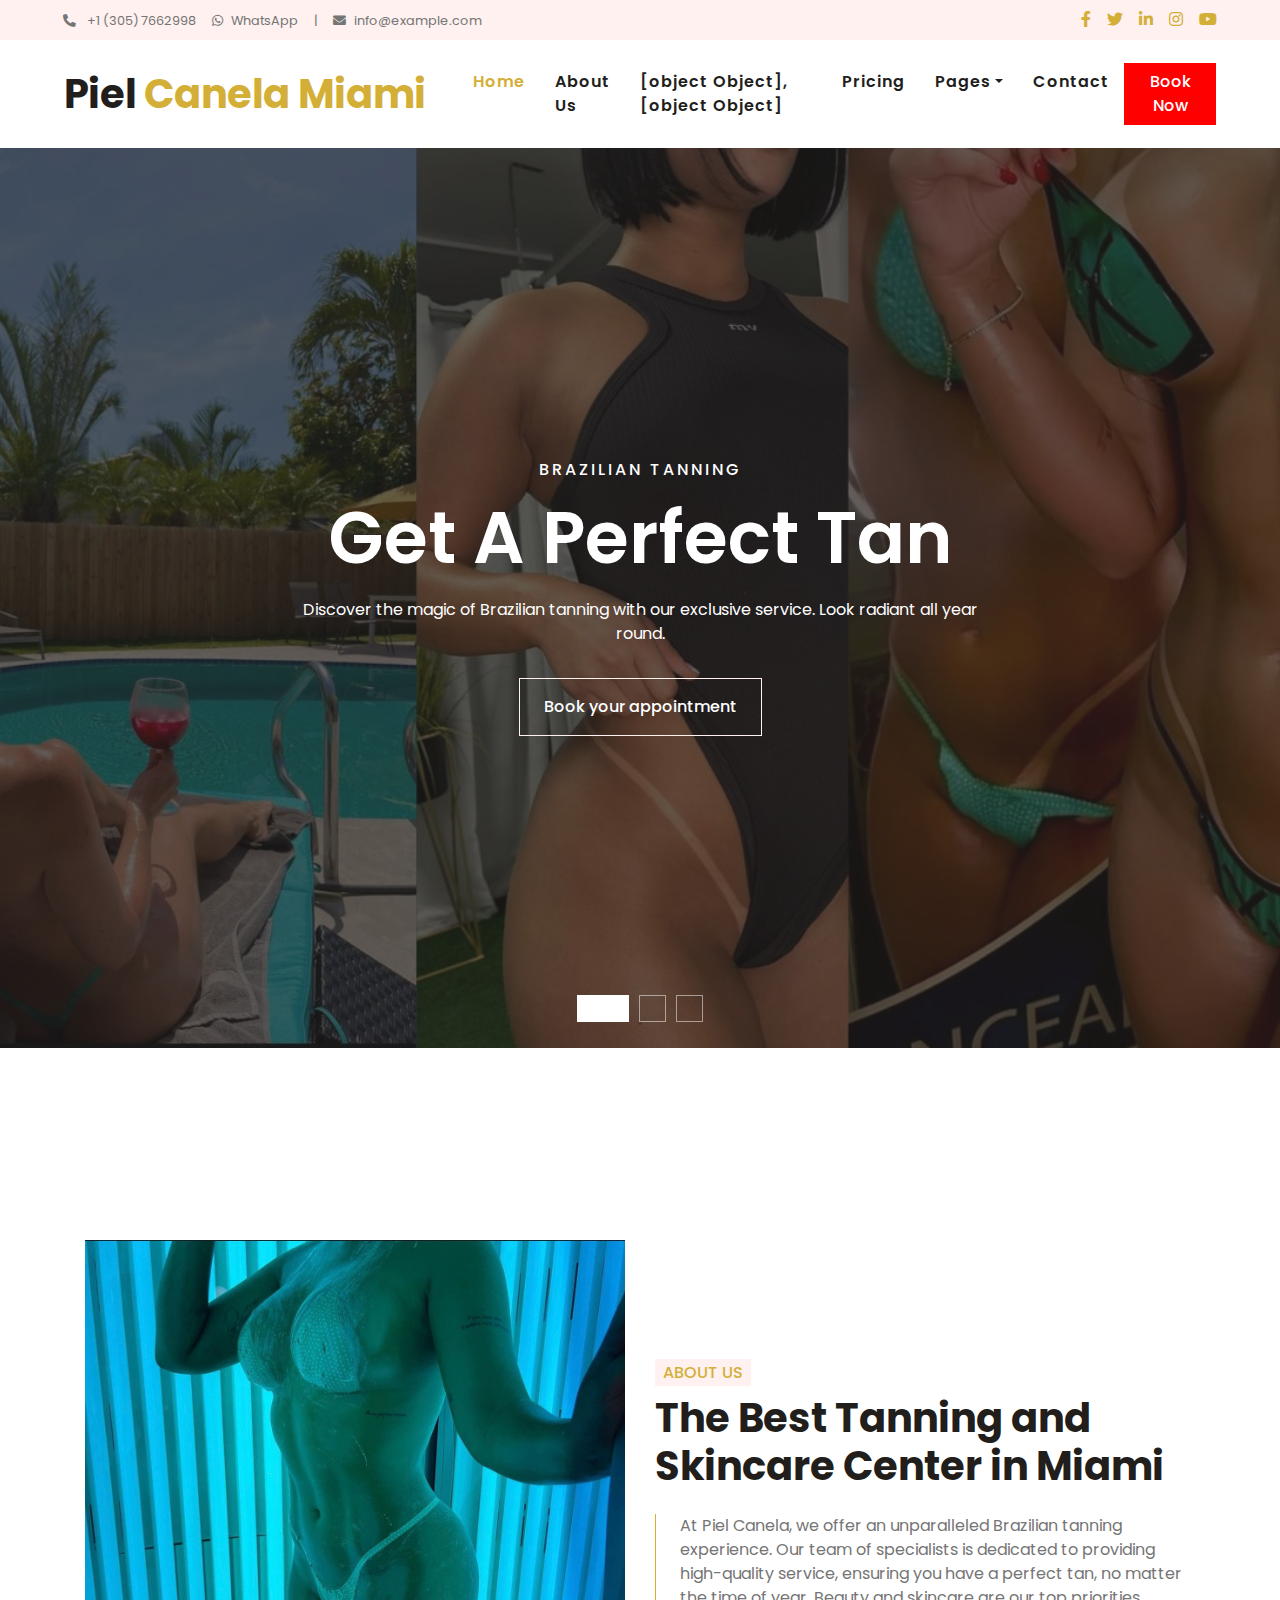
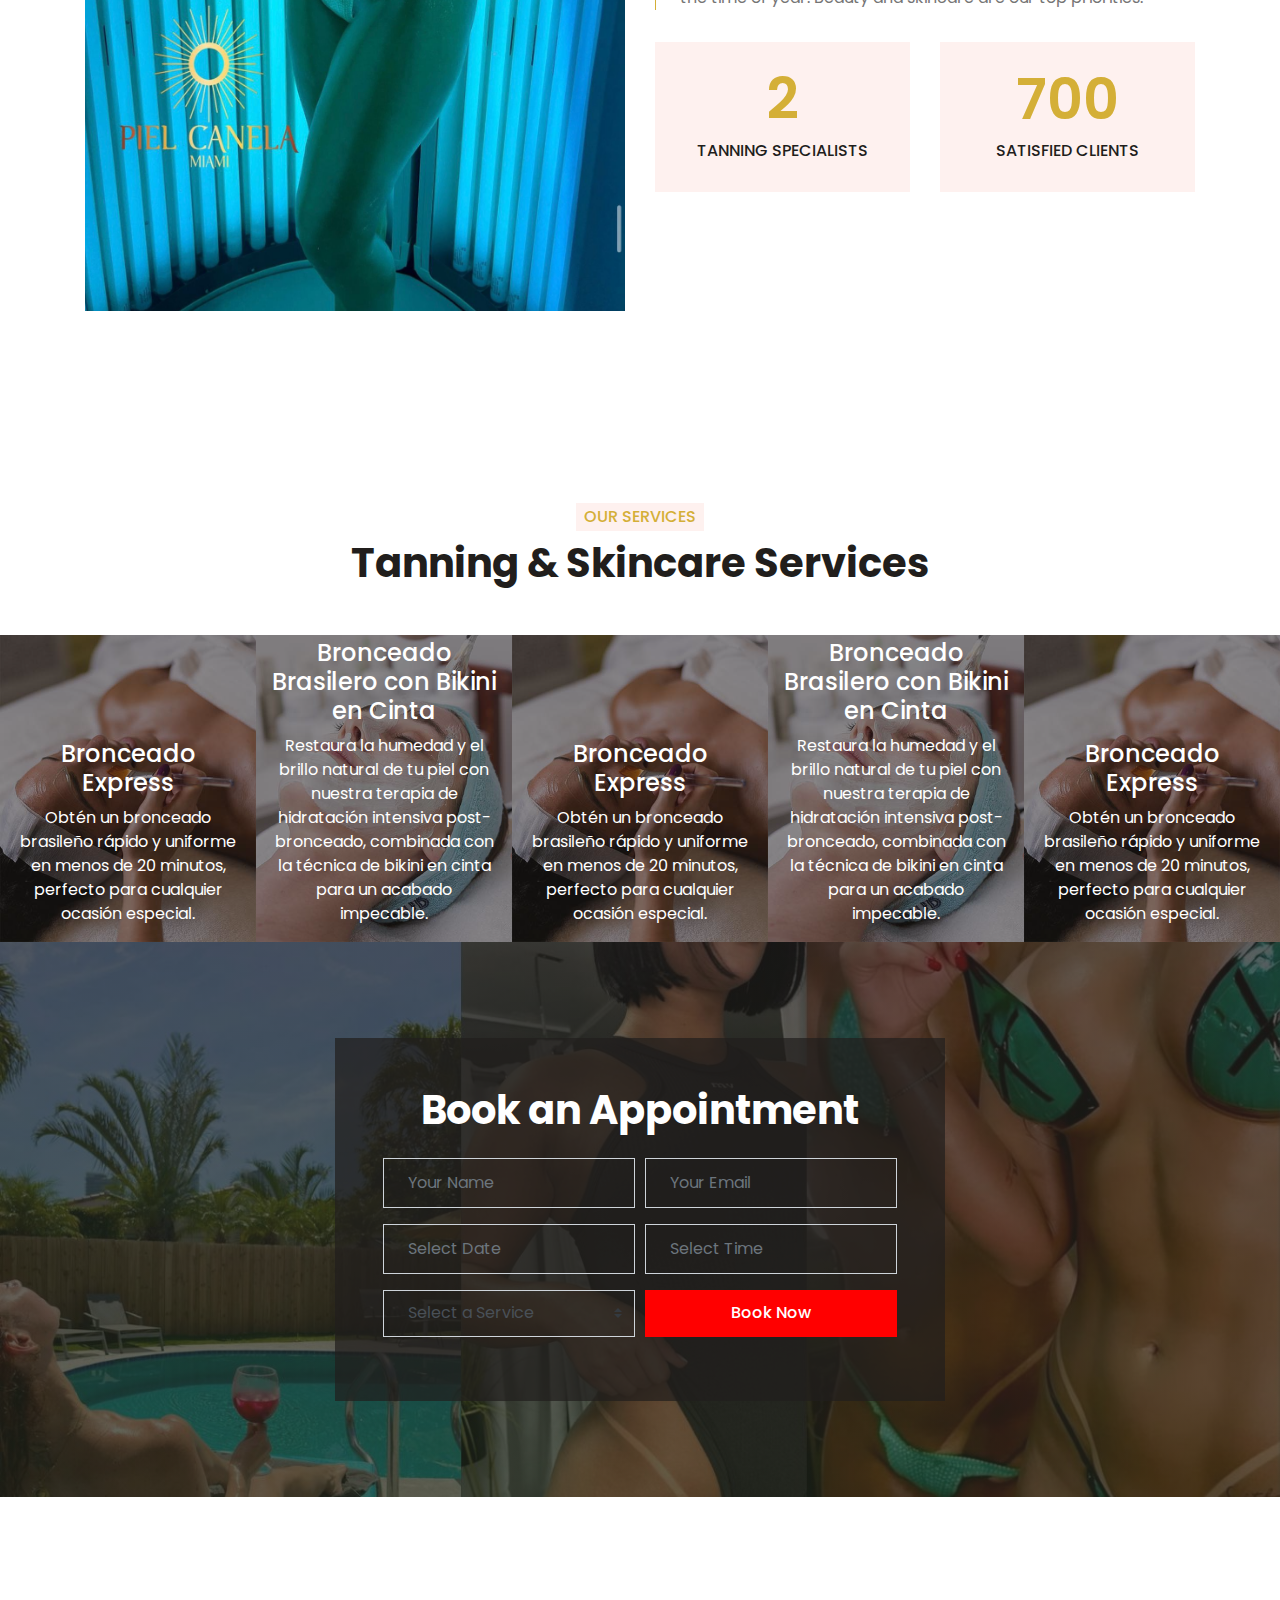
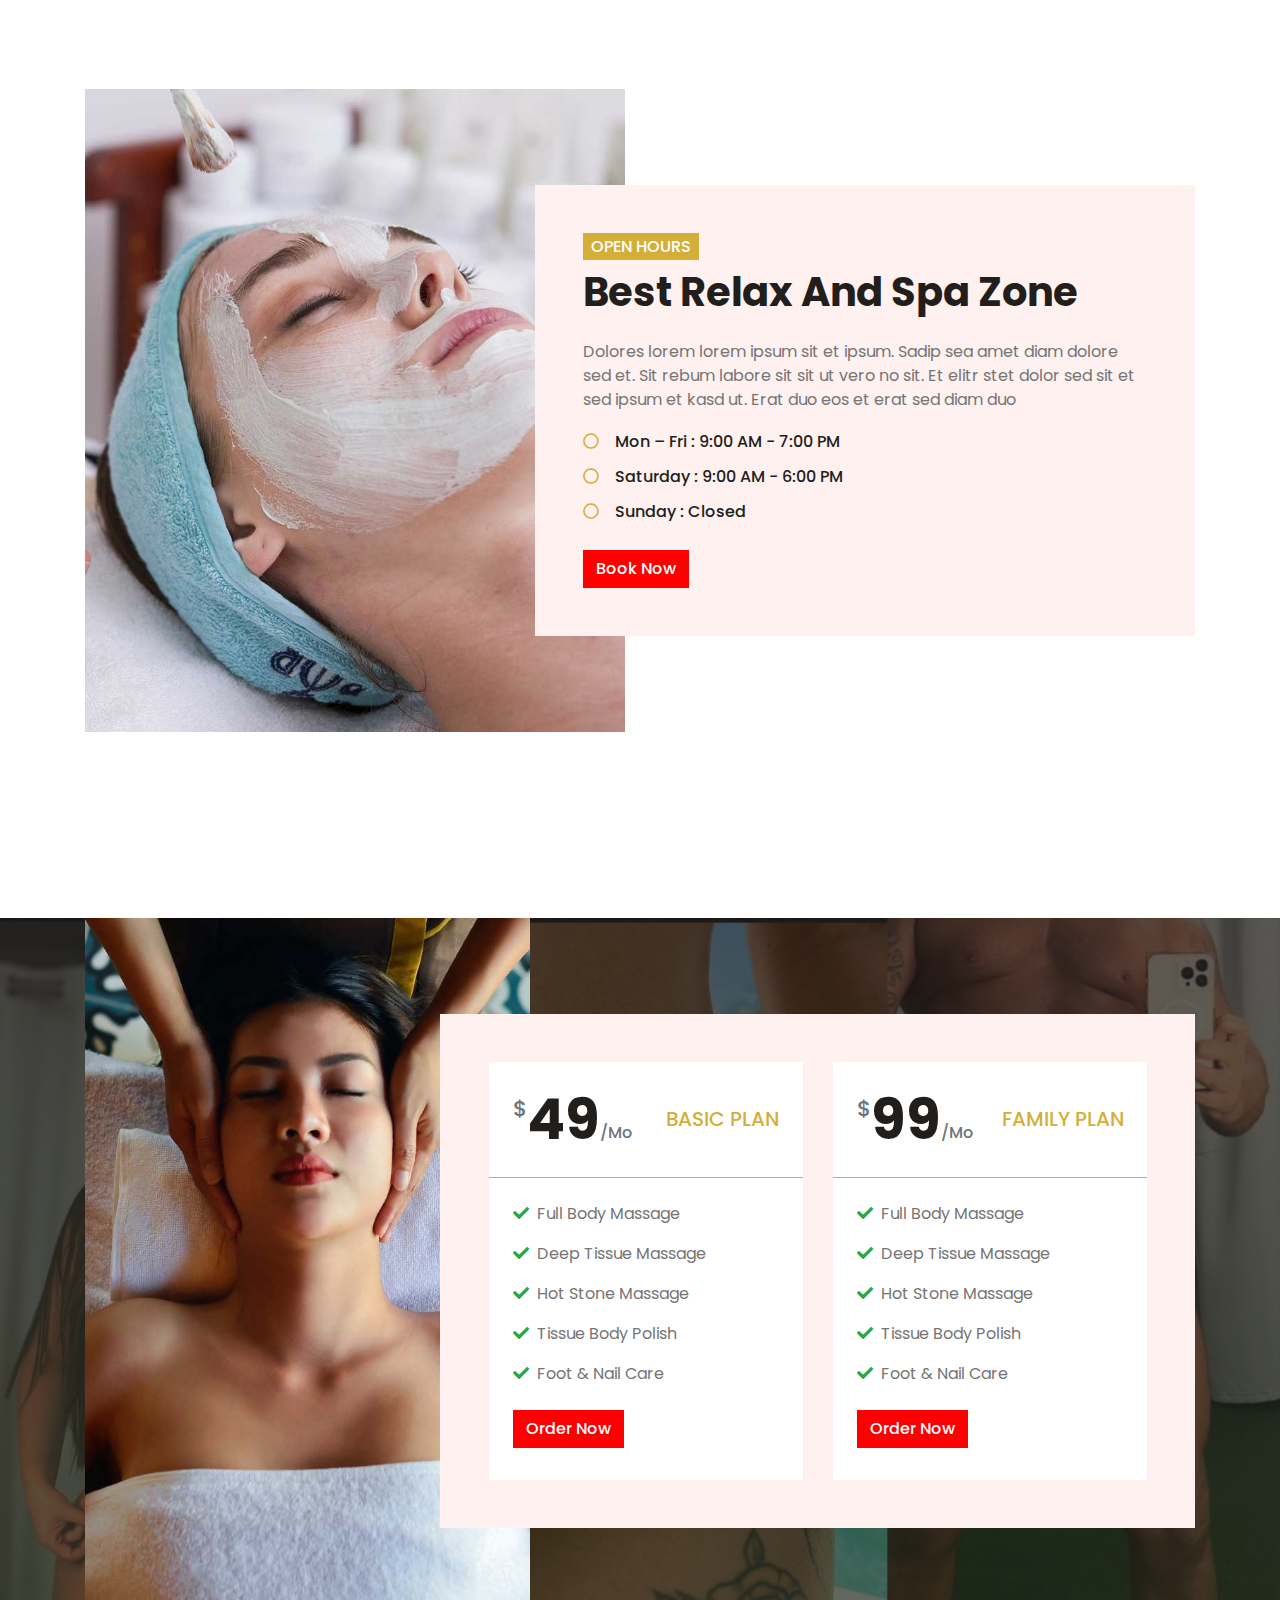
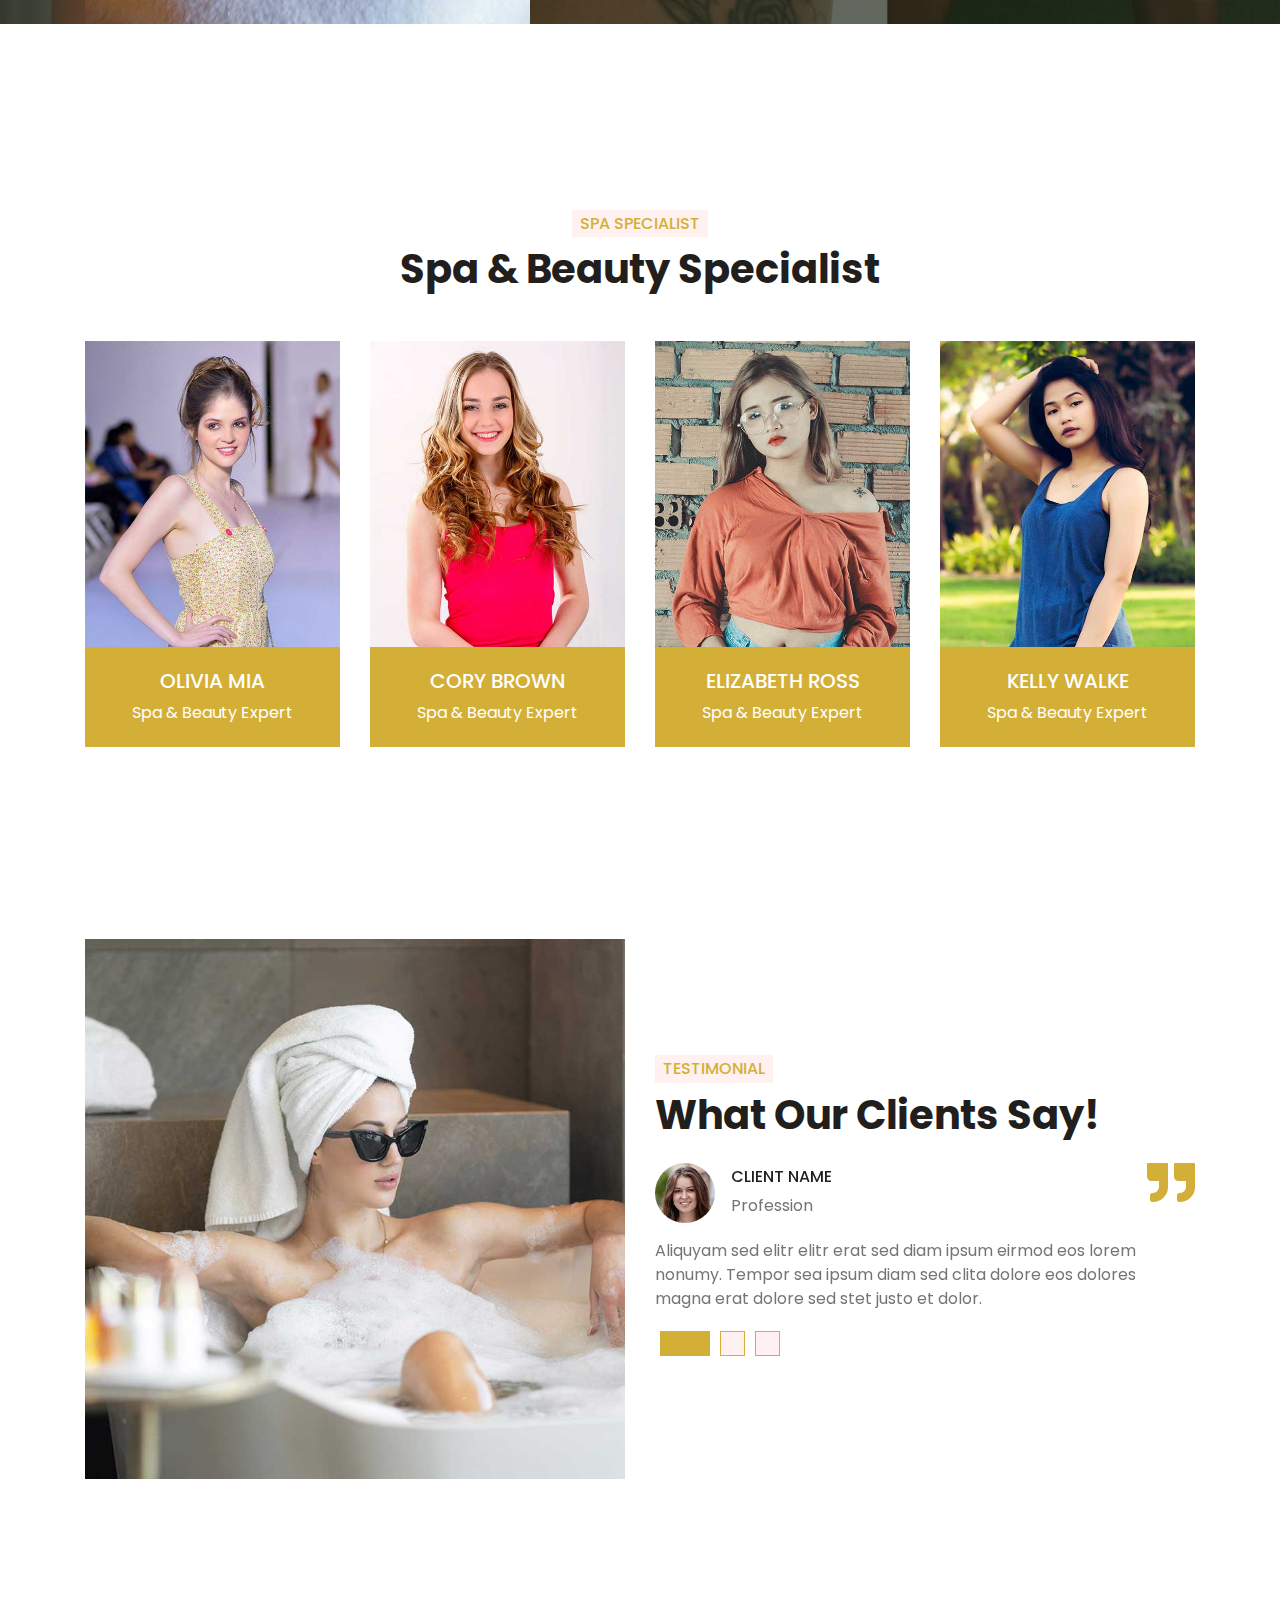
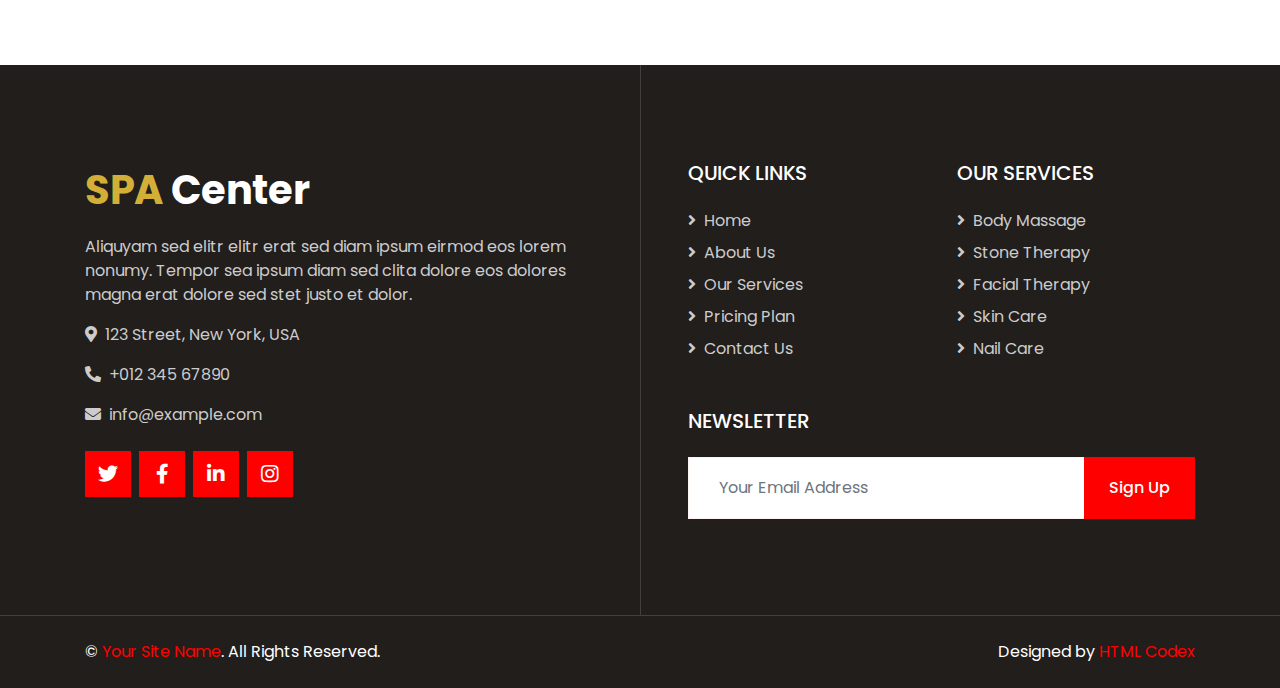
==== commit fda6e748: "nuevos cambios" ====
--- a/index.html
+++ b/index.html
@@ -1,5 +1,5 @@
 <!DOCTYPE html>
-<html lang="en">
+<html lang="es">
 
 <head>
     <meta charset="utf-8">
@@ -22,6 +22,7 @@
     <link href="lib/animate/animate.min.css" rel="stylesheet">
     <link href="lib/owlcarousel/assets/owl.carousel.min.css" rel="stylesheet">
     <link href="lib/tempusdominus/css/tempusdominus-bootstrap-4.min.css" rel="stylesheet" />
+    <script src="js/script-languaje.js"></script>
     
 
     <!-- Customized Bootstrap Stylesheet -->
@@ -77,37 +78,38 @@
     <!-- Topbar End -->
 
 
-    <!-- Navbar Start -->
-    <div class="container-fluid p-0">
-        <nav class="navbar navbar-expand-lg bg-white navbar-light py-3 py-lg-0 px-lg-5">
-            <a href="index.html" class="navbar-brand ml-lg-3">
-                <h1 class="m-0 text-primary"><span class="text-dark">Piel</span> Canela Miami</h1>
-            </a>
-            <button type="button" class="navbar-toggler" data-toggle="collapse" data-target="#navbarCollapse">
-                <span class="navbar-toggler-icon"></span>
-            </button>
-            <div class="collapse navbar-collapse justify-content-between px-lg-3" id="navbarCollapse">
-                <div class="navbar-nav m-auto py-0">
-                    <a href="index.html" class="nav-item nav-link active">Inicio</a>
-                    <a href="about.html" class="nav-item nav-link">Nosotros</a>
-                    <a href="service.html" class="nav-item nav-link">Servicios</a>
-                    <a href="price.html" class="nav-item nav-link">Precios</a>
-                    <div class="nav-item dropdown">
-                        <a href="#" class="nav-link dropdown-toggle" data-toggle="dropdown">Páginas</a>
-                        <div class="dropdown-menu rounded-0 m-0">
-                            <a href="appointment.html" class="dropdown-item">Appointment</a>
-                            <a href="opening.html" class="dropdown-item">Open Hours</a>
-                            <a href="team.html" class="dropdown-item">Our Team</a>
-                            <a href="testimonial.html" class="dropdown-item">Testimonial</a>
-                        </div>
-                    </div>
-                    <a href="contact.html" class="nav-item nav-link">Contact</a>
-                </div>
-                <a href="" class="btn btn-primary d-none d-lg-block">Book Now</a>
-            </div>
-        </nav>
-    </div>
-    <!-- Navbar End -->
+
+<!-- Navbar Start -->
+<div class="container-fluid p-0">
+    <nav class="navbar navbar-expand-lg bg-white navbar-light py-3 py-lg-0 px-lg-5">
+        <a href="index.html" class="navbar-brand ml-lg-3">
+            <h1 class="m-0 text-primary"><span class="text-dark" id="brand-name">Piel</span> Canela Miami</h1>
+        </a>
+        <button type="button" class="navbar-toggler" data-toggle="collapse" data-target="#navbarCollapse">
+            <span class="navbar-toggler-icon"></span>
+        </button>
+        <div class="collapse navbar-collapse justify-content-between px-lg-3" id="navbarCollapse">
+            <div class="navbar-nav m-auto py-0" id="navbar-links">
+                <a href="index.html" class="nav-item nav-link active" id="nav-home">Inicio</a>
+                <a href="about.html" class="nav-item nav-link" id="nav-about">Nosotros</a>
+                <a href="service.html" class="nav-item nav-link" id="nav-services">Servicios</a>
+                <a href="price.html" class="nav-item nav-link" id="nav-prices">Precios</a>
+                <div class="nav-item dropdown">
+                    <a href="#" class="nav-link dropdown-toggle" data-toggle="dropdown" id="nav-pages">Páginas</a>
+                    <div class="dropdown-menu rounded-0 m-0">
+                        <a href="appointment.html" class="dropdown-item" id="nav-appointment">Cita</a>
+                        <a href="opening.html" class="dropdown-item" id="nav-opening">Horas de atención</a>
+                        <a href="team.html" class="dropdown-item" id="nav-team">Nuestro equipo</a>
+                        <a href="testimonial.html" class="dropdown-item" id="nav-testimonials">Testimonios</a>
+                    </div>
+                </div>
+                <a href="contact.html" class="nav-item nav-link" id="nav-contact">Contacto</a>
+            </div>
+            <a href="" class="btn btn-primary d-none d-lg-block" id="nav-reserve">Reserva ahora</a>
+        </div>
+    </nav>
+</div>
+<!-- Navbar End -->
 
 
 <!-- Carousel Start -->
@@ -126,7 +128,7 @@
                         <h6 class="text-white text-uppercase mb-3 animate__animated animate__fadeInDown" style="letter-spacing: 3px;">Bronceado Brasileño</h6>
                         <h3 class="display-3 text-capitalize text-white mb-3">Luce un bronceado perfecto</h3>
                         <p class="mx-md-5 px-5">Descubre la magia del bronceado brasileño con nuestro servicio exclusivo. Luce radiante todo el año.</p>
-                        <a class="btn btn-outline-light py-3 px-4 mt-3 animate__animated animate__fadeInUp" <a href="https://api.whatsapp.com/send/?phone=13057662998&text&type=phone_number&app_absent=0" target="_blank" style="color: inherit; text-decoration: none;"> 
+                        <a class="btn btn-outline-light py-3 px-4 mt-3 animate__animated animate__fadeInUp" href="https://api.whatsapp.com/send/?phone=13057662998&text&type=phone_number&app_absent=0" target="_blank" style="color: inherit; text-decoration: none;"> 
                             <i class="fab fa-whatsapp mr-2"></i> Agenda tu cita
                         </a>
                         
@@ -140,7 +142,7 @@
                         <h6 class="text-white text-uppercase mb-3 animate__animated animate__fadeInDown" style="letter-spacing: 3px;">Estilo Miami</h6>
                         <h3 class="display-3 text-capitalize text-white mb-3">Bronceado de lujo</h3>
                         <p class="mx-md-5 px-5">El toque dorado que necesitas para brillar bajo el sol de Miami. Un bronceado sofisticado y elegante.</p>
-                        <a class="btn btn-outline-light py-3 px-4 mt-3 animate__animated animate__fadeInUp" href="#">Reserva ahora</a>
+                        <a class="btn btn-outline-light py-3 px-4 mt-3 animate__animated animate__fadeInUp" href="https://api.whatsapp.com/send/?phone=13057662998&text&type=phone_number&app_absent=0" target="_blank" style="color: inherit; text-decoration: none;">Reserva ahora</a>
                     </div>
                 </div>
             </div>
@@ -151,7 +153,7 @@
                         <h6 class="text-white text-uppercase mb-3 animate__animated animate__fadeInDown" style="letter-spacing: 3px;">Experiencia Exclusiva</h6>
                         <h3 class="display-3 text-capitalize text-white mb-3">Dale vida a tu piel</h3>
                         <p class="mx-md-5 px-5">Revitaliza tu piel con nuestro tratamiento de bronceado, ideal para obtener ese tono dorado perfecto.</p>
-                        <a class="btn btn-outline-light py-3 px-4 mt-3 animate__animated animate__fadeInUp" href="#">Haz tu cita</a>
+                        <a class="btn btn-outline-light py-3 px-4 mt-3 animate__animated animate__fadeInUp" href="https://api.whatsapp.com/send/?phone=13057662998&text&type=phone_number&app_absent=0" target="_blank" style="color: inherit; text-decoration: none;">Haz tu cita</a>
                     </div>
                 </div>
             </div>
@@ -170,20 +172,23 @@
                 <img class="img-fluid w-100" src="img/about.jpg" alt="">
             </div>
             <div class="col-lg-6">
-                <h6 class="d-inline-block text-primary text-uppercase bg-light py-1 px-2">Acerca de Nosotros</h6>
-                <h1 class="mb-4">El Mejor Centro de Bronceado y Cuidado de la Piel en Miami</h1>
-                <p class="pl-4 border-left border-primary">En Piel Canela, ofrecemos una experiencia de bronceado brasileño inigualable. Nuestro equipo de especialistas está dedicado a brindarte un servicio de alta calidad, asegurando que luzcas un bronceado perfecto, sin importar la época del año. La belleza y el cuidado de la piel son nuestra prioridad.</p>
+                <!-- Se agregan clases para cambiar el contenido dinámicamente -->
+                <h6 class="d-inline-block text-primary text-uppercase bg-light py-1 px-2 about-heading-subtitle">Acerca de Nosotros</h6>
+                <h1 class="mb-4 about-heading-title">El Mejor Centro de Bronceado y Cuidado de la Piel en Miami</h1>
+                <p class="pl-4 border-left border-primary about-description">
+                    En Piel Canela, ofrecemos una experiencia de bronceado brasileño inigualable. Nuestro equipo de especialistas está dedicado a brindarte un servicio de alta calidad, asegurando que luzcas un bronceado perfecto, sin importar la época del año. La belleza y el cuidado de la piel son nuestra prioridad.
+                </p>
                 <div class="row pt-3">
                     <div class="col-6">
                         <div class="bg-light text-center p-4">
-                            <h3 class="display-4 text-primary" data-toggle="counter-up">99</h3>
-                            <h6 class="text-uppercase">Especialistas en Bronceado</h6>
+                            <h3 class="display-4 text-primary specialists-count" data-toggle="counter-up">2</h3>
+                            <h6 class="text-uppercase specialists-label">Especialistas en Bronceado</h6>
                         </div>
                     </div>
                     <div class="col-6">
                         <div class="bg-light text-center p-4">
-                            <h3 class="display-4 text-primary" data-toggle="counter-up">999</h3>
-                            <h6 class="text-uppercase">Clientes Satisfechos</h6>
+                            <h3 class="display-4 text-primary clients-count" data-toggle="counter-up">700</h3>
+                            <h6 class="text-uppercase clients-label">Clientes Satisfechos</h6>
                         </div>
                     </div>
                 </div>
@@ -192,93 +197,53 @@
     </div>
 </div>
 <!-- About End -->
-
 
 
 <!-- Service Start -->
 <div class="container-fluid px-0 py-5 my-5">
     <div class="row mx-0 justify-content-center text-center">
         <div class="col-lg-6">
-            <h6 class="d-inline-block bg-light text-primary text-uppercase py-1 px-2">Nuestros Servicios</h6>
-            <h1>Servicios de Bronceado & Cuidado de la Piel</h1>
+            <h6 id="service-heading" class="d-inline-block bg-light text-primary text-uppercase py-1 px-2">Nuestros Servicios</h6>
+            <h1 id="service-title">Servicios de Bronceado & Cuidado de la Piel</h1>
         </div>
     </div>
     <div class="owl-carousel service-carousel">
         <div class="service-item position-relative">
             <img class="img-fluid" src="img/service-1.jpg" alt="">
             <div class="service-text text-center">
-                <h4 class="text-white font-weight-medium px-3">Bronceado Express</h4>
-                <p class="text-white px-3 mb-3">Obtén un bronceado brasileño rápido y uniforme en menos de 20 minutos, perfecto para cualquier ocasión especial.</p>
-                <div class="w-100 bg-white text-center p-4" >
-                    <a class="btn btn-primary" href="">Hacer Cita</a>
+                <h4 id="service-1-title" class="text-white font-weight-medium px-3">Bronceado Express</h4>
+                <p id="service-1-desc" class="text-white px-3 mb-3">Obtén un bronceado brasileño rápido y uniforme en menos de 20 minutos, perfecto para cualquier ocasión especial.</p>
+                <div class="w-100 bg-white text-center p-4">
+                    <a id="service-1-btn" class="btn btn-primary" href="">Hacer Cita</a>
                 </div>
             </div>
         </div>
         <div class="service-item position-relative">
             <img class="img-fluid" src="img/service-2.jpg" alt="">
             <div class="service-text text-center">
-                <h4 class="text-white font-weight-medium px-3">Terapia de Hidratación</h4>
-                <p class="text-white px-3 mb-3">Restaura la humedad y el brillo natural de tu piel con nuestra terapia de hidratación intensiva post-bronceado.</p>
-                <div class="w-100 bg-white text-center p-4" >
-                    <a class="btn btn-primary" href="">Hacer Cita</a>
-                </div>
-            </div>
-        </div>
-        <div class="service-item position-relative">
-            <img class="img-fluid" src="img/service-3.jpg" alt="">
-            <div class="service-text text-center">
-                <h4 class="text-white font-weight-medium px-3">Exfoliación Pre-Bronceado</h4>
-                <p class="text-white px-3 mb-3">Prepara tu piel con una exfoliación profunda para un bronceado más duradero y uniforme.</p>
-                <div class="w-100 bg-white text-center p-4" >
-                    <a class="btn btn-primary" href="">Hacer Cita</a>
-                </div>
-            </div>
-        </div>
-        <div class="service-item position-relative">
-            <img class="img-fluid" src="img/service-4.jpg" alt="">
-            <div class="service-text text-center">
-                <h4 class="text-white font-weight-medium px-3">Cuidado de la Piel</h4>
-                <p class="text-white px-3 mb-3">Mantén tu piel saludable y radiante con nuestros tratamientos de cuidado de la piel personalizados.</p>
-                <div class="w-100 bg-white text-center p-4" >
-                    <a class="btn btn-primary" href="">Hacer Cita</a>
-                </div>
-            </div>
-        </div>
-        <div class="service-item position-relative">
-            <img class="img-fluid" src="img/service-5.jpg" alt="">
-            <div class="service-text text-center">
-                <h4 class="text-white font-weight-medium px-3">Baño de Vapor</h4>
-                <p class="text-white px-3 mb-3">Relájate y purifica tu piel con nuestro exclusivo baño de vapor después de tu bronceado.</p>
-                <div class="w-100 bg-white text-center p-4" >
-                    <a class="btn btn-primary" href="">Hacer Cita</a>
-                </div>
-            </div>
-        </div>
-        <div class="service-item position-relative">
-            <img class="img-fluid" src="img/service-6.jpg" alt="">
-            <div class="service-text text-center">
-                <h4 class="text-white font-weight-medium px-3">Mascarillas Faciales</h4>
-                <p class="text-white px-3 mb-3">Mejora la textura y luminosidad de tu piel con nuestras mascarillas faciales diseñadas para todo tipo de piel.</p>
-                <div class="w-100 bg-white text-center p-4" >
-                    <a class="btn btn-primary" href="">Hacer Cita</a>
-                </div>
-            </div>
-        </div>
+                <h4 id="service-2-title" class="text-white font-weight-medium px-3">Bronceado Brasilero con Bikini en Cinta</h4>
+                <p id="service-2-desc" class="text-white px-3 mb-3">Restaura la humedad y el brillo natural de tu piel con nuestra terapia de hidratación intensiva post-bronceado, combinada con la técnica de bikini en cinta para un acabado impecable.</p>
+                <div class="w-100 bg-white text-center p-4">
+                    <a id="service-2-btn" class="btn btn-primary" href="">Hacer Cita</a>
+                </div>
+            </div>
+        </div>
+        <!-- Más servicios si es necesario -->
     </div>
     <div class="row justify-content-center bg-appointment mx-0">
         <div class="col-lg-6 py-5">
             <div class="p-5 my-5" style="background: rgba(33, 30, 28, 0.7);">
-                <h1 class="text-white text-center mb-4">Agendar Cita</h1>
+                <h1 id="appointment-title" class="text-white text-center mb-4">Agendar Cita</h1>
                 <form>
                     <div class="form-row">
                         <div class="col-sm-6">
                             <div class="form-group">
-                                <input type="text" class="form-control bg-transparent p-4" placeholder="Tu Nombre" required="required" />
+                                <input id="appointment-name" type="text" class="form-control bg-transparent p-4" placeholder="Tu Nombre" required="required" />
                             </div>
                         </div>
                         <div class="col-sm-6">
                             <div class="form-group">
-                                <input type="email" class="form-control bg-transparent p-4" placeholder="Tu Correo" required="required" />
+                                <input id="appointment-email" type="email" class="form-control bg-transparent p-4" placeholder="Tu Correo" required="required" />
                             </div>
                         </div>
                     </div>
@@ -286,14 +251,14 @@
                         <div class="col-sm-6">
                             <div class="form-group">
                                 <div class="date" id="date" data-target-input="nearest">
-                                    <input type="text" class="form-control bg-transparent p-4 datetimepicker-input" placeholder="Seleccionar Fecha" data-target="#date" data-toggle="datetimepicker"/>
+                                    <input id="appointment-date" type="text" class="form-control bg-transparent p-4 datetimepicker-input" placeholder="Seleccionar Fecha" data-target="#date" data-toggle="datetimepicker"/>
                                 </div>
                             </div>
                         </div>
                         <div class="col-sm-6">
                             <div class="form-group">
                                 <div class="time" id="time" data-target-input="nearest">
-                                    <input type="text" class="form-control bg-transparent p-4 datetimepicker-input" placeholder="Seleccionar Hora" data-target="#time" data-toggle="datetimepicker"/>
+                                    <input id="appointment-time" type="text" class="form-control bg-transparent p-4 datetimepicker-input" placeholder="Seleccionar Hora" data-target="#time" data-toggle="datetimepicker"/>
                                 </div>
                             </div>
                         </div>
@@ -301,7 +266,7 @@
                     <div class="form-row">
                         <div class="col-sm-6">
                             <div class="form-group">
-                                <select class="custom-select bg-transparent px-4" style="height: 47px;">
+                                <select id="appointment-service" class="custom-select bg-transparent px-4" style="height: 47px;">
                                     <option selected>Seleccionar un Servicio</option>
                                     <option value="1">Bronceado Express</option>
                                     <option value="2">Terapia de Hidratación</option>
@@ -310,7 +275,7 @@
                             </div>
                         </div>
                         <div class="col-sm-6">
-                            <button class="btn btn-primary btn-block" type="submit" style="height: 47px;">Agendar Cita</button>
+                            <button id="appointment-submit" class="btn btn-primary btn-block" type="submit" style="height: 47px;">Agendar Cita</button>
                         </div>
                     </div>
                 </form>
@@ -318,8 +283,8 @@
         </div>
     </div>
 </div>
+
 <!-- Service End -->
-
 
 
     <!-- Open Hours Start -->
